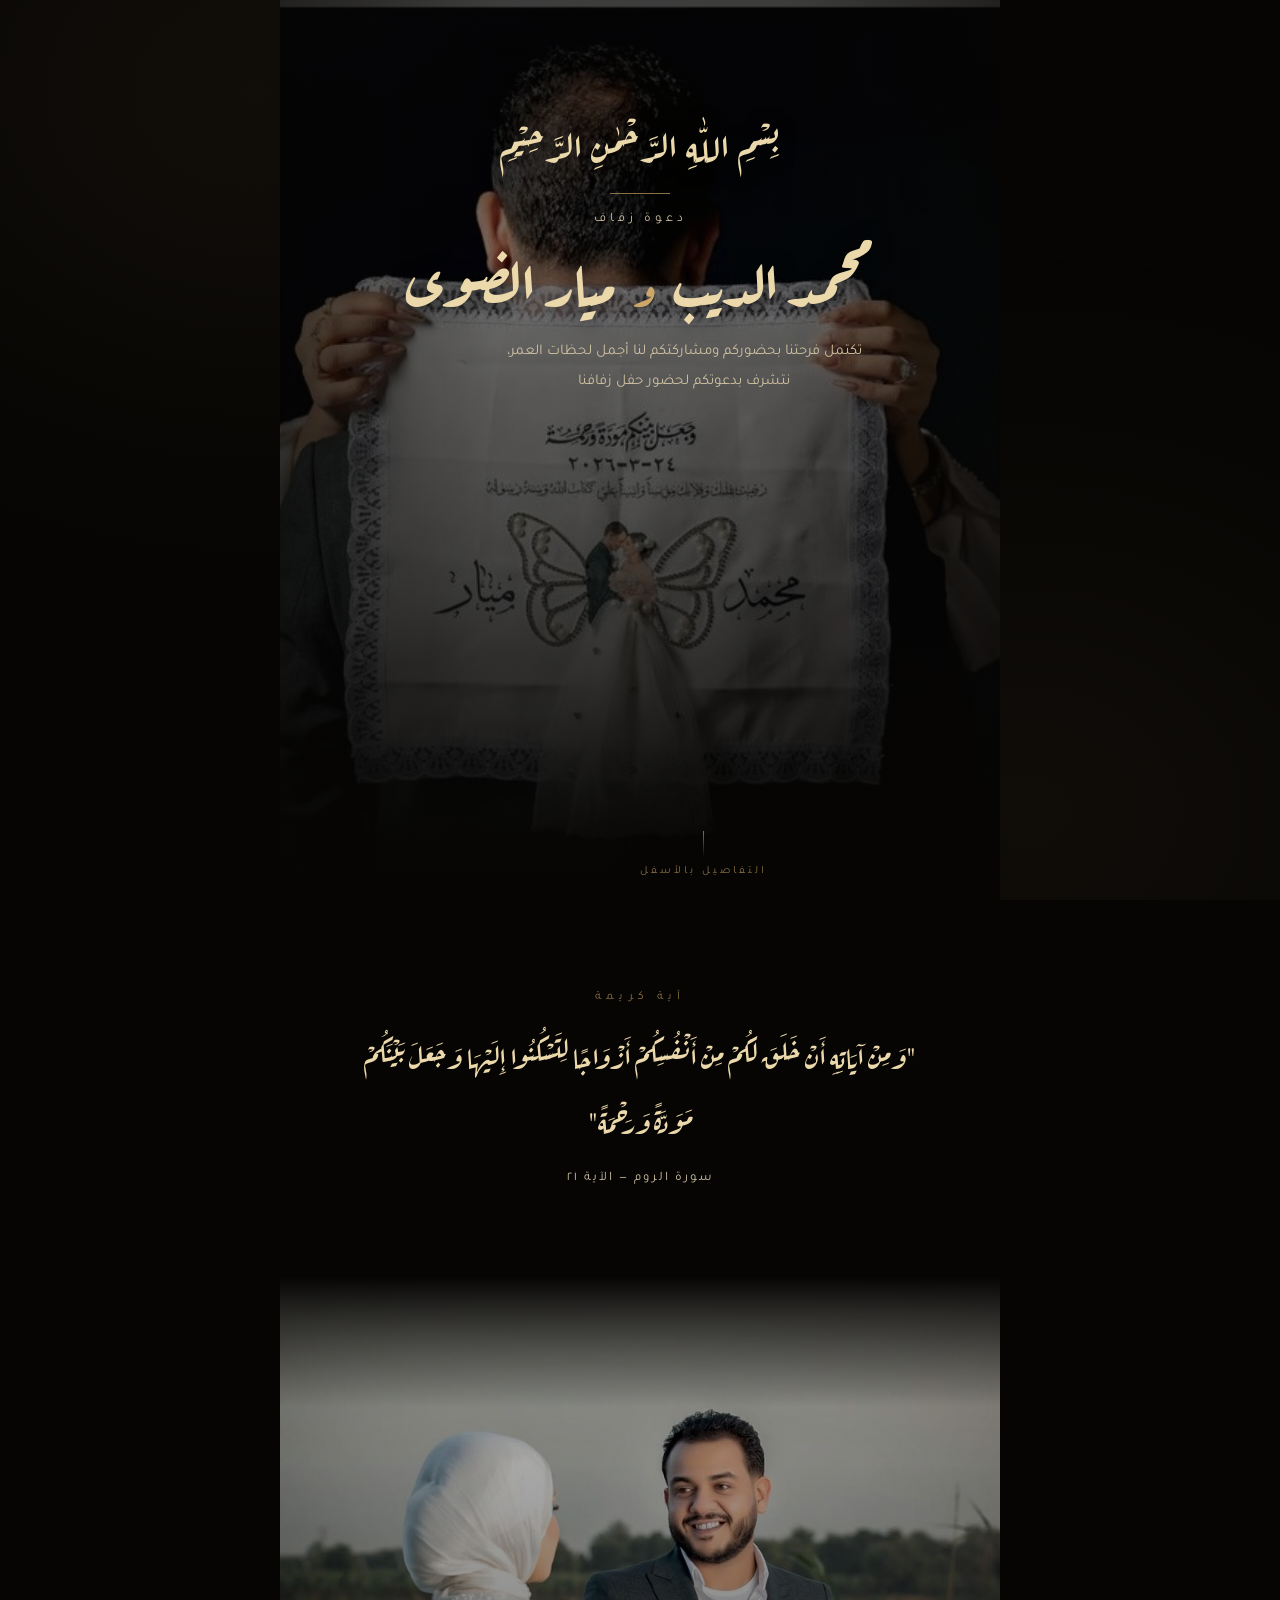
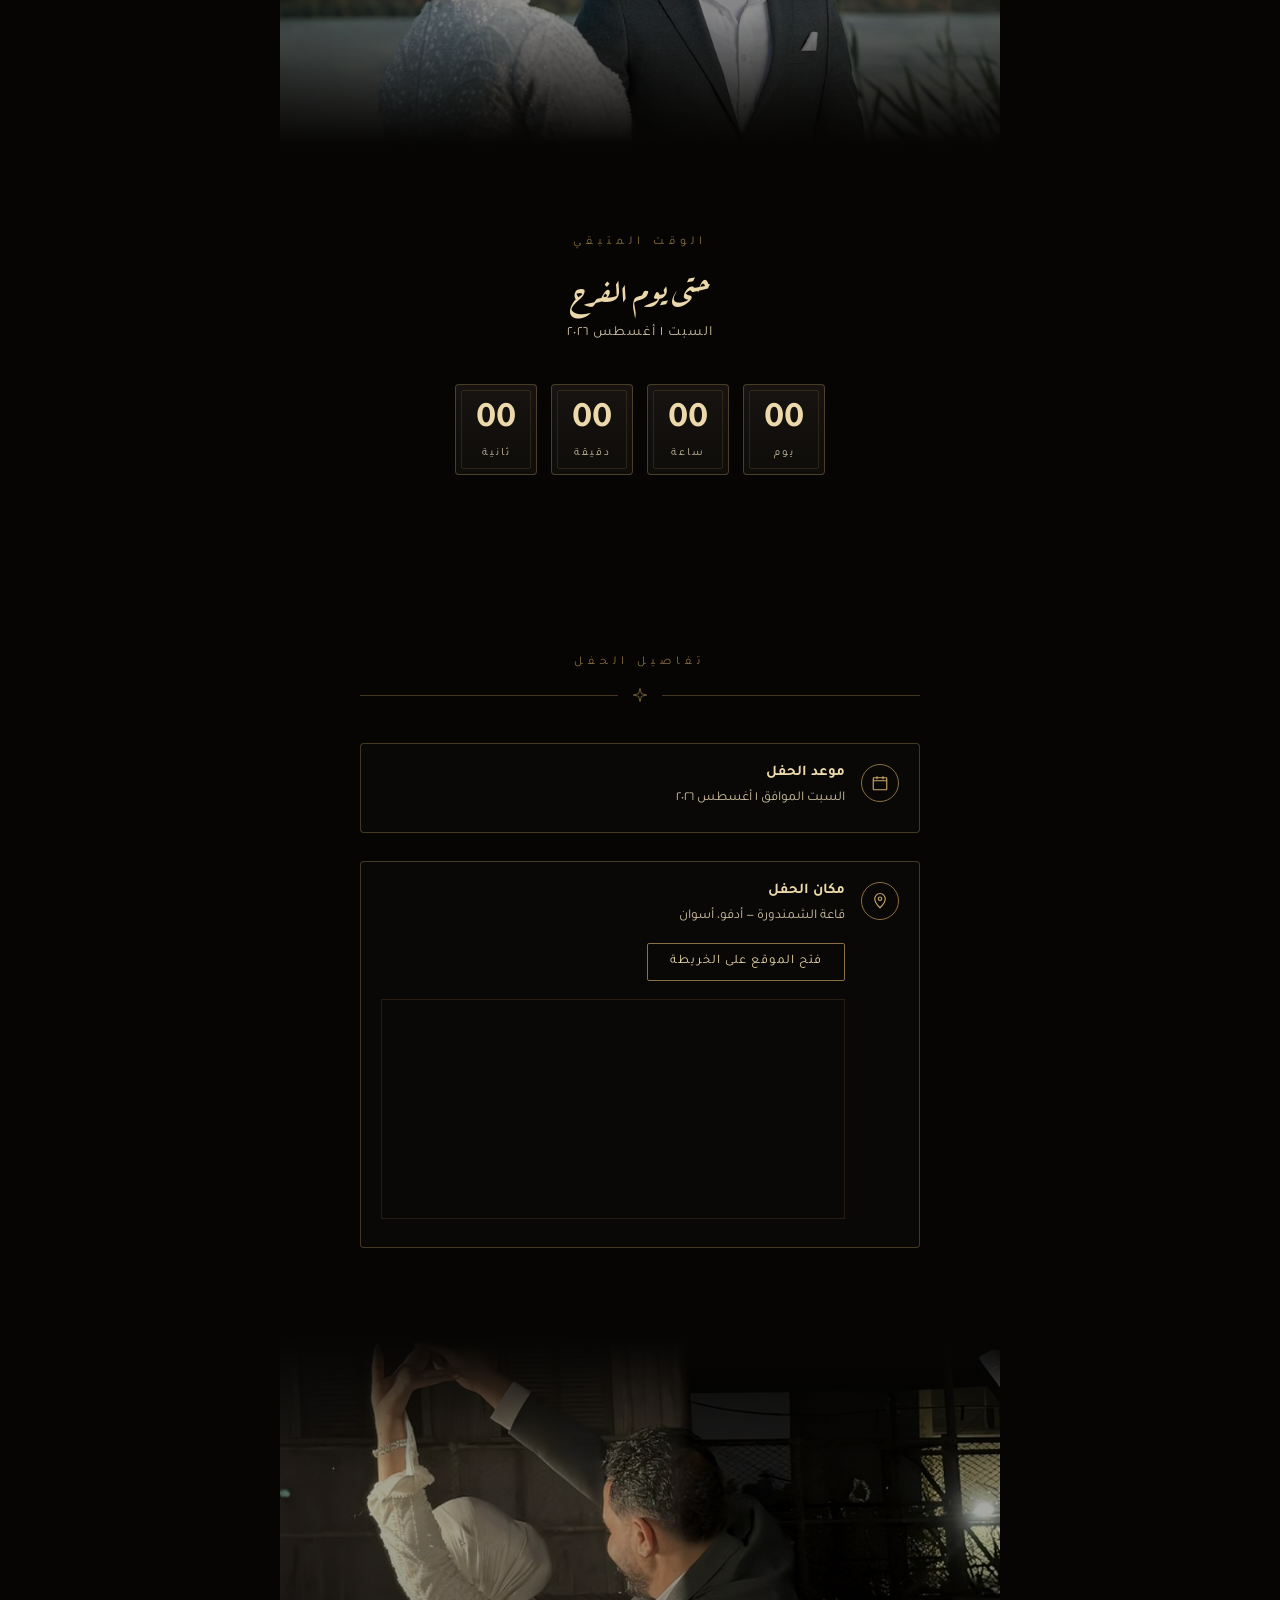
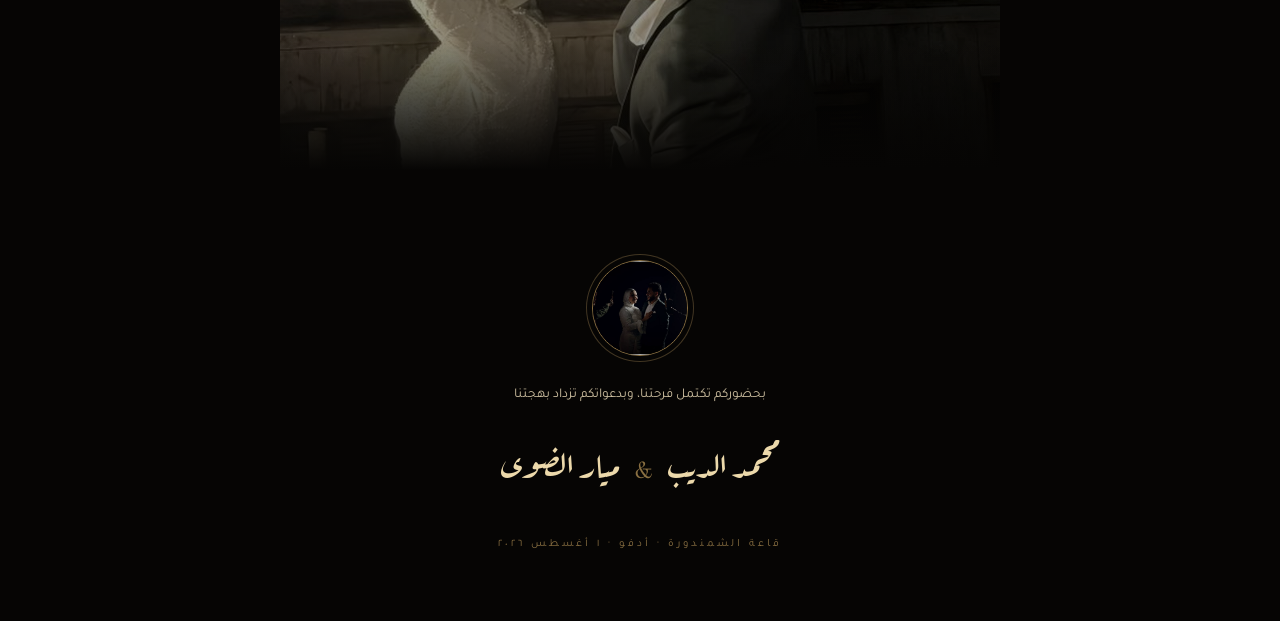
==== index.html @ a4fab57f "Add files via upload" ====
<!DOCTYPE html>
<html lang="ar" dir="rtl">
<head>
<meta charset="UTF-8">
<meta name="viewport" content="width=device-width, initial-scale=1.0">
<title>محمد الديب و ميار الضوى | دعوة زفاف</title>
<link rel="preconnect" href="https://fonts.googleapis.com">
<link rel="preconnect" href="https://fonts.gstatic.com" crossorigin>
<link href="https://fonts.googleapis.com/css2?family=Aref+Ruqaa:wght@400;700&family=Tajawal:wght@300;400;500;700;900&display=swap" rel="stylesheet">
<style>
  :root{
    --bg: #060504;
    --panel: #0f0d09;
    --panel-2: #161310;
    --gold: #cda86a;
    --gold-light: #ecd9ab;
    --gold-dim: #8a7042;
    --cream: #f3ead8;
    --cream-dim: #cdbfa0;
    --line: rgba(205,168,106,0.3);
  }
  *{box-sizing:border-box; margin:0; padding:0;}
  html{scroll-behavior:smooth;}
  body{
    background: var(--bg);
    color: var(--cream);
    font-family: 'Tajawal', sans-serif;
    overflow-x:hidden;
    -webkit-font-smoothing:antialiased;
  }
  ::selection{ background: var(--gold); color:#100c06; }

  /* ambient texture */
  body::before{
    content:"";
    position:fixed; inset:0;
    background-image:
      radial-gradient(ellipse at 20% 10%, rgba(205,168,106,0.06), transparent 45%),
      radial-gradient(ellipse at 80% 90%, rgba(205,168,106,0.05), transparent 50%);
    pointer-events:none;
    z-index:0;
  }

  .wrap{ max-width: 720px; margin:0 auto; position:relative; z-index:1; }

  /* ---------- ornament frame ---------- */
  .corner{ position:absolute; width:46px; height:46px; opacity:.85; }
  .corner svg{ width:100%; height:100%; }
  .tl{ top:14px; right:14px; transform: scaleX(-1); }
  .tr{ top:14px; left:14px; }
  .bl{ bottom:14px; right:14px; transform: scale(-1,-1); }
  .br{ bottom:14px; left:14px; transform: scaleY(-1); }

  .framed{
    position:relative;
    border: 1px solid var(--line);
    padding: 46px 28px;
  }

  /* ---------- HERO ---------- */
  .hero{
    position:relative;
    min-height: 100vh;
    display:flex; flex-direction:column; align-items:center; justify-content:flex-start;
    text-align:center;
    padding: 40px 20px 60px;
    overflow:hidden;
  }
  .hero-bg{
    position:absolute; inset:0;
    background-image: url('[data-uri]');
    background-size: cover;
    background-position: center 25%;
    filter: saturate(0.85) contrast(1.05) brightness(0.8);
  }
  .hero-veil{
    position:absolute; inset:0;
    background:
      linear-gradient(180deg, rgba(6,5,4,0.72) 0%, rgba(6,5,4,0.4) 28%, rgba(6,5,4,0.68) 66%, var(--bg) 97%),
      linear-gradient(90deg, rgba(6,5,4,0.5), transparent 30%, transparent 70%, rgba(6,5,4,0.5));
  }
  .hero-content{ position:relative; z-index:2; padding-top: 8vh; }

  .bismillah{
    font-family:'Aref Ruqaa', serif;
    font-size: clamp(28px, 6vw, 40px);
    color: var(--gold-light);
    text-shadow: 0 2px 18px rgba(0,0,0,0.6);
    letter-spacing: 1px;
    opacity:0;
    animation: fadeUp 1.1s ease forwards;
  }
  .divider-mini{
    width: 60px; height:1px; background: var(--gold-dim);
    margin: 18px auto; opacity:0; animation: fadeUp 1.1s ease .2s forwards;
  }
  .eyebrow{
    font-size: 13px; letter-spacing: 4px; color: var(--cream-dim);
    text-transform: none; margin-bottom: 6px;
    opacity:0; animation: fadeUp 1.1s ease .35s forwards;
  }
  .names{
    font-family:'Aref Ruqaa', serif;
    font-size: clamp(38px, 9vw, 60px);
    color: var(--gold-light);
    line-height: 1.35;
    margin: 10px 0 4px;
    text-shadow: 0 2px 20px rgba(0,0,0,0.7);
    opacity:0; animation: fadeUp 1.1s ease .5s forwards;
  }
  .amp{
    display:inline-block; color: var(--gold); margin: 0 10px; font-size: .7em;
  }
  .hero-sub{
    margin-top: 18px; font-size: 15px; color: var(--cream-dim);
    max-width: 380px; line-height: 2;
    opacity:0; animation: fadeUp 1.1s ease .65s forwards;
  }
  .scroll-hint{
    position:absolute; bottom: 22px; left:50%; transform:translateX(-50%);
    color: var(--gold-dim); font-size:11px; letter-spacing:3px;
    display:flex; flex-direction:column; align-items:center; gap:8px;
    opacity:0; animation: fadeUp 1.1s ease .9s forwards;
    z-index:2;
  }
  .scroll-hint span{
    width:1px; height:26px; background: linear-gradient(var(--gold-dim), transparent);
    animation: pulse 1.8s ease-in-out infinite;
  }

  @keyframes fadeUp{ from{opacity:0; transform:translateY(16px);} to{opacity:1; transform:translateY(0);} }
  @keyframes pulse{ 0%,100%{opacity:.3;} 50%{opacity:1;} }

  /* ---------- SECTION generic ---------- */
  section{ position:relative; padding: 90px 22px; text-align:center; }
  .section-inner{ max-width: 560px; margin:0 auto; }

  .kicker{
    font-size:12px; letter-spacing:5px; color: var(--gold-dim);
    margin-bottom: 18px;
  }

  /* ---------- AYAH ---------- */
  .ayah-box{ margin: 0 auto; }
  .ayah{
    font-family:'Aref Ruqaa', serif;
    font-size: clamp(22px, 4.2vw, 30px);
    line-height: 2.15;
    color: var(--gold-light);
  }
  .ayah-ref{
    margin-top: 20px; font-size: 13px; color: var(--cream-dim); letter-spacing:2px;
  }

  /* ---------- PHOTO BAND ---------- */
  .photo-band{
    padding:0; height: 52vh; min-height: 340px; position:relative;
  }
  .photo-band img{
    width:100%; height:100%; object-fit:cover; display:block;
    filter: saturate(0.85) brightness(0.72) contrast(1.05);
  }
  .photo-band .photo-dim{
    position:absolute; inset:0;
    background: linear-gradient(180deg, rgba(6,5,4,0.15), rgba(6,5,4,0.1) 40%, rgba(6,5,4,0.35));
    pointer-events:none;
  }
  .photo-band .fade-top, .photo-band .fade-bot{
    position:absolute; left:0; right:0; height:130px; pointer-events:none; z-index:1;
  }
  .photo-band .fade-top{ top:0; background:linear-gradient(var(--bg), transparent); }
  .photo-band .fade-bot{ bottom:0; background:linear-gradient(transparent, var(--bg)); }

  /* ---------- COUNTDOWN ---------- */
  .count-title{
    font-family:'Aref Ruqaa', serif;
    font-size: clamp(24px, 5vw, 32px);
    color: var(--gold-light);
    margin-bottom: 8px;
  }
  .count-date{ color: var(--cream-dim); font-size:14px; margin-bottom: 42px; letter-spacing:1px; }
  .countdown{
    display:flex; justify-content:center; gap: 14px; flex-wrap:wrap;
  }
  .cd-cell{
    width: 82px;
    padding: 18px 0 14px;
    background: linear-gradient(180deg, var(--panel-2), var(--panel));
    border: 1px solid var(--line);
    border-radius: 4px;
    position:relative;
  }
  .cd-cell::after{
    content:""; position:absolute; inset:5px; border:1px solid rgba(205,168,106,0.15); border-radius:2px; pointer-events:none;
  }
  .cd-num{
    font-size: clamp(28px, 6vw, 36px); font-weight:700; color: var(--gold-light);
    font-variant-numeric: tabular-nums; line-height:1;
  }
  .cd-label{ font-size:11px; color: var(--cream-dim); letter-spacing:2px; margin-top:8px; }

  /* ---------- DETAILS ---------- */
  .details-grid{ display:flex; flex-direction:column; gap: 28px; }
  .detail-row{
    display:flex; align-items:flex-start; gap:16px; text-align:right;
    padding: 20px; border: 1px solid var(--line); border-radius:4px;
    background: rgba(255,255,255,0.015);
  }
  .detail-icon{
    flex:none; width:38px; height:38px; border:1px solid var(--gold-dim); border-radius:50%;
    display:flex; align-items:center; justify-content:center; color:var(--gold);
  }
  .detail-icon svg{ width:18px; height:18px; }
  .detail-title{ font-size:15px; color: var(--gold-light); font-weight:700; margin-bottom:4px; }
  .detail-text{ font-size:13.5px; color: var(--cream-dim); line-height:1.9; }

  .map-btn{
    display:inline-flex; align-items:center; gap:8px;
    margin-top:14px; padding: 10px 22px;
    border:1px solid var(--gold-dim); color: var(--gold-light);
    text-decoration:none; font-size:13px; letter-spacing:1px;
    border-radius: 2px; transition: all .25s ease;
  }
  .map-btn:hover{ background: var(--gold); color:#141210; border-color: var(--gold); }

  .map-embed{
    margin-top:18px; width:100%; height:220px; border:1px solid var(--line); filter: grayscale(0.15) contrast(1.05) invert(0.92) hue-rotate(180deg);
    opacity:0.9;
  }

  /* ---------- CLOSING ---------- */
  .closing{ padding-bottom: 70px; }
  .accent-photo{
    width: 96px; height:96px; border-radius:50%; overflow:hidden;
    margin: 0 auto 26px; border: 1px solid var(--gold-dim);
    box-shadow: 0 0 0 5px var(--bg), 0 0 0 6px var(--line);
  }
  .accent-photo img{
    width:100%; height:100%; object-fit:cover;
    filter: saturate(0.85) brightness(0.85);
  }
  .closing .bismillah-small{
    font-family:'Aref Ruqaa', serif; font-size: 20px; color: var(--gold-dim); margin-bottom: 20px;
  }
  .closing-names{
    font-family:'Aref Ruqaa', serif; font-size: clamp(26px, 5vw, 34px); color: var(--gold-light);
  }
  .closing-note{ margin-top: 16px; color: var(--cream-dim); font-size: 13.5px; line-height:2; }
  .footer-line{ margin-top: 50px; font-size:11px; color: var(--gold-dim); letter-spacing:3px; }

  .divider{
    width: 100%; display:flex; align-items:center; gap: 14px; margin: 8px 0 40px;
    color: var(--gold-dim);
  }
  .divider::before, .divider::after{ content:""; flex:1; height:1px; background: var(--line); }
  .divider svg{ width:16px; height:16px; }

  @media (max-width: 420px){
    .cd-cell{ width: 68px; padding: 14px 0 10px; }
    section{ padding: 70px 16px; }
  }

  [data-reveal]{ opacity:0; transform: translateY(24px); transition: opacity .8s ease, transform .8s ease; }
  [data-reveal].in{ opacity:1; transform: translateY(0); }
</style>
</head>
<body>

<div class="wrap">

  <!-- HERO -->
  <div class="hero">
    <div class="hero-bg"></div>
    <div class="hero-veil"></div>
    <div class="hero-content">
      <div class="bismillah">بِسْمِ اللّٰهِ الرَّحْمٰنِ الرَّحِيْمِ</div>
      <div class="divider-mini"></div>
      <div class="eyebrow">دعوة زفاف</div>
      <h1 class="names">محمد الديب <span class="amp">و</span> ميار الضوى</h1>
      <p class="hero-sub">تكتمل فرحتنا بحضوركم ومشاركتكم لنا أجمل لحظات العمر، نتشرف بدعوتكم لحضور حفل زفافنا</p>
    </div>
    <div class="scroll-hint"><span></span>التفاصيل بالأسفل</div>
  </div>

  <!-- AYAH -->
  <section data-reveal>
    <div class="section-inner ayah-box">
      <div class="kicker">آية كريمة</div>
      <p class="ayah">"وَمِنْ آيَاتِهِ أَنْ خَلَقَ لَكُمْ مِنْ أَنْفُسِكُمْ أَزْوَاجًا لِتَسْكُنُوا إِلَيْهَا وَجَعَلَ بَيْنَكُمْ مَوَدَّةً وَرَحْمَةً"</p>
      <div class="ayah-ref">سورة الروم — الآية ٢١</div>
    </div>
  </section>

  <!-- PHOTO -->
  <div class="photo-band">
    <div class="fade-top"></div>
    <img src="[data-uri]" alt="محمد وميار">
    <div class="photo-dim"></div>
    <div class="fade-bot"></div>
  </div>

  <!-- COUNTDOWN -->
  <section data-reveal>
    <div class="section-inner">
      <div class="kicker">الوقت المتبقي</div>
      <div class="count-title">حتى يوم الفرح</div>
      <div class="count-date" id="hijriLike">السبت ١ أغسطس ٢٠٢٦</div>
      <div class="countdown">
        <div class="cd-cell"><div class="cd-num" id="cd-days">00</div><div class="cd-label">يوم</div></div>
        <div class="cd-cell"><div class="cd-num" id="cd-hours">00</div><div class="cd-label">ساعة</div></div>
        <div class="cd-cell"><div class="cd-num" id="cd-mins">00</div><div class="cd-label">دقيقة</div></div>
        <div class="cd-cell"><div class="cd-num" id="cd-secs">00</div><div class="cd-label">ثانية</div></div>
      </div>
    </div>
  </section>

  <!-- DETAILS -->
  <section data-reveal>
    <div class="section-inner">
      <div class="kicker">تفاصيل الحفل</div>
      <div class="divider">
        <svg viewBox="0 0 24 24" fill="none" stroke="currentColor" stroke-width="1.2"><path d="M12 2 L14 10 L22 12 L14 14 L12 22 L10 14 L2 12 L10 10 Z"/></svg>
      </div>
      <div class="details-grid">
        <div class="detail-row">
          <div class="detail-icon">
            <svg viewBox="0 0 24 24" fill="none" stroke="currentColor" stroke-width="1.5"><rect x="3" y="5" width="18" height="16" rx="1"/><path d="M3 9h18M8 3v4M16 3v4"/></svg>
          </div>
          <div>
            <div class="detail-title">موعد الحفل</div>
            <div class="detail-text">السبت الموافق ١ أغسطس ٢٠٢٦</div>
          </div>
        </div>
        <div class="detail-row">
          <div class="detail-icon">
            <svg viewBox="0 0 24 24" fill="none" stroke="currentColor" stroke-width="1.5"><path d="M12 21s7-6.5 7-12a7 7 0 1 0-14 0c0 5.5 7 12 7 12z"/><circle cx="12" cy="9" r="2.3"/></svg>
          </div>
          <div style="flex:1;">
            <div class="detail-title">مكان الحفل</div>
            <div class="detail-text">قاعة الشمندورة — أدفو، أسوان</div>
            <a class="map-btn" id="mapLink" href="#" target="_blank" rel="noopener">
              فتح الموقع على الخريطة
            </a>
            <iframe class="map-embed" id="mapEmbed" src="" loading="lazy" referrerpolicy="no-referrer-when-downgrade"></iframe>
          </div>
        </div>
      </div>
    </div>
  </section>

  <!-- PHOTO 2 -->
  <div class="photo-band" style="height:48vh; min-height:300px;">
    <div class="fade-top"></div>
    <img src="[data-uri]" alt="محمد وميار">
    <div class="photo-dim"></div>
    <div class="fade-bot"></div>
  </div>

  <!-- CLOSING -->
  <section class="closing" data-reveal>
    <div class="section-inner">
      <div class="accent-photo">
        <img src="[data-uri]" alt="محمد وميار">
      </div>
      <div class="closing-note" style="margin-bottom:26px;">بحضوركم تكتمل فرحتنا، وبدعواتكم تزداد بهجتنا</div>
      <div class="closing-names">محمد الديب <span class="amp" style="color:var(--gold-dim);">&</span> ميار الضوى</div>
      <div class="footer-line">قاعة الشمندورة · أدفو · ١ أغسطس ٢٠٢٦</div>
    </div>
  </section>

</div>

<script>
  // ---- Countdown ----
  var target = new Date('2026-08-01T00:00:00+02:00').getTime();
  function tick(){
    var now = new Date().getTime();
    var diff = Math.max(0, target - now);
    var d = Math.floor(diff / (1000*60*60*24));
    var h = Math.floor((diff % (1000*60*60*24)) / (1000*60*60));
    var m = Math.floor((diff % (1000*60*60)) / (1000*60));
    var s = Math.floor((diff % (1000*60)) / 1000);
    document.getElementById('cd-days').textContent = String(d).padStart(2,'0');
    document.getElementById('cd-hours').textContent = String(h).padStart(2,'0');
    document.getElementById('cd-mins').textContent = String(m).padStart(2,'0');
    document.getElementById('cd-secs').textContent = String(s).padStart(2,'0');
  }
  tick();
  setInterval(tick, 1000);

  // ---- Map link ----
  var query = encodeURIComponent('قاعة الشمندورة أدفو أسوان');
  document.getElementById('mapLink').href = 'https://www.google.com/maps/search/?api=1&query=' + query;
  document.getElementById('mapEmbed').src = 'https://www.google.com/maps?q=' + query + '&output=embed';

  // ---- Reveal on scroll ----
  var els = document.querySelectorAll('[data-reveal]');
  var io = new IntersectionObserver(function(entries){
    entries.forEach(function(e){
      if(e.isIntersecting){ e.target.classList.add('in'); }
    });
  }, { threshold: 0.15 });
  els.forEach(function(el){ io.observe(el); });
</script>

</body>
</html>
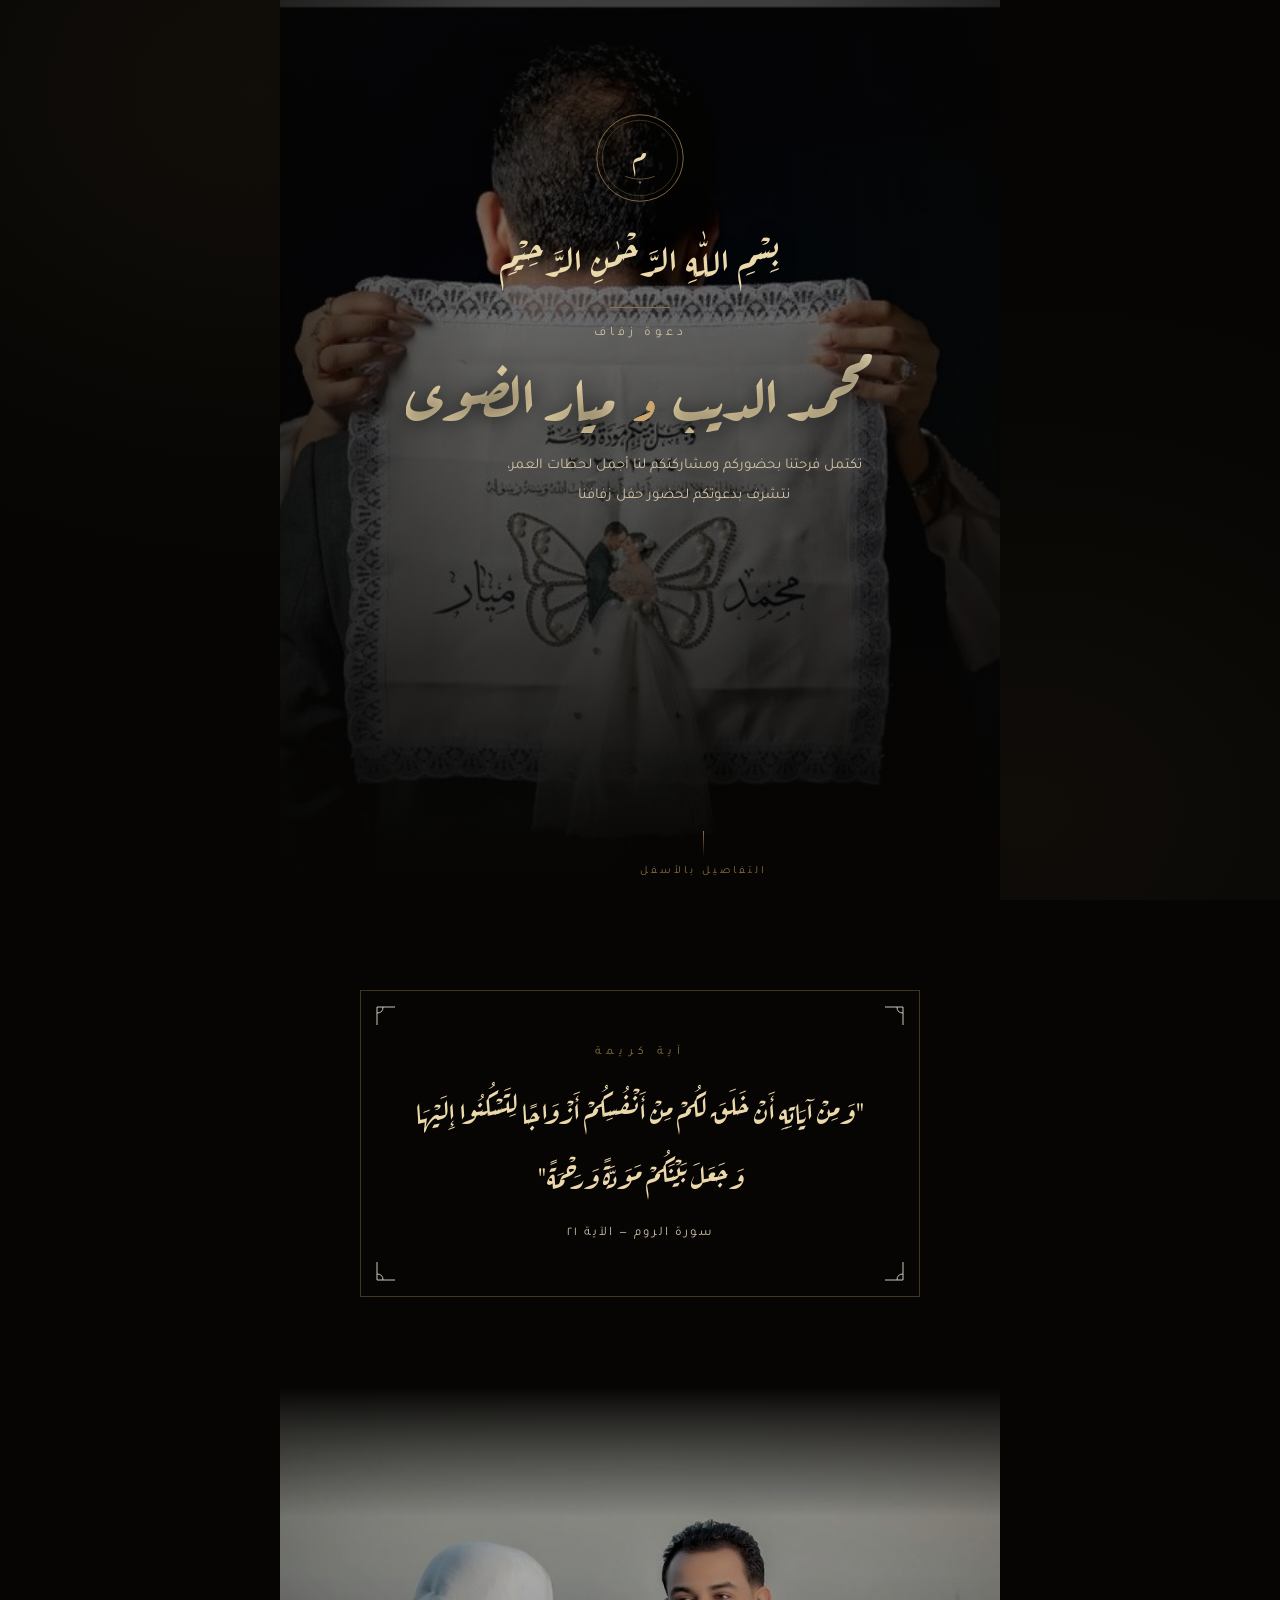
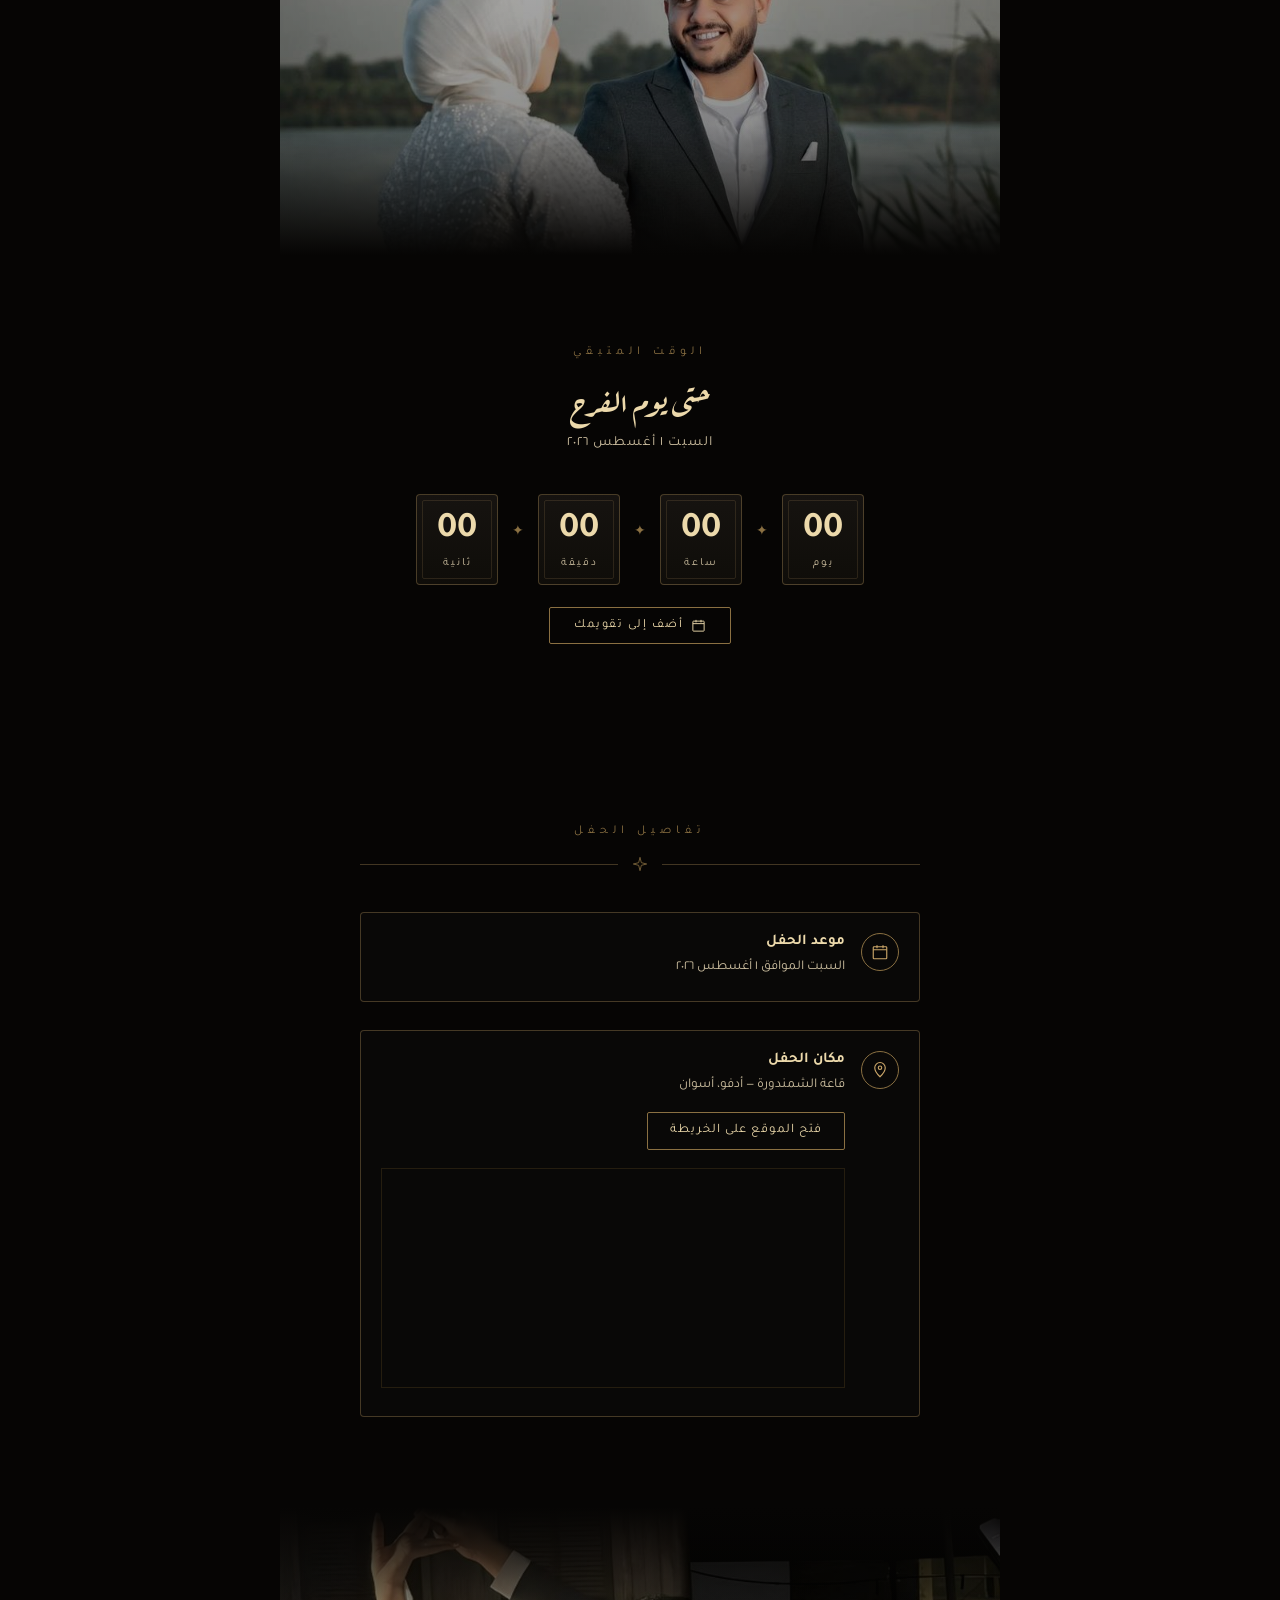
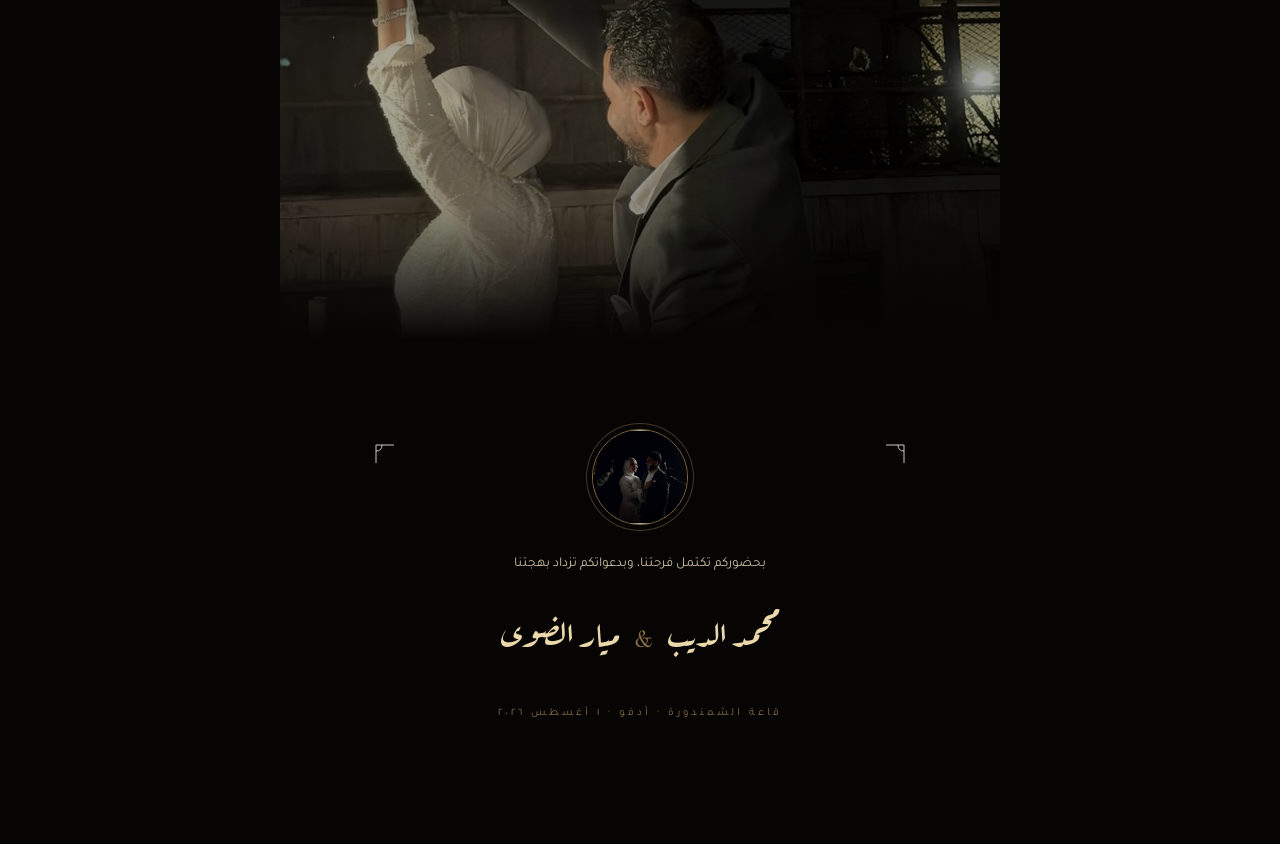
==== commit a084c7be: "Add files via upload" ====
--- a/index.html
+++ b/index.html
@@ -54,7 +54,51 @@
   .framed{
     position:relative;
     border: 1px solid var(--line);
-    padding: 46px 28px;
+    padding: 54px 28px;
+  }
+  .framed .corner svg{ stroke: var(--gold-dim); }
+
+  /* ---------- monogram ---------- */
+  .monogram{
+    width: 92px; height:92px; margin: 0 auto 22px;
+    opacity:0; animation: fadeUp 1.1s ease .05s forwards;
+    position:relative;
+  }
+  .monogram svg{ width:100%; height:100%; }
+  .monogram-ring{ fill:none; stroke:var(--gold-dim); stroke-width:1; }
+  .monogram-ring2{ fill:none; stroke:var(--line); stroke-width:1; }
+  .monogram-letters{
+    font-family:'Aref Ruqaa', serif; font-size:30px; fill:var(--gold-light);
+  }
+  .monogram-amp{ font-family:'Aref Ruqaa', serif; font-size:13px; fill:var(--gold-dim); }
+
+  /* ---------- shimmer ---------- */
+  @keyframes shimmer{
+    0%{ background-position: -120% 0; }
+    100%{ background-position: 220% 0; }
+  }
+  .names.shimmer{
+    background-image: linear-gradient(100deg, var(--gold-light) 35%, #fff 50%, var(--gold-light) 65%);
+    background-size: 260% 100%;
+    -webkit-background-clip: text; background-clip: text; color: transparent;
+    animation: fadeUp 1.1s ease .5s forwards, shimmer 6s ease-in-out 2.2s infinite;
+  }
+
+  /* ---------- calendar button ---------- */
+  .cal-btn{
+    display:inline-flex; align-items:center; gap:8px;
+    margin-top:22px; padding: 10px 24px;
+    background: transparent; border:1px solid var(--gold-dim); color: var(--gold-light);
+    text-decoration:none; font-size:12.5px; letter-spacing:1.5px;
+    border-radius: 2px; transition: all .25s ease;
+  }
+  .cal-btn:hover{ background: var(--gold); color:#141210; border-color: var(--gold); }
+  .cal-btn svg{ width:15px; height:15px; }
+
+  /* ---------- countdown diamond ---------- */
+  .cd-sep{
+    display:flex; align-items:center; color:var(--gold-dim); font-size:14px;
+    align-self:center; transform:translateY(-8px);
   }
 
   /* ---------- HERO ---------- */
@@ -273,10 +317,19 @@
     <div class="hero-bg"></div>
     <div class="hero-veil"></div>
     <div class="hero-content">
+      <div class="monogram">
+        <svg viewBox="0 0 100 100">
+          <circle class="monogram-ring" cx="50" cy="50" r="47"/>
+          <circle class="monogram-ring2" cx="50" cy="50" r="41"/>
+          <text class="monogram-letters" x="50" y="60" text-anchor="middle">م</text>
+          <path d="M34 70 Q50 76 66 70" fill="none" stroke="var(--gold-dim)" stroke-width="0.75"/>
+          <circle cx="50" cy="76.5" r="1.3" fill="var(--gold-dim)"/>
+        </svg>
+      </div>
       <div class="bismillah">بِسْمِ اللّٰهِ الرَّحْمٰنِ الرَّحِيْمِ</div>
       <div class="divider-mini"></div>
       <div class="eyebrow">دعوة زفاف</div>
-      <h1 class="names">محمد الديب <span class="amp">و</span> ميار الضوى</h1>
+      <h1 class="names shimmer">محمد الديب <span class="amp">و</span> ميار الضوى</h1>
       <p class="hero-sub">تكتمل فرحتنا بحضوركم ومشاركتكم لنا أجمل لحظات العمر، نتشرف بدعوتكم لحضور حفل زفافنا</p>
     </div>
     <div class="scroll-hint"><span></span>التفاصيل بالأسفل</div>
@@ -284,10 +337,18 @@
 
   <!-- AYAH -->
   <section data-reveal>
-    <div class="section-inner ayah-box">
-      <div class="kicker">آية كريمة</div>
-      <p class="ayah">"وَمِنْ آيَاتِهِ أَنْ خَلَقَ لَكُمْ مِنْ أَنْفُسِكُمْ أَزْوَاجًا لِتَسْكُنُوا إِلَيْهَا وَجَعَلَ بَيْنَكُمْ مَوَدَّةً وَرَحْمَةً"</p>
-      <div class="ayah-ref">سورة الروم — الآية ٢١</div>
+    <div class="section-inner">
+      <div class="framed">
+        <div class="corner tl"><svg viewBox="0 0 46 46"><path d="M2 2 L2 20 M2 2 L20 2 M2 8 Q8 8 8 2" fill="none" stroke="currentColor" stroke-width="1"/></svg></div>
+        <div class="corner tr"><svg viewBox="0 0 46 46"><path d="M2 2 L2 20 M2 2 L20 2 M2 8 Q8 8 8 2" fill="none" stroke="currentColor" stroke-width="1"/></svg></div>
+        <div class="corner bl"><svg viewBox="0 0 46 46"><path d="M2 2 L2 20 M2 2 L20 2 M2 8 Q8 8 8 2" fill="none" stroke="currentColor" stroke-width="1"/></svg></div>
+        <div class="corner br"><svg viewBox="0 0 46 46"><path d="M2 2 L2 20 M2 2 L20 2 M2 8 Q8 8 8 2" fill="none" stroke="currentColor" stroke-width="1"/></svg></div>
+        <div class="ayah-box">
+          <div class="kicker">آية كريمة</div>
+          <p class="ayah">"وَمِنْ آيَاتِهِ أَنْ خَلَقَ لَكُمْ مِنْ أَنْفُسِكُمْ أَزْوَاجًا لِتَسْكُنُوا إِلَيْهَا وَجَعَلَ بَيْنَكُمْ مَوَدَّةً وَرَحْمَةً"</p>
+          <div class="ayah-ref">سورة الروم — الآية ٢١</div>
+        </div>
+      </div>
     </div>
   </section>
 
@@ -307,10 +368,17 @@
       <div class="count-date" id="hijriLike">السبت ١ أغسطس ٢٠٢٦</div>
       <div class="countdown">
         <div class="cd-cell"><div class="cd-num" id="cd-days">00</div><div class="cd-label">يوم</div></div>
+        <div class="cd-sep">✦</div>
         <div class="cd-cell"><div class="cd-num" id="cd-hours">00</div><div class="cd-label">ساعة</div></div>
+        <div class="cd-sep">✦</div>
         <div class="cd-cell"><div class="cd-num" id="cd-mins">00</div><div class="cd-label">دقيقة</div></div>
+        <div class="cd-sep">✦</div>
         <div class="cd-cell"><div class="cd-num" id="cd-secs">00</div><div class="cd-label">ثانية</div></div>
       </div>
+      <a class="cal-btn" id="calAddLink" href="#" target="_blank" rel="noopener">
+        <svg viewBox="0 0 24 24" fill="none" stroke="currentColor" stroke-width="1.5"><rect x="3" y="5" width="18" height="16" rx="1"/><path d="M3 9h18M8 3v4M16 3v4"/></svg>
+        أضف إلى تقويمك
+      </a>
     </div>
   </section>
 
@@ -359,12 +427,16 @@
   <!-- CLOSING -->
   <section class="closing" data-reveal>
     <div class="section-inner">
+      <div class="framed" style="border:none; padding-top:0;">
+        <div class="corner tl"><svg viewBox="0 0 46 46"><path d="M2 2 L2 20 M2 2 L20 2 M2 8 Q8 8 8 2" fill="none" stroke="currentColor" stroke-width="1"/></svg></div>
+        <div class="corner tr"><svg viewBox="0 0 46 46"><path d="M2 2 L2 20 M2 2 L20 2 M2 8 Q8 8 8 2" fill="none" stroke="currentColor" stroke-width="1"/></svg></div>
       <div class="accent-photo">
         <img src="[data-uri]" alt="محمد وميار">
       </div>
       <div class="closing-note" style="margin-bottom:26px;">بحضوركم تكتمل فرحتنا، وبدعواتكم تزداد بهجتنا</div>
       <div class="closing-names">محمد الديب <span class="amp" style="color:var(--gold-dim);">&</span> ميار الضوى</div>
       <div class="footer-line">قاعة الشمندورة · أدفو · ١ أغسطس ٢٠٢٦</div>
+      </div>
     </div>
   </section>
 
@@ -388,6 +460,19 @@
   tick();
   setInterval(tick, 1000);
 
+  // ---- Add to calendar ----
+  (function(){
+    var text = encodeURIComponent('حفل زفاف محمد الديب و ميار الضوى');
+    var details = encodeURIComponent('يسعدنا حضوركم حفل زفافنا في قاعة الشمندورة، أدفو، أسوان');
+    var location = encodeURIComponent('قاعة الشمندورة، أدفو، أسوان');
+    var dates = '20260801T190000/20260801T230000';
+    var link = document.getElementById('calAddLink');
+    if(link){
+      link.href = 'https://www.google.com/calendar/render?action=TEMPLATE&text=' + text +
+        '&dates=' + dates + '&details=' + details + '&location=' + location;
+    }
+  })();
+
   // ---- Map link ----
   var query = encodeURIComponent('قاعة الشمندورة أدفو أسوان');
   document.getElementById('mapLink').href = 'https://www.google.com/maps/search/?api=1&query=' + query;
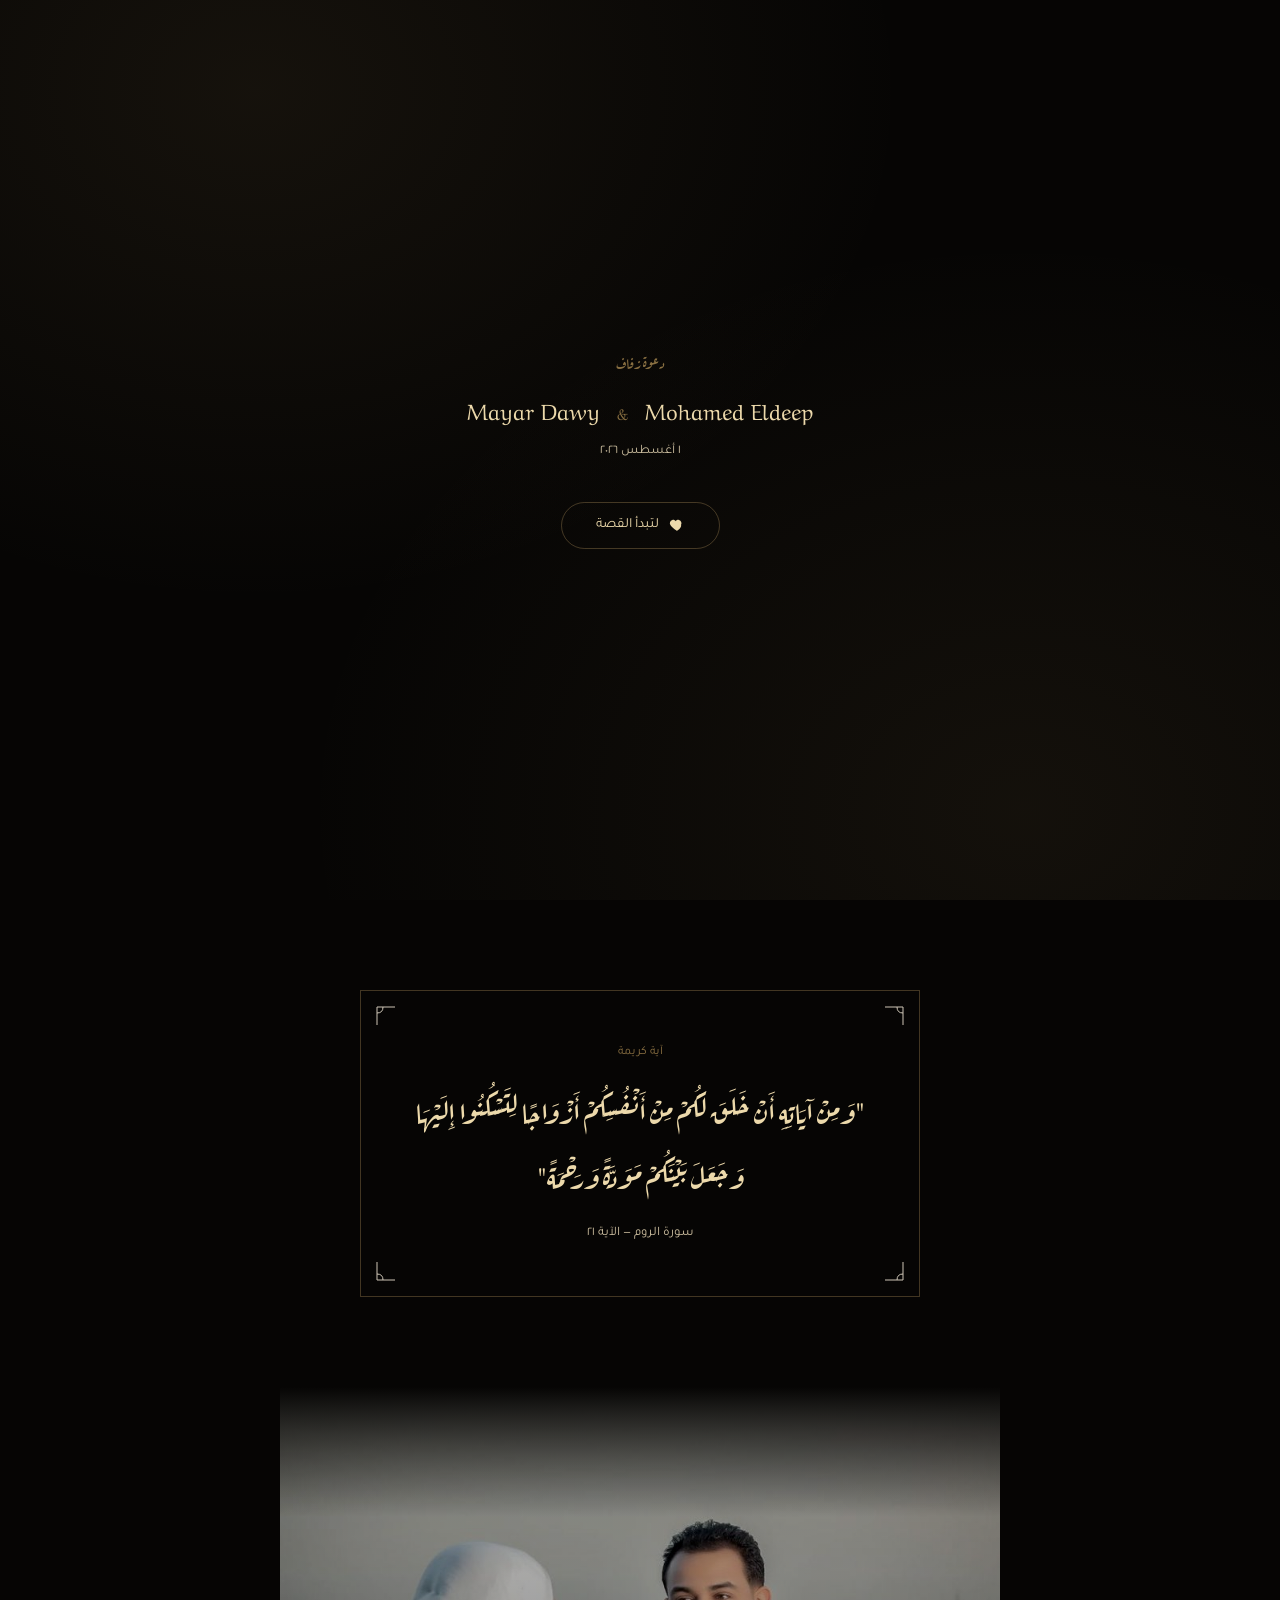
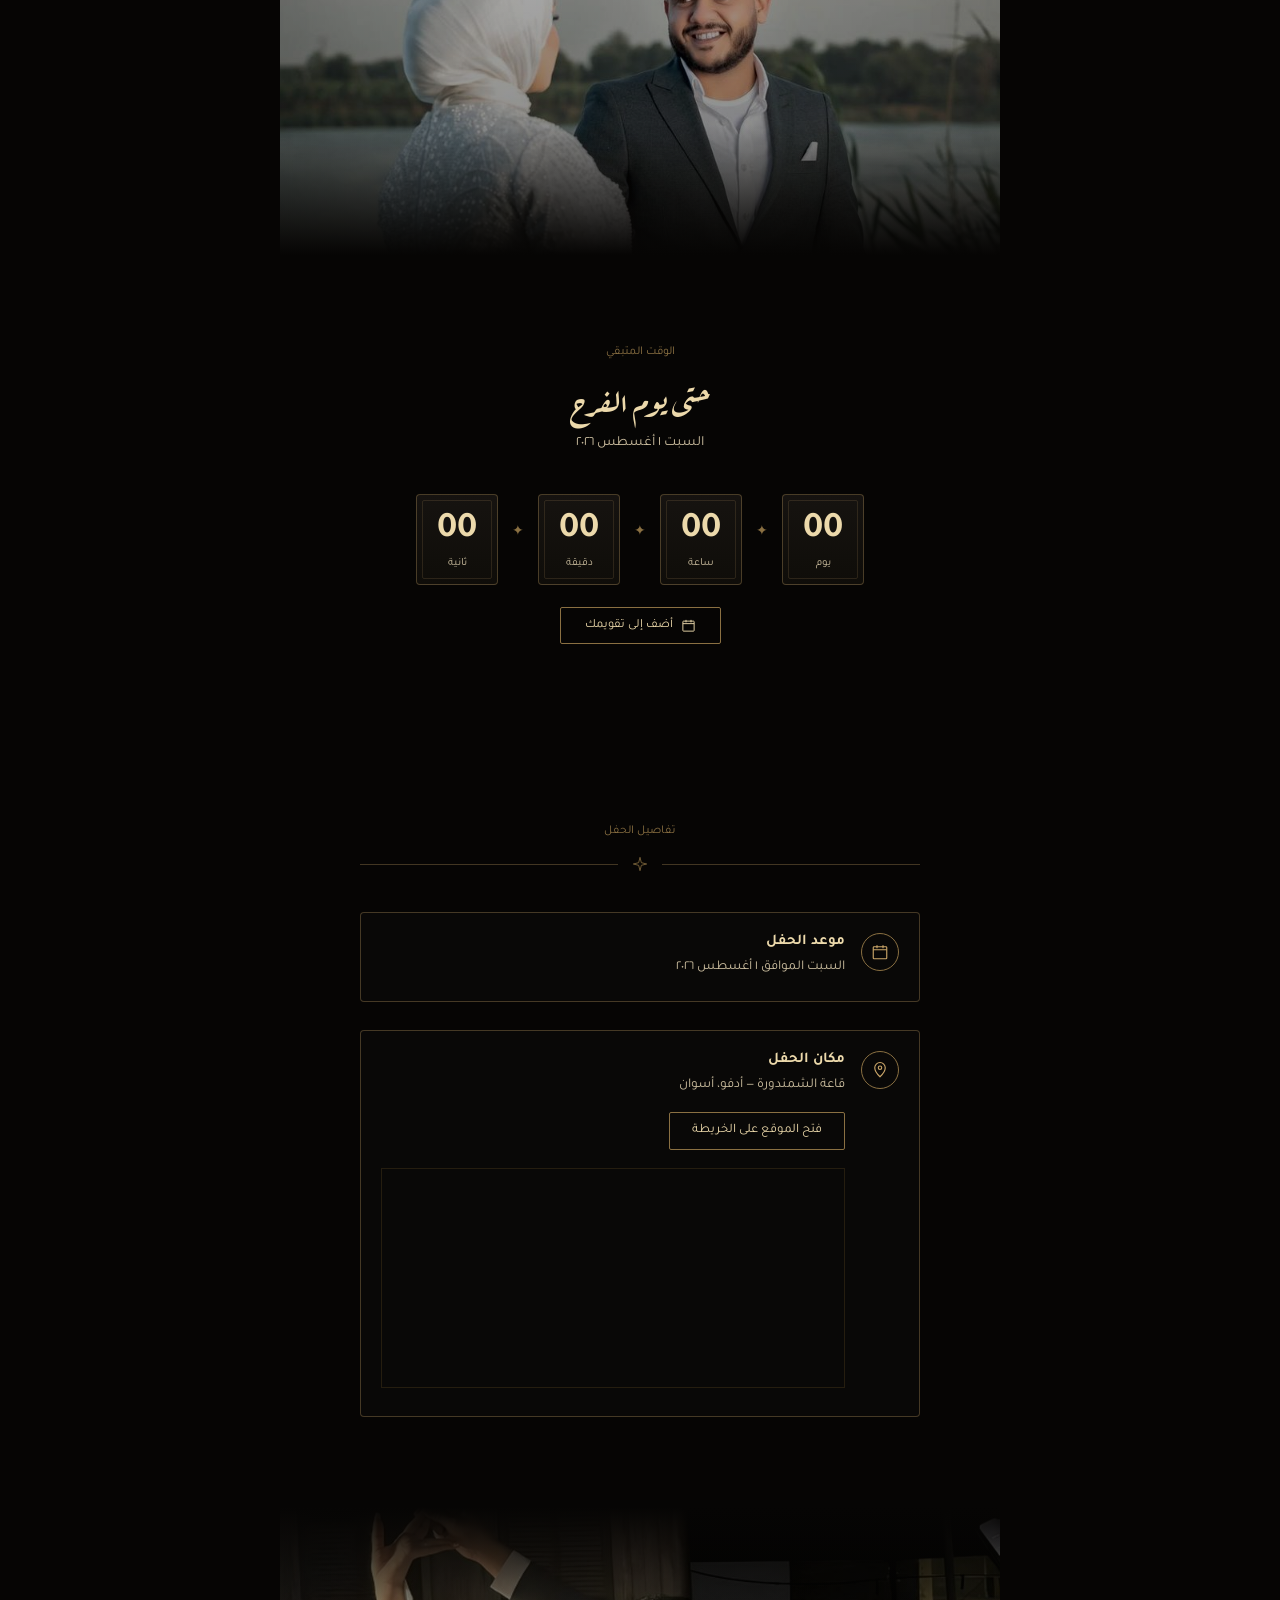
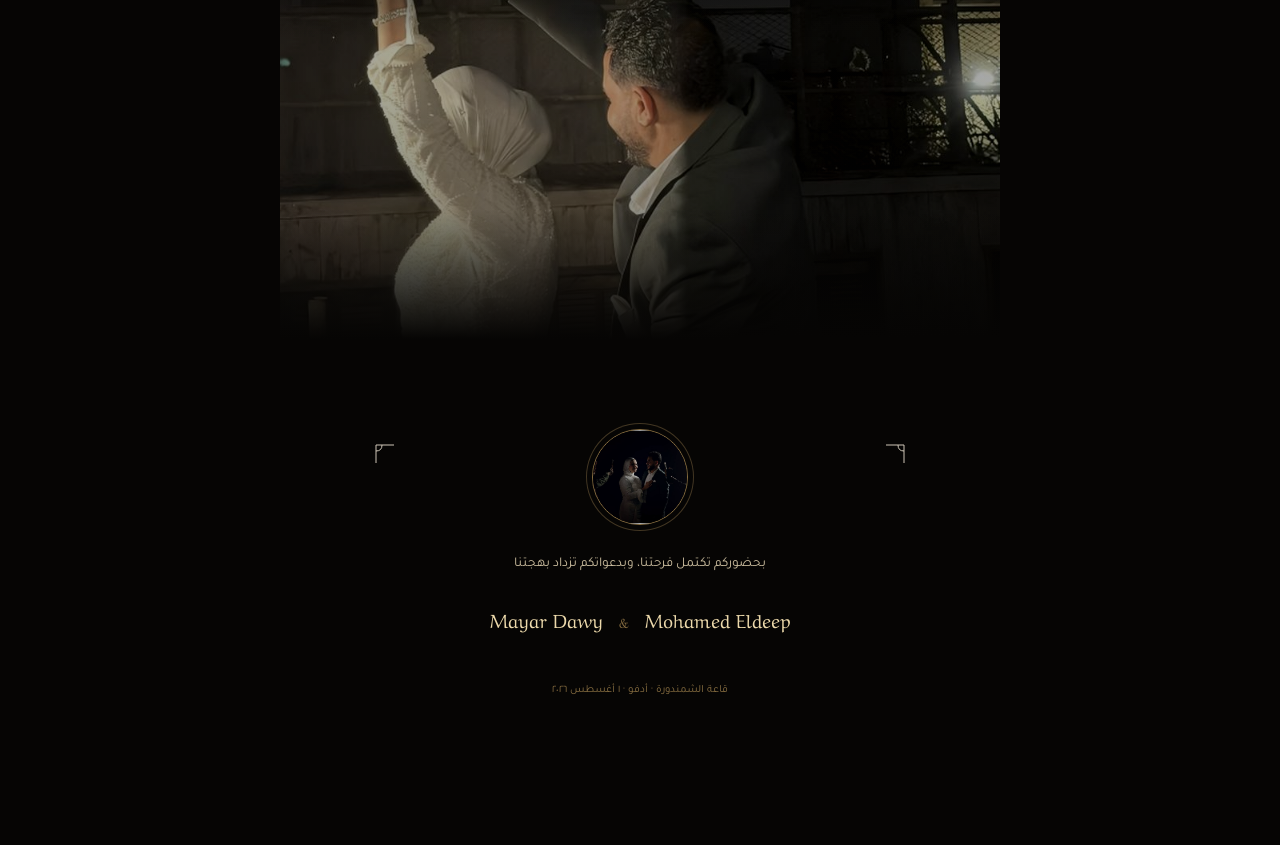
==== commit 6f83d3c4: "Add files via upload" ====
--- a/index.html
+++ b/index.html
@@ -3,7 +3,7 @@
 <head>
 <meta charset="UTF-8">
 <meta name="viewport" content="width=device-width, initial-scale=1.0">
-<title>محمد الديب و ميار الضوى | دعوة زفاف</title>
+<title>Mayar Dawy & Mohamed Eldeep | دعوة زفاف</title>
 <link rel="preconnect" href="https://fonts.googleapis.com">
 <link rel="preconnect" href="https://fonts.gstatic.com" crossorigin>
 <link href="https://fonts.googleapis.com/css2?family=Aref+Ruqaa:wght@400;700&family=Tajawal:wght@300;400;500;700;900&display=swap" rel="stylesheet">
@@ -89,7 +89,7 @@
     display:inline-flex; align-items:center; gap:8px;
     margin-top:22px; padding: 10px 24px;
     background: transparent; border:1px solid var(--gold-dim); color: var(--gold-light);
-    text-decoration:none; font-size:12.5px; letter-spacing:1.5px;
+    text-decoration:none; font-size:12.5px; letter-spacing:normal;
     border-radius: 2px; transition: all .25s ease;
   }
   .cal-btn:hover{ background: var(--gold); color:#141210; border-color: var(--gold); }
@@ -130,7 +130,7 @@
     font-size: clamp(28px, 6vw, 40px);
     color: var(--gold-light);
     text-shadow: 0 2px 18px rgba(0,0,0,0.6);
-    letter-spacing: 1px;
+    letter-spacing:normal;
     opacity:0;
     animation: fadeUp 1.1s ease forwards;
   }
@@ -139,13 +139,13 @@
     margin: 18px auto; opacity:0; animation: fadeUp 1.1s ease .2s forwards;
   }
   .eyebrow{
-    font-size: 13px; letter-spacing: 4px; color: var(--cream-dim);
+    font-size: 13px; letter-spacing:normal; color: var(--cream-dim);
     text-transform: none; margin-bottom: 6px;
     opacity:0; animation: fadeUp 1.1s ease .35s forwards;
   }
   .names{
     font-family:'Aref Ruqaa', serif;
-    font-size: clamp(38px, 9vw, 60px);
+    font-size: clamp(20px, 4.6vw, 30px);
     color: var(--gold-light);
     line-height: 1.35;
     margin: 10px 0 4px;
@@ -157,17 +157,18 @@
   }
   .hero-sub{
     margin-top: 18px; font-size: 15px; color: var(--cream-dim);
-    max-width: 380px; line-height: 2;
+    max-width: 380px; margin-left:auto; margin-right:auto; line-height: 2;
     opacity:0; animation: fadeUp 1.1s ease .65s forwards;
   }
   .scroll-hint{
-    position:absolute; bottom: 22px; left:50%; transform:translateX(-50%);
-    color: var(--gold-dim); font-size:11px; letter-spacing:3px;
+    position:absolute; bottom: 22px; left:0; right:0; margin-inline:auto;
+    width:max-content; text-align:center;
+    color: var(--gold-dim); font-size:11px; letter-spacing:normal;
     display:flex; flex-direction:column; align-items:center; gap:8px;
     opacity:0; animation: fadeUp 1.1s ease .9s forwards;
     z-index:2;
   }
-  .scroll-hint span{
+  .scroll-hint .line{
     width:1px; height:26px; background: linear-gradient(var(--gold-dim), transparent);
     animation: pulse 1.8s ease-in-out infinite;
   }
@@ -180,7 +181,7 @@
   .section-inner{ max-width: 560px; margin:0 auto; }
 
   .kicker{
-    font-size:12px; letter-spacing:5px; color: var(--gold-dim);
+    font-size:12px; letter-spacing:normal; color: var(--gold-dim);
     margin-bottom: 18px;
   }
 
@@ -193,7 +194,7 @@
     color: var(--gold-light);
   }
   .ayah-ref{
-    margin-top: 20px; font-size: 13px; color: var(--cream-dim); letter-spacing:2px;
+    margin-top: 20px; font-size: 13px; color: var(--cream-dim); letter-spacing:normal;
   }
 
   /* ---------- PHOTO BAND ---------- */
@@ -222,7 +223,7 @@
     color: var(--gold-light);
     margin-bottom: 8px;
   }
-  .count-date{ color: var(--cream-dim); font-size:14px; margin-bottom: 42px; letter-spacing:1px; }
+  .count-date{ color: var(--cream-dim); font-size:14px; margin-bottom: 42px; letter-spacing:normal; }
   .countdown{
     display:flex; justify-content:center; gap: 14px; flex-wrap:wrap;
   }
@@ -241,7 +242,7 @@
     font-size: clamp(28px, 6vw, 36px); font-weight:700; color: var(--gold-light);
     font-variant-numeric: tabular-nums; line-height:1;
   }
-  .cd-label{ font-size:11px; color: var(--cream-dim); letter-spacing:2px; margin-top:8px; }
+  .cd-label{ font-size:11px; color: var(--cream-dim); letter-spacing:normal; margin-top:8px; }
 
   /* ---------- DETAILS ---------- */
   .details-grid{ display:flex; flex-direction:column; gap: 28px; }
@@ -262,7 +263,7 @@
     display:inline-flex; align-items:center; gap:8px;
     margin-top:14px; padding: 10px 22px;
     border:1px solid var(--gold-dim); color: var(--gold-light);
-    text-decoration:none; font-size:13px; letter-spacing:1px;
+    text-decoration:none; font-size:13px; letter-spacing:normal;
     border-radius: 2px; transition: all .25s ease;
   }
   .map-btn:hover{ background: var(--gold); color:#141210; border-color: var(--gold); }
@@ -287,10 +288,10 @@
     font-family:'Aref Ruqaa', serif; font-size: 20px; color: var(--gold-dim); margin-bottom: 20px;
   }
   .closing-names{
-    font-family:'Aref Ruqaa', serif; font-size: clamp(26px, 5vw, 34px); color: var(--gold-light);
+    font-family:'Aref Ruqaa', serif; font-size: clamp(15px, 2.8vw, 19px); color: var(--gold-light);
   }
   .closing-note{ margin-top: 16px; color: var(--cream-dim); font-size: 13.5px; line-height:2; }
-  .footer-line{ margin-top: 50px; font-size:11px; color: var(--gold-dim); letter-spacing:3px; }
+  .footer-line{ margin-top: 50px; font-size:11px; color: var(--gold-dim); letter-spacing:normal; }
 
   .divider{
     width: 100%; display:flex; align-items:center; gap: 14px; margin: 8px 0 40px;
@@ -306,9 +307,105 @@
 
   [data-reveal]{ opacity:0; transform: translateY(24px); transition: opacity .8s ease, transform .8s ease; }
   [data-reveal].in{ opacity:1; transform: translateY(0); }
+
+  /* ---------- ENTRANCE SPLASH ---------- */
+  #splash{
+    position:fixed; inset:0; z-index:99999;
+    background: var(--bg);
+    display:flex; flex-direction:column; align-items:center; justify-content:center;
+    text-align:center; padding:20px;
+    transition: opacity .8s ease;
+  }
+  #splash::before{
+    content:"";
+    position:absolute; inset:0;
+    background-image:
+      radial-gradient(ellipse at 20% 10%, rgba(205,168,106,0.08), transparent 45%),
+      radial-gradient(ellipse at 80% 90%, rgba(205,168,106,0.07), transparent 50%);
+    pointer-events:none;
+  }
+  #splash.hide{ opacity:0; pointer-events:none; }
+  .splash-inner{ position:relative; z-index:2; transition: transform .25s ease-out; }
+
+  /* floating ambient particles */
+  #splashParticles{ position:absolute; inset:0; z-index:1; overflow:hidden; pointer-events:none; }
+  .particle{
+    position:absolute; bottom:-30px; opacity:0;
+    color: var(--gold);
+    animation-name: floatUp;
+    animation-timing-function: ease-in;
+    animation-iteration-count: infinite;
+  }
+  @keyframes floatUp{
+    0%{ transform: translate(0,0) rotate(0deg); opacity:0; }
+    8%{ opacity:.65; }
+    92%{ opacity:.35; }
+    100%{ transform: translate(var(--drift,20px), -115vh) rotate(20deg); opacity:0; }
+  }
+
+  /* tap/click heart burst */
+  .burst-heart{
+    position:fixed; z-index:99998; pointer-events:none;
+    color: var(--gold-light);
+    animation: burstUp 1.1s ease-out forwards;
+  }
+  @keyframes burstUp{
+    0%{ transform: translate(-50%,-50%) scale(.4); opacity:0; }
+    15%{ transform: translate(-50%,-60%) scale(1); opacity:.9; }
+    100%{ transform: translate(-50%,-220%) scale(.7); opacity:0; }
+  }
+  .splash-monogram{
+    font-family:'Aref Ruqaa', serif; font-size:15px; letter-spacing:normal;
+    color: var(--gold-dim); margin-bottom:18px;
+  }
+  .splash-names{
+    font-family:'Aref Ruqaa', serif;
+    font-size: clamp(16px, 3.4vw, 22px);
+    color: var(--gold-light);
+    line-height:1.6;
+  }
+  .splash-sub{
+    margin-top:16px; font-size:13px; letter-spacing:normal; color: var(--cream-dim);
+  }
+  .splash-btn{
+    margin-top:42px;
+    display:inline-flex; align-items:center; gap:10px;
+    justify-content:center;
+    border:1px solid var(--line);
+    color: var(--gold-light);
+    background: transparent;
+    font-family:'Tajawal', sans-serif;
+    font-size:14px;
+    padding:14px 34px;
+    border-radius:40px;
+    cursor:pointer;
+    letter-spacing:normal;
+    transition: background .3s ease, transform .2s ease;
+    animation: pulseGlow 2.4s ease-in-out infinite;
+  }
+  .splash-btn svg{ flex-shrink:0; }
+  .splash-btn:hover{ background: rgba(205,168,106,0.08); }
+  .splash-btn:active{ transform: scale(0.97); }
+  @keyframes pulseGlow{
+    0%, 100%{ box-shadow: 0 0 0 0 rgba(205,168,106,0.15); }
+    50%{ box-shadow: 0 0 0 8px rgba(205,168,106,0); }
+  }
 </style>
 </head>
 <body>
+
+<div id="splash">
+  <div id="splashParticles"></div>
+  <div class="splash-inner">
+    <div class="splash-monogram">دعـوة زفـاف</div>
+    <div class="splash-names" dir="ltr">Mayar Dawy <span class="amp" style="color:var(--gold-dim);">&</span> Mohamed Eldeep</div>
+    <div class="splash-sub">١ أغسطس ٢٠٢٦</div>
+    <button id="enterBtn" class="splash-btn">
+      <svg viewBox="0 0 24 24" width="16" height="16" fill="currentColor" stroke="none"><path d="M12 21s-7.5-4.6-10.1-9.2C.4 8.9 1.7 5.4 5 4.4c2.1-.6 4 .3 5 2 1-1.7 2.9-2.6 5-2 3.3 1 4.6 4.5 3.1 7.4C19.5 16.4 12 21 12 21Z"/></svg>
+      <span>لتبدأ القصة</span>
+    </button>
+  </div>
+</div>
 
 <div class="wrap">
 
@@ -329,10 +426,10 @@
       <div class="bismillah">بِسْمِ اللّٰهِ الرَّحْمٰنِ الرَّحِيْمِ</div>
       <div class="divider-mini"></div>
       <div class="eyebrow">دعوة زفاف</div>
-      <h1 class="names shimmer">محمد الديب <span class="amp">و</span> ميار الضوى</h1>
+      <h1 class="names shimmer" dir="ltr">Mayar Dawy <span class="amp">&</span> Mohamed Eldeep</h1>
       <p class="hero-sub">تكتمل فرحتنا بحضوركم ومشاركتكم لنا أجمل لحظات العمر، نتشرف بدعوتكم لحضور حفل زفافنا</p>
     </div>
-    <div class="scroll-hint"><span></span>التفاصيل بالأسفل</div>
+    <div class="scroll-hint"><span class="line"></span><span>التفاصيل بالأسفل</span></div>
   </div>
 
   <!-- AYAH -->
@@ -434,7 +531,7 @@
         <img src="[data-uri]" alt="محمد وميار">
       </div>
       <div class="closing-note" style="margin-bottom:26px;">بحضوركم تكتمل فرحتنا، وبدعواتكم تزداد بهجتنا</div>
-      <div class="closing-names">محمد الديب <span class="amp" style="color:var(--gold-dim);">&</span> ميار الضوى</div>
+      <div class="closing-names" dir="ltr">Mayar Dawy <span class="amp" style="color:var(--gold-dim);">&</span> Mohamed Eldeep</div>
       <div class="footer-line">قاعة الشمندورة · أدفو · ١ أغسطس ٢٠٢٦</div>
       </div>
     </div>
@@ -442,7 +539,154 @@
 
 </div>
 
+<audio id="bgAudio" src="audio.mp3" loop preload="auto"></audio>
+
+<button id="soundToggle" aria-label="تشغيل/إيقاف الصوت" style="
+  position:fixed;
+  bottom:18px;
+  left:18px;
+  z-index:9999;
+  width:42px;
+  height:42px;
+  border-radius:50%;
+  border:1px solid var(--line);
+  background:rgba(15,13,9,0.85);
+  color:var(--gold-light);
+  font-size:18px;
+  display:flex;
+  align-items:center;
+  justify-content:center;
+  cursor:pointer;
+  backdrop-filter:blur(4px);
+  box-shadow:0 2px 10px rgba(0,0,0,0.35);
+  transition:opacity .3s ease, transform .2s ease;
+  opacity:0.75;
+"></button>
+
 <script>
+  // ---- Background audio: autoplay on first interaction + mute toggle ----
+  (function(){
+    var audio = document.getElementById('bgAudio');
+    var btn = document.getElementById('soundToggle');
+    var userPaused = false;
+    var started = false;
+
+    var iconOn = '<svg viewBox="0 0 24 24" width="18" height="18" fill="none" stroke="currentColor" stroke-width="1.6" stroke-linecap="round" stroke-linejoin="round"><path d="M11 5 6 9H3v6h3l5 4V5Z"/><path d="M15.5 8.5a5 5 0 0 1 0 7"/><path d="M18 6a8.5 8.5 0 0 1 0 12"/></svg>';
+    var iconOff = '<svg viewBox="0 0 24 24" width="18" height="18" fill="none" stroke="currentColor" stroke-width="1.6" stroke-linecap="round" stroke-linejoin="round"><path d="M11 5 6 9H3v6h3l5 4V5Z"/><path d="M16 9l5 6"/><path d="M21 9l-5 6"/></svg>';
+
+    function updateIcon(){
+      btn.innerHTML = (audio.paused || audio.muted) ? iconOff : iconOn;
+    }
+
+    function unmuteAndPlay(){
+      if(userPaused) return;
+      audio.muted = false;
+      audio.volume = 1;
+      if(audio.paused){
+        audio.play().catch(function(){});
+      }
+      started = true;
+      updateIcon();
+    }
+
+    // Splash "enter" button: this single tap is the user gesture that
+    // both reveals the invitation and starts the sound at the same moment.
+    var splash = document.getElementById('splash');
+    var enterBtn = document.getElementById('enterBtn');
+    if(enterBtn){
+      enterBtn.addEventListener('click', function(){
+        unmuteAndPlay();
+        document.body.style.overflow = '';
+        splash.classList.add('hide');
+        setTimeout(function(){ splash.remove(); }, 850);
+      });
+    }
+    // Lock scroll until the visitor enters
+    document.body.style.overflow = 'hidden';
+
+    // ---- Splash interactive extras: floating particles, parallax, tap-burst hearts ----
+    (function(){
+      var heartPath = '<svg viewBox="0 0 24 24" width="{S}" height="{S}" fill="currentColor" stroke="none"><path d="M12 21s-7.5-4.6-10.1-9.2C.4 8.9 1.7 5.4 5 4.4c2.1-.6 4 .3 5 2 1-1.7 2.9-2.6 5-2 3.3 1 4.6 4.5 3.1 7.4C19.5 16.4 12 21 12 21Z"/></svg>';
+
+      // Floating ambient particles rising behind the text
+      var pc = document.getElementById('splashParticles');
+      if(pc){
+        var count = 16;
+        for(var i=0;i<count;i++){
+          var p = document.createElement('div');
+          p.className = 'particle';
+          var size = 8 + Math.random()*10;
+          p.innerHTML = heartPath.replace('{S}', size.toFixed(0));
+          p.style.left = (Math.random()*100).toFixed(1) + '%';
+          p.style.setProperty('--drift', ((Math.random()*80)-40).toFixed(0) + 'px');
+          var dur = 4 + Math.random()*4;
+          p.style.animationDuration = dur.toFixed(1) + 's';
+          p.style.animationDelay = '-' + (Math.random()*dur).toFixed(1) + 's';
+          pc.appendChild(p);
+        }
+      }
+
+      // Subtle parallax: the invitation text drifts gently toward the pointer/finger
+      var inner = document.querySelector('.splash-inner');
+      function parallax(x, y){
+        if(!inner) return;
+        var dx = (x / window.innerWidth - 0.5) * 14;
+        var dy = (y / window.innerHeight - 0.5) * 14;
+        inner.style.transform = 'translate(' + dx.toFixed(1) + 'px,' + dy.toFixed(1) + 'px)';
+      }
+      splash && splash.addEventListener('mousemove', function(e){ parallax(e.clientX, e.clientY); });
+      splash && splash.addEventListener('touchmove', function(e){
+        if(e.touches && e.touches[0]) parallax(e.touches[0].clientX, e.touches[0].clientY);
+      }, { passive:true });
+
+      // A little heart blooms wherever the visitor taps on the splash (playful, non-navigational)
+      function spawnBurst(x, y){
+        var h = document.createElement('div');
+        h.className = 'burst-heart';
+        var size = 16 + Math.random()*10;
+        h.innerHTML = heartPath.replace('{S}', size.toFixed(0));
+        h.style.left = x + 'px';
+        h.style.top = y + 'px';
+        document.body.appendChild(h);
+        setTimeout(function(){ h.remove(); }, 1200);
+      }
+      splash && splash.addEventListener('click', function(e){
+        if(e.target.closest('#enterBtn')) return;
+        spawnBurst(e.clientX, e.clientY);
+      });
+      splash && splash.addEventListener('touchstart', function(e){
+        if(e.target.closest('#enterBtn')) return;
+        if(e.touches && e.touches[0]) spawnBurst(e.touches[0].clientX, e.touches[0].clientY);
+      }, { passive:true });
+    })();
+
+    // Fallback: muted autoplay from load (always allowed by browsers),
+    // then unmute on any interaction elsewhere too, just in case.
+    audio.muted = true;
+    audio.play().catch(function(){ /* will retry on first interaction */ });
+
+    ['click','touchstart','keydown','scroll','wheel','touchmove'].forEach(function(evt){
+      window.addEventListener(evt, unmuteAndPlay, { once:false, passive:true, capture:true });
+    });
+
+    btn.addEventListener('click', function(e){
+      e.stopPropagation();
+      if(audio.muted || audio.paused){
+        userPaused = false;
+        unmuteAndPlay();
+      } else {
+        audio.pause();
+        userPaused = true;
+      }
+      updateIcon();
+    });
+
+    audio.addEventListener('play', updateIcon);
+    audio.addEventListener('pause', updateIcon);
+    updateIcon();
+  })();
+
+  // ---- Countdown ----
   // ---- Countdown ----
   var target = new Date('2026-08-01T00:00:00+02:00').getTime();
   function tick(){
@@ -462,7 +706,7 @@
 
   // ---- Add to calendar ----
   (function(){
-    var text = encodeURIComponent('حفل زفاف محمد الديب و ميار الضوى');
+    var text = encodeURIComponent('حفل زفاف Mayar Dawy & Mohamed Eldeep');
     var details = encodeURIComponent('يسعدنا حضوركم حفل زفافنا في قاعة الشمندورة، أدفو، أسوان');
     var location = encodeURIComponent('قاعة الشمندورة، أدفو، أسوان');
     var dates = '20260801T190000/20260801T230000';
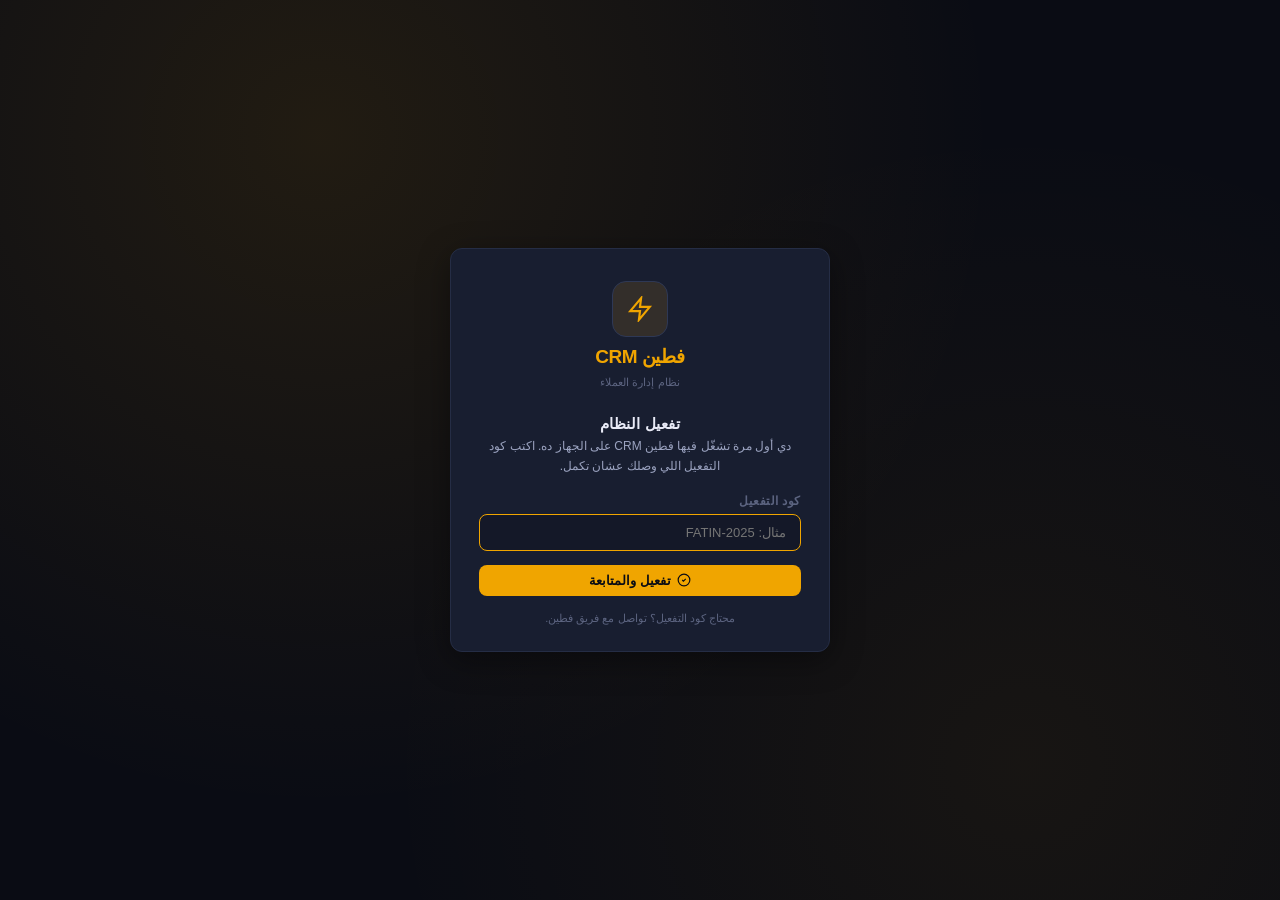
==== commit 3a72a940: "Add files via upload" ====
--- a/index.html
+++ b/index.html
@@ -3,734 +3,3535 @@
 <head>
 <meta charset="UTF-8">
 <meta name="viewport" content="width=device-width, initial-scale=1.0">
-<title>Mayar Dawy & Mohamed Eldeep | دعوة زفاف</title>
+<title>فطين CRM — نظام إدارة العملاء</title>
 <link rel="preconnect" href="https://fonts.googleapis.com">
 <link rel="preconnect" href="https://fonts.gstatic.com" crossorigin>
-<link href="https://fonts.googleapis.com/css2?family=Aref+Ruqaa:wght@400;700&family=Tajawal:wght@300;400;500;700;900&display=swap" rel="stylesheet">
-<style>
-  :root{
-    --bg: #060504;
-    --panel: #0f0d09;
-    --panel-2: #161310;
-    --gold: #cda86a;
-    --gold-light: #ecd9ab;
-    --gold-dim: #8a7042;
-    --cream: #f3ead8;
-    --cream-dim: #cdbfa0;
-    --line: rgba(205,168,106,0.3);
-  }
-  *{box-sizing:border-box; margin:0; padding:0;}
-  html{scroll-behavior:smooth;}
-  body{
-    background: var(--bg);
-    color: var(--cream);
-    font-family: 'Tajawal', sans-serif;
-    overflow-x:hidden;
-    -webkit-font-smoothing:antialiased;
-  }
-  ::selection{ background: var(--gold); color:#100c06; }
-
-  /* ambient texture */
-  body::before{
-    content:"";
-    position:fixed; inset:0;
-    background-image:
-      radial-gradient(ellipse at 20% 10%, rgba(205,168,106,0.06), transparent 45%),
-      radial-gradient(ellipse at 80% 90%, rgba(205,168,106,0.05), transparent 50%);
-    pointer-events:none;
-    z-index:0;
-  }
-
-  .wrap{ max-width: 720px; margin:0 auto; position:relative; z-index:1; }
-
-  /* ---------- ornament frame ---------- */
-  .corner{ position:absolute; width:46px; height:46px; opacity:.85; }
-  .corner svg{ width:100%; height:100%; }
-  .tl{ top:14px; right:14px; transform: scaleX(-1); }
-  .tr{ top:14px; left:14px; }
-  .bl{ bottom:14px; right:14px; transform: scale(-1,-1); }
-  .br{ bottom:14px; left:14px; transform: scaleY(-1); }
-
-  .framed{
-    position:relative;
-    border: 1px solid var(--line);
-    padding: 54px 28px;
-  }
-  .framed .corner svg{ stroke: var(--gold-dim); }
-
-  /* ---------- monogram ---------- */
-  .monogram{
-    width: 92px; height:92px; margin: 0 auto 22px;
-    opacity:0; animation: fadeUp 1.1s ease .05s forwards;
-    position:relative;
-  }
-  .monogram svg{ width:100%; height:100%; }
-  .monogram-ring{ fill:none; stroke:var(--gold-dim); stroke-width:1; }
-  .monogram-ring2{ fill:none; stroke:var(--line); stroke-width:1; }
-  .monogram-letters{
-    font-family:'Aref Ruqaa', serif; font-size:30px; fill:var(--gold-light);
-  }
-  .monogram-amp{ font-family:'Aref Ruqaa', serif; font-size:13px; fill:var(--gold-dim); }
-
-  /* ---------- shimmer ---------- */
-  @keyframes shimmer{
-    0%{ background-position: -120% 0; }
-    100%{ background-position: 220% 0; }
-  }
-  .names.shimmer{
-    background-image: linear-gradient(100deg, var(--gold-light) 35%, #fff 50%, var(--gold-light) 65%);
-    background-size: 260% 100%;
-    -webkit-background-clip: text; background-clip: text; color: transparent;
-    animation: fadeUp 1.1s ease .5s forwards, shimmer 6s ease-in-out 2.2s infinite;
-  }
-
-  /* ---------- calendar button ---------- */
-  .cal-btn{
-    display:inline-flex; align-items:center; gap:8px;
-    margin-top:22px; padding: 10px 24px;
-    background: transparent; border:1px solid var(--gold-dim); color: var(--gold-light);
-    text-decoration:none; font-size:12.5px; letter-spacing:normal;
-    border-radius: 2px; transition: all .25s ease;
-  }
-  .cal-btn:hover{ background: var(--gold); color:#141210; border-color: var(--gold); }
-  .cal-btn svg{ width:15px; height:15px; }
-
-  /* ---------- countdown diamond ---------- */
-  .cd-sep{
-    display:flex; align-items:center; color:var(--gold-dim); font-size:14px;
-    align-self:center; transform:translateY(-8px);
-  }
-
-  /* ---------- HERO ---------- */
-  .hero{
-    position:relative;
-    min-height: 100vh;
-    display:flex; flex-direction:column; align-items:center; justify-content:flex-start;
-    text-align:center;
-    padding: 40px 20px 60px;
-    overflow:hidden;
-  }
-  .hero-bg{
-    position:absolute; inset:0;
-    background-image: url('[data-uri]');
-    background-size: cover;
-    background-position: center 25%;
-    filter: saturate(0.85) contrast(1.05) brightness(0.8);
-  }
-  .hero-veil{
-    position:absolute; inset:0;
-    background:
-      linear-gradient(180deg, rgba(6,5,4,0.72) 0%, rgba(6,5,4,0.4) 28%, rgba(6,5,4,0.68) 66%, var(--bg) 97%),
-      linear-gradient(90deg, rgba(6,5,4,0.5), transparent 30%, transparent 70%, rgba(6,5,4,0.5));
-  }
-  .hero-content{ position:relative; z-index:2; padding-top: 8vh; }
-
-  .bismillah{
-    font-family:'Aref Ruqaa', serif;
-    font-size: clamp(28px, 6vw, 40px);
-    color: var(--gold-light);
-    text-shadow: 0 2px 18px rgba(0,0,0,0.6);
-    letter-spacing:normal;
-    opacity:0;
-    animation: fadeUp 1.1s ease forwards;
-  }
-  .divider-mini{
-    width: 60px; height:1px; background: var(--gold-dim);
-    margin: 18px auto; opacity:0; animation: fadeUp 1.1s ease .2s forwards;
-  }
-  .eyebrow{
-    font-size: 13px; letter-spacing:normal; color: var(--cream-dim);
-    text-transform: none; margin-bottom: 6px;
-    opacity:0; animation: fadeUp 1.1s ease .35s forwards;
-  }
-  .names{
-    font-family:'Aref Ruqaa', serif;
-    font-size: clamp(20px, 4.6vw, 30px);
-    color: var(--gold-light);
-    line-height: 1.35;
-    margin: 10px 0 4px;
-    text-shadow: 0 2px 20px rgba(0,0,0,0.7);
-    opacity:0; animation: fadeUp 1.1s ease .5s forwards;
-  }
-  .amp{
-    display:inline-block; color: var(--gold); margin: 0 10px; font-size: .7em;
-  }
-  .hero-sub{
-    margin-top: 18px; font-size: 15px; color: var(--cream-dim);
-    max-width: 380px; margin-left:auto; margin-right:auto; line-height: 2;
-    opacity:0; animation: fadeUp 1.1s ease .65s forwards;
-  }
-  .scroll-hint{
-    position:absolute; bottom: 22px; left:0; right:0; margin-inline:auto;
-    width:max-content; text-align:center;
-    color: var(--gold-dim); font-size:11px; letter-spacing:normal;
-    display:flex; flex-direction:column; align-items:center; gap:8px;
-    opacity:0; animation: fadeUp 1.1s ease .9s forwards;
-    z-index:2;
-  }
-  .scroll-hint .line{
-    width:1px; height:26px; background: linear-gradient(var(--gold-dim), transparent);
-    animation: pulse 1.8s ease-in-out infinite;
-  }
-
-  @keyframes fadeUp{ from{opacity:0; transform:translateY(16px);} to{opacity:1; transform:translateY(0);} }
-  @keyframes pulse{ 0%,100%{opacity:.3;} 50%{opacity:1;} }
-
-  /* ---------- SECTION generic ---------- */
-  section{ position:relative; padding: 90px 22px; text-align:center; }
-  .section-inner{ max-width: 560px; margin:0 auto; }
-
-  .kicker{
-    font-size:12px; letter-spacing:normal; color: var(--gold-dim);
-    margin-bottom: 18px;
-  }
-
-  /* ---------- AYAH ---------- */
-  .ayah-box{ margin: 0 auto; }
-  .ayah{
-    font-family:'Aref Ruqaa', serif;
-    font-size: clamp(22px, 4.2vw, 30px);
-    line-height: 2.15;
-    color: var(--gold-light);
-  }
-  .ayah-ref{
-    margin-top: 20px; font-size: 13px; color: var(--cream-dim); letter-spacing:normal;
-  }
-
-  /* ---------- PHOTO BAND ---------- */
-  .photo-band{
-    padding:0; height: 52vh; min-height: 340px; position:relative;
-  }
-  .photo-band img{
-    width:100%; height:100%; object-fit:cover; display:block;
-    filter: saturate(0.85) brightness(0.72) contrast(1.05);
-  }
-  .photo-band .photo-dim{
-    position:absolute; inset:0;
-    background: linear-gradient(180deg, rgba(6,5,4,0.15), rgba(6,5,4,0.1) 40%, rgba(6,5,4,0.35));
-    pointer-events:none;
-  }
-  .photo-band .fade-top, .photo-band .fade-bot{
-    position:absolute; left:0; right:0; height:130px; pointer-events:none; z-index:1;
-  }
-  .photo-band .fade-top{ top:0; background:linear-gradient(var(--bg), transparent); }
-  .photo-band .fade-bot{ bottom:0; background:linear-gradient(transparent, var(--bg)); }
-
-  /* ---------- COUNTDOWN ---------- */
-  .count-title{
-    font-family:'Aref Ruqaa', serif;
-    font-size: clamp(24px, 5vw, 32px);
-    color: var(--gold-light);
-    margin-bottom: 8px;
-  }
-  .count-date{ color: var(--cream-dim); font-size:14px; margin-bottom: 42px; letter-spacing:normal; }
-  .countdown{
-    display:flex; justify-content:center; gap: 14px; flex-wrap:wrap;
-  }
-  .cd-cell{
-    width: 82px;
-    padding: 18px 0 14px;
-    background: linear-gradient(180deg, var(--panel-2), var(--panel));
-    border: 1px solid var(--line);
-    border-radius: 4px;
-    position:relative;
-  }
-  .cd-cell::after{
-    content:""; position:absolute; inset:5px; border:1px solid rgba(205,168,106,0.15); border-radius:2px; pointer-events:none;
-  }
-  .cd-num{
-    font-size: clamp(28px, 6vw, 36px); font-weight:700; color: var(--gold-light);
-    font-variant-numeric: tabular-nums; line-height:1;
-  }
-  .cd-label{ font-size:11px; color: var(--cream-dim); letter-spacing:normal; margin-top:8px; }
-
-  /* ---------- DETAILS ---------- */
-  .details-grid{ display:flex; flex-direction:column; gap: 28px; }
-  .detail-row{
-    display:flex; align-items:flex-start; gap:16px; text-align:right;
-    padding: 20px; border: 1px solid var(--line); border-radius:4px;
-    background: rgba(255,255,255,0.015);
-  }
-  .detail-icon{
-    flex:none; width:38px; height:38px; border:1px solid var(--gold-dim); border-radius:50%;
-    display:flex; align-items:center; justify-content:center; color:var(--gold);
-  }
-  .detail-icon svg{ width:18px; height:18px; }
-  .detail-title{ font-size:15px; color: var(--gold-light); font-weight:700; margin-bottom:4px; }
-  .detail-text{ font-size:13.5px; color: var(--cream-dim); line-height:1.9; }
-
-  .map-btn{
-    display:inline-flex; align-items:center; gap:8px;
-    margin-top:14px; padding: 10px 22px;
-    border:1px solid var(--gold-dim); color: var(--gold-light);
-    text-decoration:none; font-size:13px; letter-spacing:normal;
-    border-radius: 2px; transition: all .25s ease;
-  }
-  .map-btn:hover{ background: var(--gold); color:#141210; border-color: var(--gold); }
-
-  .map-embed{
-    margin-top:18px; width:100%; height:220px; border:1px solid var(--line); filter: grayscale(0.15) contrast(1.05) invert(0.92) hue-rotate(180deg);
-    opacity:0.9;
-  }
-
-  /* ---------- CLOSING ---------- */
-  .closing{ padding-bottom: 70px; }
-  .accent-photo{
-    width: 96px; height:96px; border-radius:50%; overflow:hidden;
-    margin: 0 auto 26px; border: 1px solid var(--gold-dim);
-    box-shadow: 0 0 0 5px var(--bg), 0 0 0 6px var(--line);
-  }
-  .accent-photo img{
-    width:100%; height:100%; object-fit:cover;
-    filter: saturate(0.85) brightness(0.85);
-  }
-  .closing .bismillah-small{
-    font-family:'Aref Ruqaa', serif; font-size: 20px; color: var(--gold-dim); margin-bottom: 20px;
-  }
-  .closing-names{
-    font-family:'Aref Ruqaa', serif; font-size: clamp(15px, 2.8vw, 19px); color: var(--gold-light);
-  }
-  .closing-note{ margin-top: 16px; color: var(--cream-dim); font-size: 13.5px; line-height:2; }
-  .footer-line{ margin-top: 50px; font-size:11px; color: var(--gold-dim); letter-spacing:normal; }
-
-  .divider{
-    width: 100%; display:flex; align-items:center; gap: 14px; margin: 8px 0 40px;
-    color: var(--gold-dim);
-  }
-  .divider::before, .divider::after{ content:""; flex:1; height:1px; background: var(--line); }
-  .divider svg{ width:16px; height:16px; }
-
-  @media (max-width: 420px){
-    .cd-cell{ width: 68px; padding: 14px 0 10px; }
-    section{ padding: 70px 16px; }
-  }
-
-  [data-reveal]{ opacity:0; transform: translateY(24px); transition: opacity .8s ease, transform .8s ease; }
-  [data-reveal].in{ opacity:1; transform: translateY(0); }
-
-  /* ---------- ENTRANCE SPLASH ---------- */
-  #splash{
-    position:fixed; inset:0; z-index:99999;
-    background: var(--bg);
-    display:flex; flex-direction:column; align-items:center; justify-content:center;
-    text-align:center; padding:20px;
-    transition: opacity .8s ease;
-  }
-  #splash::before{
-    content:"";
-    position:absolute; inset:0;
-    background-image:
-      radial-gradient(ellipse at 20% 10%, rgba(205,168,106,0.08), transparent 45%),
-      radial-gradient(ellipse at 80% 90%, rgba(205,168,106,0.07), transparent 50%);
-    pointer-events:none;
-  }
-  #splash.hide{ opacity:0; pointer-events:none; }
-  .splash-inner{ position:relative; z-index:2; transition: transform .25s ease-out; }
-
-  /* floating ambient particles */
-  #splashParticles{ position:absolute; inset:0; z-index:1; overflow:hidden; pointer-events:none; }
-  .particle{
-    position:absolute; bottom:-30px; opacity:0;
-    color: var(--gold);
-    animation-name: floatUp;
-    animation-timing-function: ease-in;
-    animation-iteration-count: infinite;
-  }
-  @keyframes floatUp{
-    0%{ transform: translate(0,0) rotate(0deg); opacity:0; }
-    8%{ opacity:.65; }
-    92%{ opacity:.35; }
-    100%{ transform: translate(var(--drift,20px), -115vh) rotate(20deg); opacity:0; }
-  }
-
-  /* tap/click heart burst */
-  .burst-heart{
-    position:fixed; z-index:99998; pointer-events:none;
-    color: var(--gold-light);
-    animation: burstUp 1.1s ease-out forwards;
-  }
-  @keyframes burstUp{
-    0%{ transform: translate(-50%,-50%) scale(.4); opacity:0; }
-    15%{ transform: translate(-50%,-60%) scale(1); opacity:.9; }
-    100%{ transform: translate(-50%,-220%) scale(.7); opacity:0; }
-  }
-  .splash-monogram{
-    font-family:'Aref Ruqaa', serif; font-size:15px; letter-spacing:normal;
-    color: var(--gold-dim); margin-bottom:18px;
-  }
-  .splash-names{
-    font-family:'Aref Ruqaa', serif;
-    font-size: clamp(16px, 3.4vw, 22px);
-    color: var(--gold-light);
-    line-height:1.6;
-  }
-  .splash-sub{
-    margin-top:16px; font-size:13px; letter-spacing:normal; color: var(--cream-dim);
-  }
-  .splash-btn{
-    margin-top:42px;
-    display:inline-flex; align-items:center; gap:10px;
-    justify-content:center;
-    border:1px solid var(--line);
-    color: var(--gold-light);
-    background: transparent;
-    font-family:'Tajawal', sans-serif;
-    font-size:14px;
-    padding:14px 34px;
-    border-radius:40px;
-    cursor:pointer;
-    letter-spacing:normal;
-    transition: background .3s ease, transform .2s ease;
-    animation: pulseGlow 2.4s ease-in-out infinite;
-  }
-  .splash-btn svg{ flex-shrink:0; }
-  .splash-btn:hover{ background: rgba(205,168,106,0.08); }
-  .splash-btn:active{ transform: scale(0.97); }
-  @keyframes pulseGlow{
-    0%, 100%{ box-shadow: 0 0 0 0 rgba(205,168,106,0.15); }
-    50%{ box-shadow: 0 0 0 8px rgba(205,168,106,0); }
-  }
-</style>
+<link href="https://fonts.googleapis.com/css2?family=Aref+Ruqaa:wght@400;700&display=swap" rel="stylesheet">
+<link rel="stylesheet" href="style.css">
 </head>
 <body>
 
-<div id="splash">
-  <div id="splashParticles"></div>
-  <div class="splash-inner">
-    <div class="splash-monogram">دعـوة زفـاف</div>
-    <div class="splash-names" dir="ltr">Mayar Dawy <span class="amp" style="color:var(--gold-dim);">&</span> Mohamed Eldeep</div>
-    <div class="splash-sub">١ أغسطس ٢٠٢٦</div>
-    <button id="enterBtn" class="splash-btn">
-      <svg viewBox="0 0 24 24" width="16" height="16" fill="currentColor" stroke="none"><path d="M12 21s-7.5-4.6-10.1-9.2C.4 8.9 1.7 5.4 5 4.4c2.1-.6 4 .3 5 2 1-1.7 2.9-2.6 5-2 3.3 1 4.6 4.5 3.1 7.4C19.5 16.4 12 21 12 21Z"/></svg>
-      <span>لتبدأ القصة</span>
+<div id="sandbox-banner" style="display:none;position:fixed;top:0;right:0;left:0;z-index:99999;background:linear-gradient(90deg,#7c3aed,#a855f7);color:#fff;padding:8px 16px;display:flex;justify-content:center;align-items:center;gap:14px;font-size:13px;font-weight:700">
+  <span>🧪 وضع تجربة (Sandbox) — البيانات دي وهمية للتدريب بس، مش هتأثر على بيانات النظام الحقيقية</span>
+  <button class="btn btn-sm" style="background:#fff;color:#7c3aed" onclick="exitSandboxMode()">الخروج من وضع التجربة</button>
+</div>
+
+<!-- ═══ AUTH SCREEN (تفعيل أول مرة + تسجيل الدخول) ═══ -->
+<div class="auth-screen" id="auth-screen">
+  <div class="auth-card">
+    <div class="auth-logo">
+      <div class="logo-circle">
+        <svg viewBox="0 0 24 24" fill="none" stroke="var(--gold)" stroke-width="2" width="26" height="26"><path d="M13 2L3 14h9l-1 8 10-12h-9l1-8z"/></svg>
+      </div>
+      <div class="brand">فطين CRM</div>
+      <div class="sub">نظام إدارة العملاء</div>
+    </div>
+
+    <!-- ─── لوحة التفعيل: تظهر أول مرة بس ─── -->
+    <div id="auth-activate-panel">
+      <div class="auth-title">تفعيل النظام</div>
+      <div class="auth-desc">دي أول مرة تشغّل فيها فطين CRM على الجهاز ده. اكتب كود التفعيل اللي وصلك عشان تكمل.</div>
+      <div class="auth-error" id="activate-error">
+        <svg viewBox="0 0 24 24" fill="none" stroke="currentColor" stroke-width="2"><circle cx="12" cy="12" r="10"/><line x1="12" y1="8" x2="12" y2="12"/><line x1="12" y1="16" x2="12.01" y2="16"/></svg>
+        <span>كود التفعيل غير صحيح</span>
+      </div>
+      <div class="auth-form">
+        <div class="form-group">
+          <label class="form-label">كود التفعيل</label>
+          <input class="form-input" id="activate-code" placeholder="مثال: FATIN-2025" autocomplete="off" onkeydown="if(event.key==='Enter'){event.preventDefault();submitActivation();}">
+        </div>
+        <button class="btn btn-gold auth-submit" onclick="submitActivation()">
+          <svg viewBox="0 0 24 24" fill="none" stroke="currentColor" stroke-width="2" width="14" height="14"><path d="M9 12l2 2 4-4"/><circle cx="12" cy="12" r="10"/></svg>
+          تفعيل والمتابعة
+        </button>
+      </div>
+      <div class="auth-foot">محتاج كود التفعيل؟ تواصل مع فريق فطين.</div>
+    </div>
+
+    <!-- ─── لوحة إنشاء الحساب: تظهر بعد التفعيل أول مرة بس (لحد ما يتعمل أول حساب) ─── -->
+    <div id="auth-signup-panel" style="display:none">
+      <div class="auth-title">إنشاء حساب المدير</div>
+      <div class="auth-desc">تم التفعيل بنجاح ✓ — دلوقتي أنشئ أول حساب للدخول على النظام</div>
+      <div class="auth-role-note">
+        <svg viewBox="0 0 24 24" fill="none" stroke="currentColor" stroke-width="2"><path d="M12 2l3.09 6.26L22 9.27l-5 4.87 1.18 6.88L12 17.77l-6.18 3.25L7 14.14 2 9.27l6.91-1.01L12 2z"/></svg>
+        الحساب اللي هتنشئه هيتسجل تلقائيًا بصلاحية <b>مدير</b>
+      </div>
+      <div class="auth-error" id="signup-error">
+        <svg viewBox="0 0 24 24" fill="none" stroke="currentColor" stroke-width="2"><circle cx="12" cy="12" r="10"/><line x1="12" y1="8" x2="12" y2="12"/><line x1="12" y1="16" x2="12.01" y2="16"/></svg>
+        <span id="signup-error-text">فيه بيانات ناقصة</span>
+      </div>
+      <div class="auth-form">
+        <div class="signup-logo-row">
+          <div class="logo-preview-box" id="signup-logo-box" onclick="document.getElementById('signup-logo-upload').click()" title="اضغط لرفع شعار الشركة">
+            <img id="signup-logo-img" src="" alt="logo" style="display:none;width:100%;height:100%;object-fit:contain;">
+            <div id="signup-logo-ph" class="settings-logo-ph">
+              <svg viewBox="0 0 24 24" fill="none" stroke="var(--text3)" stroke-width="1.5" width="26" height="26"><rect x="3" y="3" width="18" height="18" rx="3"/><circle cx="8.5" cy="8.5" r="1.5"/><polyline points="21,15 16,10 5,21"/></svg>
+              <span>شعار الشركة (اختياري)</span>
+            </div>
+          </div>
+          <input type="file" id="signup-logo-upload" accept="image/*" style="display:none" onchange="signupUploadLogo(event)">
+        </div>
+        <div class="form-group">
+          <label class="form-label">اسم الشركة</label>
+          <input class="form-input" id="signup-company" placeholder="مثال: شركة النور للتجارة" autocomplete="organization" onkeydown="if(event.key==='Enter'){event.preventDefault();document.getElementById('signup-name').focus();}">
+        </div>
+        <div class="form-group">
+          <label class="form-label">الاسم</label>
+          <input class="form-input" id="signup-name" placeholder="اسمك بالكامل" autocomplete="name" onkeydown="if(event.key==='Enter'){event.preventDefault();document.getElementById('signup-user').focus();}">
+        </div>
+        <div class="form-group">
+          <label class="form-label">اسم المستخدم</label>
+          <input class="form-input" id="signup-user" placeholder="اسم المستخدم لتسجيل الدخول" autocomplete="username" onkeydown="if(event.key==='Enter'){event.preventDefault();document.getElementById('signup-pass').focus();}">
+        </div>
+        <div class="form-group">
+          <label class="form-label">كلمة المرور</label>
+          <input class="form-input" id="signup-pass" type="password" placeholder="••••••••" autocomplete="new-password" onkeydown="if(event.key==='Enter'){event.preventDefault();document.getElementById('signup-pass2').focus();}">
+        </div>
+        <div class="form-group">
+          <label class="form-label">تأكيد كلمة المرور</label>
+          <input class="form-input" id="signup-pass2" type="password" placeholder="••••••••" autocomplete="new-password" onkeydown="if(event.key==='Enter'){event.preventDefault();submitSignup();}">
+        </div>
+        <button class="btn btn-gold auth-submit" onclick="submitSignup()">
+          <svg viewBox="0 0 24 24" fill="none" stroke="currentColor" stroke-width="2" width="14" height="14"><path d="M16 21v-2a4 4 0 0 0-4-4H5a4 4 0 0 0-4 4v2"/><circle cx="8.5" cy="7" r="4"/><line x1="20" y1="8" x2="20" y2="14"/><line x1="23" y1="11" x2="17" y2="11"/></svg>
+          إنشاء الحساب والدخول
+        </button>
+      </div>
+    </div>
+
+    <!-- ─── لوحة تسجيل الدخول ─── -->
+    <div id="auth-login-panel" style="display:none">
+      <div class="auth-title">تسجيل الدخول</div>
+      <div class="auth-desc">أدخل بيانات حسابك للدخول للوحة التحكم</div>
+      <div class="auth-error" id="login-error">
+        <svg viewBox="0 0 24 24" fill="none" stroke="currentColor" stroke-width="2"><circle cx="12" cy="12" r="10"/><line x1="12" y1="8" x2="12" y2="12"/><line x1="12" y1="16" x2="12.01" y2="16"/></svg>
+        <span>اسم المستخدم أو كلمة المرور غلط</span>
+      </div>
+      <div class="auth-form">
+        <div class="form-group">
+          <label class="form-label">اسم المستخدم</label>
+          <input class="form-input" id="login-user" placeholder="اسم المستخدم" autocomplete="username" onkeydown="if(event.key==='Enter'){event.preventDefault();document.getElementById('login-pass').focus();}">
+        </div>
+        <div class="form-group">
+          <label class="form-label">كلمة المرور</label>
+          <div style="position:relative">
+            <input class="form-input" id="login-pass" type="password" placeholder="••••••••" autocomplete="current-password" style="padding-left:38px" onkeydown="if(event.key==='Enter'){event.preventDefault();submitLogin();}">
+            <button type="button" class="auth-eye-btn" onclick="togglePassVisibility()" title="إظهار/إخفاء كلمة المرور" tabindex="-1">
+              <svg viewBox="0 0 24 24" fill="none" stroke="currentColor" stroke-width="2" width="16" height="16"><path d="M1 12s4-8 11-8 11 8 11 8-4 8-11 8-11-8-11-8z"/><circle cx="12" cy="12" r="3"/></svg>
+            </button>
+          </div>
+        </div>
+        <label class="auth-remember">
+          <input type="checkbox" id="login-remember" checked>
+          تذكرني على الجهاز ده
+        </label>
+        <button class="btn btn-gold auth-submit" onclick="submitLogin()">
+          <svg viewBox="0 0 24 24" fill="none" stroke="currentColor" stroke-width="2" width="14" height="14"><path d="M15 3h4a2 2 0 0 1 2 2v14a2 2 0 0 1-2 2h-4"/><polyline points="10 17 15 12 10 7"/><line x1="15" y1="12" x2="3" y2="12"/></svg>
+          دخول
+        </button>
+      </div>
+    </div>
+  </div>
+</div>
+
+<div class="app">
+
+<!-- SIDEBAR -->
+<aside class="sidebar" id="sidebar">
+  <div class="sidebar-logo">
+    <div class="logo-img-wrap">
+      <img id="logo-img" src="" alt="logo" style="display:none">
+      <div class="logo-placeholder" id="logo-ph">
+        <svg viewBox="0 0 24 24" fill="none" stroke="var(--gold)" stroke-width="2" width="24" height="24"><path d="M13 2L3 14h9l-1 8 10-12h-9l1-8z"/></svg>
+      </div>
+    </div>
+    <div class="brand-text">
+      <div class="brand" id="sidebar-brand-name">اسم الشركة</div>
+      <div class="sidebar-user" id="sidebar-user" style="display:none">
+        <span class="u-role" id="sidebar-user-role">—</span><span class="u-name" id="sidebar-user-name">—</span>
+      </div>
+    </div>
+  </div>
+  <nav class="nav">
+    <div class="nav-item active" data-page="dashboard" onclick="navigate('dashboard')">
+      <span class="nav-icon"><svg viewBox="0 0 24 24" fill="none" stroke="currentColor" stroke-width="2"><rect x="3" y="3" width="7" height="7" rx="1"/><rect x="14" y="3" width="7" height="7" rx="1"/><rect x="3" y="14" width="7" height="7" rx="1"/><rect x="14" y="14" width="7" height="7" rx="1"/></svg></span>
+      لوحة التحكم
+    </div>
+
+    <div class="nav-group-title">عملاء وصفقات</div>
+    <div class="nav-item" data-page="clients" onclick="navigate('clients')">
+      <span class="nav-icon"><svg viewBox="0 0 24 24" fill="none" stroke="currentColor" stroke-width="2"><path d="M17 21v-2a4 4 0 0 0-4-4H5a4 4 0 0 0-4 4v2"/><circle cx="9" cy="7" r="4"/><path d="M23 21v-2a4 4 0 0 0-3-3.87"/><path d="M16 3.13a4 4 0 0 1 0 7.75"/></svg></span>
+      العملاء
+    </div>
+    <div class="nav-item" data-page="deals" onclick="navigate('deals')">
+      <span class="nav-icon"><svg viewBox="0 0 24 24" fill="none" stroke="currentColor" stroke-width="2"><path d="M22 12h-4l-3 9L9 3l-3 9H2"/></svg></span>
+      الصفقات
+      <span class="nav-badge" id="followup-badge"></span>
+    </div>
+    <div class="nav-item" onclick="openQuickQuote();closeSidebar()">
+      <span class="nav-icon"><svg viewBox="0 0 24 24" fill="none" stroke="currentColor" stroke-width="2"><rect x="4" y="2" width="16" height="20" rx="2"/><line x1="8" y1="6" x2="16" y2="6"/><line x1="8" y1="10" x2="8.01" y2="10"/><line x1="12" y1="10" x2="12.01" y2="10"/><line x1="16" y1="10" x2="16.01" y2="10"/><line x1="8" y1="14" x2="8.01" y2="14"/><line x1="12" y1="14" x2="12.01" y2="14"/><line x1="16" y1="14" x2="16.01" y2="14"/><line x1="8" y1="18" x2="16" y2="18"/></svg></span>
+      حاسبة عرض سعر سريعة
+    </div>
+    <div class="nav-item" data-page="followups" onclick="navigate('followups')">
+      <span class="nav-icon"><svg viewBox="0 0 24 24" fill="none" stroke="currentColor" stroke-width="2"><path d="M21 15a2 2 0 0 1-2 2H7l-4 4V5a2 2 0 0 1 2-2h14a2 2 0 0 1 2 2z"/></svg></span>
+      المتابعات
+      <span class="nav-badge" id="followups-nav-badge"></span>
+    </div>
+    <div class="nav-item" data-page="tasks" onclick="navigate('tasks')">
+      <span class="nav-icon"><svg viewBox="0 0 24 24" fill="none" stroke="currentColor" stroke-width="2"><rect x="3" y="3" width="18" height="18" rx="2"/><polyline points="8,12 11,15 16,9"/></svg></span>
+      المهام
+    </div>
+    <div class="nav-item" data-page="clients-map" onclick="navigate('clients-map')">
+      <span class="nav-icon"><svg viewBox="0 0 24 24" fill="none" stroke="currentColor" stroke-width="2"><path d="M21 10c0 7-9 13-9 13s-9-6-9-13a9 9 0 0 1 18 0z"/><circle cx="12" cy="10" r="3"/></svg></span>
+      خريطة العملاء
+    </div>
+    <div class="nav-item" data-page="feedback" onclick="navigate('feedback')">
+      <span class="nav-icon"><svg viewBox="0 0 24 24" fill="none" stroke="currentColor" stroke-width="2"><path d="M21 15a2 2 0 0 1-2 2H7l-4 4V5a2 2 0 0 1 2-2h14a2 2 0 0 1 2 2z"/></svg></span>
+      تقييمات العملاء
+    </div>
+    <div class="nav-item" data-page="msg-templates" onclick="navigate('msg-templates')">
+      <span class="nav-icon"><svg viewBox="0 0 24 24" fill="none" stroke="currentColor" stroke-width="2"><path d="M21 15a2 2 0 0 1-2 2H7l-4 4V5a2 2 0 0 1 2-2h14a2 2 0 0 1 2 2z"/><line x1="7" y1="9" x2="17" y2="9"/><line x1="7" y1="13" x2="13" y2="13"/></svg></span>
+      رسائل جاهزة
+    </div>
+
+    <div class="nav-group-title">التسويق</div>
+    <div class="nav-item" data-page="targets" onclick="navigate('targets')">
+      <span class="nav-icon"><svg viewBox="0 0 24 24" fill="none" stroke="currentColor" stroke-width="2"><circle cx="12" cy="12" r="10"/><circle cx="12" cy="12" r="6"/><circle cx="12" cy="12" r="2"/></svg></span>
+      التارجت والأهداف
+    </div>
+    <div class="nav-item" data-page="social" onclick="navigate('social')">
+      <span class="nav-icon"><svg viewBox="0 0 24 24" fill="none" stroke="currentColor" stroke-width="2"><circle cx="18" cy="5" r="3"/><circle cx="6" cy="12" r="3"/><circle cx="18" cy="19" r="3"/><line x1="8.59" y1="10.51" x2="15.42" y2="6.49"/><line x1="8.59" y1="13.49" x2="15.42" y2="17.51"/></svg></span>
+      ربط السوشيال
+    </div>
+    <div class="nav-group-title">الإدارة</div>
+    <div class="nav-item" data-page="employees" onclick="navigate('employees')">
+      <span class="nav-icon"><svg viewBox="0 0 24 24" fill="none" stroke="currentColor" stroke-width="2"><rect x="2" y="5" width="20" height="14" rx="2"/><circle cx="8" cy="12" r="2"/><line x1="13" y1="10" x2="18" y2="10"/><line x1="13" y1="14" x2="18" y2="14"/></svg></span>
+      الموظفين وفريق العمل
+    </div>
+    <div class="nav-item" data-page="services" onclick="navigate('services')">
+      <span class="nav-icon"><svg viewBox="0 0 24 24" fill="none" stroke="currentColor" stroke-width="2"><path d="M20.59 13.41l-7.17 7.17a2 2 0 0 1-2.83 0L2 12V2h10l8.59 8.59a2 2 0 0 1 0 2.82z"/><line x1="7" y1="7" x2="7.01" y2="7"/></svg></span>
+      الخدمات
+    </div>
+    <div class="nav-item" data-page="financial-reports" onclick="navigate('financial-reports')">
+      <span class="nav-icon"><svg viewBox="0 0 24 24" fill="none" stroke="currentColor" stroke-width="2"><line x1="12" y1="1" x2="12" y2="23"/><path d="M17 5H9.5a3.5 3.5 0 0 0 0 7h5a3.5 3.5 0 0 1 0 7H6"/></svg></span>
+      تقارير مالية
+    </div>
+    <div class="nav-item" data-page="document-center" onclick="navigate('document-center')">
+      <span class="nav-icon"><svg viewBox="0 0 24 24" fill="none" stroke="currentColor" stroke-width="2"><path d="M22 19a2 2 0 0 1-2 2H4a2 2 0 0 1-2-2V5a2 2 0 0 1 2-2h5l2 3h9a2 2 0 0 1 2 2z"/></svg></span>
+      مركز المستندات
+    </div>
+    <div class="nav-item" data-page="templates" onclick="navigate('templates')">
+      <span class="nav-icon"><svg viewBox="0 0 24 24" fill="none" stroke="currentColor" stroke-width="2"><rect x="3" y="3" width="7" height="7"/><rect x="14" y="3" width="7" height="7"/><rect x="14" y="14" width="7" height="7"/><rect x="3" y="14" width="7" height="7"/></svg></span>
+      القوالب الجاهزة
+    </div>
+    <div class="nav-item" data-page="activity-log" onclick="navigate('activity-log')">
+      <span class="nav-icon"><svg viewBox="0 0 24 24" fill="none" stroke="currentColor" stroke-width="2"><circle cx="12" cy="12" r="10"/><polyline points="12,6 12,12 16,14"/></svg></span>
+      سجل النشاط
+    </div>
+
+    <div class="nav-item" id="nav-developer-tab" onclick="navigate('developer')" style="display:none">
+      <span class="nav-icon"><svg viewBox="0 0 24 24" fill="none" stroke="currentColor" stroke-width="2"><polyline points="16 18 22 12 16 6"/><polyline points="8 6 2 12 8 18"/></svg></span>
+      المطور
+    </div>
+
+    <div class="nav-item nav-settings" data-page="settings" onclick="navigate('settings')">
+      <span class="nav-icon"><svg viewBox="0 0 24 24" fill="none" stroke="currentColor" stroke-width="2"><circle cx="12" cy="12" r="3"/><path d="M19.4 15a1.65 1.65 0 0 0 .33 1.82l.06.06a2 2 0 0 1-2.83 2.83l-.06-.06a1.65 1.65 0 0 0-1.82-.33 1.65 1.65 0 0 0-1 1.51V21a2 2 0 0 1-4 0v-.09A1.65 1.65 0 0 0 9 19.4a1.65 1.65 0 0 0-1.82.33l-.06.06a2 2 0 0 1-2.83-2.83l.06-.06A1.65 1.65 0 0 0 4.68 15a1.65 1.65 0 0 0-1.51-1H3a2 2 0 0 1 0-4h.09A1.65 1.65 0 0 0 4.6 9a1.65 1.65 0 0 0-.33-1.82l-.06-.06a2 2 0 0 1 2.83-2.83l.06.06A1.65 1.65 0 0 0 9 4.68a1.65 1.65 0 0 0 1-1.51V3a2 2 0 0 1 4 0v.09a1.65 1.65 0 0 0 1 1.51 1.65 1.65 0 0 0 1.82-.33l.06-.06a2 2 0 0 1 2.83 2.83l-.06.06A1.65 1.65 0 0 0 19.4 9a1.65 1.65 0 0 0 1.51 1H21a2 2 0 0 1 0 4h-.09a1.65 1.65 0 0 0-1.51 1z"/></svg></span>
+      الإعدادات
+    </div>
+  </nav>
+  <div class="sidebar-footer">
+    <div class="nav-item nav-logout" onclick="logout()">
+      <span class="nav-icon"><svg viewBox="0 0 24 24" fill="none" stroke="currentColor" stroke-width="2"><path d="M9 21H5a2 2 0 0 1-2-2V5a2 2 0 0 1 2-2h4"/><polyline points="16 17 21 12 16 7"/><line x1="21" y1="12" x2="9" y2="12"/></svg></span>
+      تسجيل الخروج
+    </div>
+  </div>
+</aside>
+
+<!-- SIDEBAR BACKDROP -->
+<div class="sidebar-backdrop" id="sidebar-backdrop" onclick="closeSidebar()"></div>
+
+<!-- MAIN -->
+<div class="main">
+
+<!-- TOPBAR -->
+<div class="topbar">
+  <div class="topbar-left">
+    <button class="menu-toggle-btn" onclick="toggleSidebar()" title="القائمة" aria-label="فتح القائمة">
+      <svg viewBox="0 0 24 24" fill="none" stroke="currentColor" stroke-width="2"><line x1="3" y1="6" x2="21" y2="6"/><line x1="3" y1="12" x2="21" y2="12"/><line x1="3" y1="18" x2="21" y2="18"/></svg>
     </button>
+    <div class="topbar-title" id="page-title">لوحة التحكم</div>
+  </div>
+  <div class="topbar-right">
+    <div class="gsearch-wrap" id="gsearch-wrap">
+      <div class="gsearch-backdrop" id="gsearch-backdrop" onclick="closeGlobalSearch()"></div>
+      <button class="btn btn-icon btn-outline no-print" onclick="toggleGlobalSearch(event)" title="بحث شامل">
+        <svg viewBox="0 0 24 24" fill="none" stroke="currentColor" stroke-width="2"><circle cx="11" cy="11" r="8"/><line x1="21" y1="21" x2="16.65" y2="16.65"/></svg>
+      </button>
+      <div class="gsearch-dropdown" id="gsearch-dropdown">
+        <div class="gsearch-input-wrap">
+          <svg viewBox="0 0 24 24" fill="none" stroke="currentColor" stroke-width="2" width="15" height="15"><circle cx="11" cy="11" r="8"/><line x1="21" y1="21" x2="16.65" y2="16.65"/></svg>
+          <input type="text" id="gsearch-input" class="gsearch-input" placeholder="ابحث عن عميل، صفقة، موظف، خدمة، صفحة..." oninput="renderGlobalSearchResults()" onkeydown="gsearchKeydown(event)" autocomplete="off">
+          <button class="gsearch-clear" id="gsearch-clear-btn" onclick="clearGlobalSearch()" title="مسح" style="display:none">
+            <svg viewBox="0 0 24 24" fill="none" stroke="currentColor" stroke-width="2.5" width="12" height="12"><line x1="18" y1="6" x2="6" y2="18"/><line x1="6" y1="6" x2="18" y2="18"/></svg>
+          </button>
+        </div>
+        <div class="gsearch-results" id="gsearch-results">
+          <div class="gsearch-empty">اكتب أي حاجة تدور عليها — اسم عميل، رقم تليفون، صفقة، موظف، أو حتى اسم صفحة في السيستم</div>
+        </div>
+      </div>
+    </div>
+    <div class="notif-wrap" id="notif-wrap">
+      <button class="btn btn-icon btn-outline" onclick="toggleNotifDropdown(event)" title="الإشعارات">
+        <svg viewBox="0 0 24 24" fill="none" stroke="currentColor" stroke-width="2"><path d="M18 8a6 6 0 0 0-12 0c0 7-3 9-3 9h18s-3-2-3-9"/><path d="M13.73 21a2 2 0 0 1-3.46 0"/></svg>
+        <span class="notif-badge" id="notif-badge"></span>
+      </button>
+      <div class="notif-dropdown" id="notif-dropdown">
+        <div class="notif-dropdown-header">
+          <span>الإشعارات</span>
+          <span class="notif-view-all" onclick="navigate('followups')">عرض الكل</span>
+        </div>
+        <div class="notif-dropdown-list" id="notif-dropdown-list"></div>
+      </div>
+    </div>
   </div>
 </div>
 
-<div class="wrap">
-
-  <!-- HERO -->
-  <div class="hero">
-    <div class="hero-bg"></div>
-    <div class="hero-veil"></div>
-    <div class="hero-content">
-      <div class="monogram">
-        <svg viewBox="0 0 100 100">
-          <circle class="monogram-ring" cx="50" cy="50" r="47"/>
-          <circle class="monogram-ring2" cx="50" cy="50" r="41"/>
-          <text class="monogram-letters" x="50" y="60" text-anchor="middle">م</text>
-          <path d="M34 70 Q50 76 66 70" fill="none" stroke="var(--gold-dim)" stroke-width="0.75"/>
-          <circle cx="50" cy="76.5" r="1.3" fill="var(--gold-dim)"/>
-        </svg>
-      </div>
-      <div class="bismillah">بِسْمِ اللّٰهِ الرَّحْمٰنِ الرَّحِيْمِ</div>
-      <div class="divider-mini"></div>
-      <div class="eyebrow">دعوة زفاف</div>
-      <h1 class="names shimmer" dir="ltr">Mayar Dawy <span class="amp">&</span> Mohamed Eldeep</h1>
-      <p class="hero-sub">تكتمل فرحتنا بحضوركم ومشاركتكم لنا أجمل لحظات العمر، نتشرف بدعوتكم لحضور حفل زفافنا</p>
-    </div>
-    <div class="scroll-hint"><span class="line"></span><span>التفاصيل بالأسفل</span></div>
-  </div>
-
-  <!-- AYAH -->
-  <section data-reveal>
-    <div class="section-inner">
-      <div class="framed">
-        <div class="corner tl"><svg viewBox="0 0 46 46"><path d="M2 2 L2 20 M2 2 L20 2 M2 8 Q8 8 8 2" fill="none" stroke="currentColor" stroke-width="1"/></svg></div>
-        <div class="corner tr"><svg viewBox="0 0 46 46"><path d="M2 2 L2 20 M2 2 L20 2 M2 8 Q8 8 8 2" fill="none" stroke="currentColor" stroke-width="1"/></svg></div>
-        <div class="corner bl"><svg viewBox="0 0 46 46"><path d="M2 2 L2 20 M2 2 L20 2 M2 8 Q8 8 8 2" fill="none" stroke="currentColor" stroke-width="1"/></svg></div>
-        <div class="corner br"><svg viewBox="0 0 46 46"><path d="M2 2 L2 20 M2 2 L20 2 M2 8 Q8 8 8 2" fill="none" stroke="currentColor" stroke-width="1"/></svg></div>
-        <div class="ayah-box">
-          <div class="kicker">آية كريمة</div>
-          <p class="ayah">"وَمِنْ آيَاتِهِ أَنْ خَلَقَ لَكُمْ مِنْ أَنْفُسِكُمْ أَزْوَاجًا لِتَسْكُنُوا إِلَيْهَا وَجَعَلَ بَيْنَكُمْ مَوَدَّةً وَرَحْمَةً"</p>
-          <div class="ayah-ref">سورة الروم — الآية ٢١</div>
-        </div>
-      </div>
-    </div>
-  </section>
-
-  <!-- PHOTO -->
-  <div class="photo-band">
-    <div class="fade-top"></div>
-    <img src="[data-uri]" alt="محمد وميار">
-    <div class="photo-dim"></div>
-    <div class="fade-bot"></div>
-  </div>
-
-  <!-- COUNTDOWN -->
-  <section data-reveal>
-    <div class="section-inner">
-      <div class="kicker">الوقت المتبقي</div>
-      <div class="count-title">حتى يوم الفرح</div>
-      <div class="count-date" id="hijriLike">السبت ١ أغسطس ٢٠٢٦</div>
-      <div class="countdown">
-        <div class="cd-cell"><div class="cd-num" id="cd-days">00</div><div class="cd-label">يوم</div></div>
-        <div class="cd-sep">✦</div>
-        <div class="cd-cell"><div class="cd-num" id="cd-hours">00</div><div class="cd-label">ساعة</div></div>
-        <div class="cd-sep">✦</div>
-        <div class="cd-cell"><div class="cd-num" id="cd-mins">00</div><div class="cd-label">دقيقة</div></div>
-        <div class="cd-sep">✦</div>
-        <div class="cd-cell"><div class="cd-num" id="cd-secs">00</div><div class="cd-label">ثانية</div></div>
-      </div>
-      <a class="cal-btn" id="calAddLink" href="#" target="_blank" rel="noopener">
-        <svg viewBox="0 0 24 24" fill="none" stroke="currentColor" stroke-width="1.5"><rect x="3" y="5" width="18" height="16" rx="1"/><path d="M3 9h18M8 3v4M16 3v4"/></svg>
-        أضف إلى تقويمك
-      </a>
-    </div>
-  </section>
-
-  <!-- DETAILS -->
-  <section data-reveal>
-    <div class="section-inner">
-      <div class="kicker">تفاصيل الحفل</div>
-      <div class="divider">
-        <svg viewBox="0 0 24 24" fill="none" stroke="currentColor" stroke-width="1.2"><path d="M12 2 L14 10 L22 12 L14 14 L12 22 L10 14 L2 12 L10 10 Z"/></svg>
-      </div>
-      <div class="details-grid">
-        <div class="detail-row">
-          <div class="detail-icon">
-            <svg viewBox="0 0 24 24" fill="none" stroke="currentColor" stroke-width="1.5"><rect x="3" y="5" width="18" height="16" rx="1"/><path d="M3 9h18M8 3v4M16 3v4"/></svg>
-          </div>
+<!-- CONTENT -->
+<div class="content">
+
+  <!-- Print letterhead — shown only when printing (see @media print) -->
+  <div class="print-header" id="print-header">
+    <img id="print-logo-img" class="print-logo" src="" alt="logo" style="display:none">
+    <div id="print-logo-ph" class="print-logo-ph">ف</div>
+    <div>
+      <div class="print-brand" id="print-brand-name">فطين CRM</div>
+      <div class="print-sub" id="print-page-title">لوحة التحكم</div>
+    </div>
+  </div>
+
+  <!-- ═══ SERVICES ═══ -->
+  <div class="page" id="page-services">
+    <div class="sec-header">
+      <div class="sec-title">الخدمات</div>
+      <button class="btn btn-gold btn-sm" onclick="openAddService()">
+        <svg viewBox="0 0 24 24" fill="none" stroke="currentColor" stroke-width="2.5" width="13" height="13"><line x1="12" y1="5" x2="12" y2="19"/><line x1="5" y1="12" x2="19" y2="12"/></svg>
+        خدمة جديدة
+      </button>
+    </div>
+    <div class="card no-print" style="margin-bottom:14px">
+      <div class="settings-section-title" style="margin-bottom:10px">
+        <svg viewBox="0 0 24 24" fill="none" stroke="currentColor" stroke-width="2" width="16" height="16"><rect x="3" y="3" width="7" height="7"/><rect x="14" y="3" width="7" height="7"/><rect x="14" y="14" width="7" height="7"/><rect x="3" y="14" width="7" height="7"/></svg>
+        فئات الخدمات
+      </div>
+      <div style="font-size:12px;color:var(--text3);margin-bottom:12px">تحكم في فئات الخدمات المتاحة عند إضافة/تعديل خدمة — تقدر تضيف فئة جديدة أو تحذف الموجودة براحتك</div>
+      <div class="status-tags-wrap" id="service-category-tags-list"></div>
+      <div style="display:flex;gap:8px;margin-top:14px;flex-wrap:wrap">
+        <input class="form-input" id="new-service-category-input" placeholder="اسم فئة جديدة" style="flex:1;min-width:160px" onkeydown="if(event.key==='Enter'){event.preventDefault();addServiceCategory();}">
+        <button class="btn btn-gold btn-sm" onclick="addServiceCategory()">
+          <svg viewBox="0 0 24 24" fill="none" stroke="currentColor" stroke-width="2.5" width="13" height="13"><line x1="12" y1="5" x2="12" y2="19"/><line x1="5" y1="12" x2="19" y2="12"/></svg>
+          إضافة فئة
+        </button>
+      </div>
+    </div>
+    <div class="table-wrap">
+      <div class="table-top" style="padding:14px 16px 0">
+        <input class="search-box" placeholder="ابحث باسم الخدمة..." id="svc-search" oninput="renderServices()">
+        <select class="filter-select" id="svc-filter-category" onchange="renderServices()">
+          <option value="">كل الفئات</option>
+        </select>
+        <button class="btn btn-outline btn-sm no-print" onclick="printCurrentPage()">
+          <svg viewBox="0 0 24 24" fill="none" stroke="currentColor" stroke-width="2" width="13" height="13"><polyline points="6 9 6 2 18 2 18 9"/><path d="M6 18H4a2 2 0 0 1-2-2v-5a2 2 0 0 1 2-2h16a2 2 0 0 1 2 2v5a2 2 0 0 1-2 2h-2"/><rect x="6" y="14" width="12" height="8"/></svg>
+          طباعة PDF
+        </button>
+        <button class="btn btn-outline btn-sm no-print" onclick="exportServicesCSV()">
+          <svg viewBox="0 0 24 24" fill="none" stroke="currentColor" stroke-width="2" width="13" height="13"><path d="M21 15v4a2 2 0 0 1-2 2H5a2 2 0 0 1-2-2v-4"/><polyline points="7 10 12 15 17 10"/><line x1="12" y1="15" x2="12" y2="3"/></svg>
+          تصدير Excel
+        </button>
+      </div>
+      <div style="overflow-x:auto">
+        <table>
+          <thead>
+            <tr>
+              <th class="th-sortable" data-table="services" data-key="id" onclick="thSort('services','id',renderServices)">#</th>
+              <th class="th-sortable" data-table="services" data-key="name" onclick="thSort('services','name',renderServices)">اسم الخدمة</th>
+              <th class="th-sortable" data-table="services" data-key="category" onclick="thSort('services','category',renderServices)">الفئة</th>
+              <th class="th-sortable" data-table="services" data-key="price" onclick="thSort('services','price',renderServices)">السعر (ج.م)</th>
+              <th class="th-sortable" data-table="services" data-key="cost" onclick="thSort('services','cost',renderServices)">التكلفة (ج.م)</th>
+              <th class="th-sortable" data-table="services" data-key="margin" onclick="thSort('services','margin',renderServices)">هامش الربح</th>
+              <th class="th-sortable" data-table="services" data-key="commissionRate" onclick="thSort('services','commissionRate',renderServices)">نسبة العمولة</th>
+              <th class="th-sortable" data-table="services" data-key="clients" onclick="thSort('services','clients',renderServices)">عملاء</th>
+              <th>إجراءات</th>
+            </tr>
+          </thead>
+          <tbody id="services-tbody"></tbody>
+        </table>
+      </div>
+    </div>
+  </div>
+
+  <!-- ═══ FINANCIAL REPORTS ═══ -->
+  <div class="page" id="page-financial-reports">
+    <div class="sec-header no-print" style="margin-bottom:4px">
+      <div style="display:flex;gap:8px;align-items:center">
+        <select id="finrep-pdf-month" class="form-input" style="width:auto;padding:6px 10px;font-size:12.5px">
+          <option value="0">تقرير الشهر الحالي</option>
+          <option value="1">تقرير الشهر السابق</option>
+        </select>
+        <button class="btn btn-gold btn-sm" onclick="exportMonthlyReportPDF(parseInt(document.getElementById('finrep-pdf-month').value))">
+          📄 تصدير PDF
+        </button>
+      </div>
+      <button class="btn btn-outline btn-sm" onclick="printCurrentPage()">
+        <svg viewBox="0 0 24 24" fill="none" stroke="currentColor" stroke-width="2" width="13" height="13"><polyline points="6 9 6 2 18 2 18 9"/><path d="M6 18H4a2 2 0 0 1-2-2v-5a2 2 0 0 1 2-2h16a2 2 0 0 1 2 2v5a2 2 0 0 1-2 2h-2"/><rect x="6" y="14" width="12" height="8"/></svg>
+        طباعة PDF
+      </button>
+    </div>
+    <div class="stats-grid" id="finrep-stats"></div>
+
+    <div class="tabs" id="finrep-tabs">
+      <div class="tab active" onclick="setFinRepTab('tips')">نصائح</div>
+      <div class="tab" onclick="setFinRepTab('services')">تحليل الخدمات</div>
+      <div class="tab" onclick="setFinRepTab('commissions')">الأداء والعمولات</div>
+      <div class="tab" onclick="setFinRepTab('payments')">طرق الدفع</div>
+      <div class="tab" onclick="setFinRepTab('seasonal')">موسمية الطلب</div>
+      <div class="tab" onclick="setFinRepTab('abtests')">اختبار A/B للعروض</div>
+    </div>
+
+    <div id="finrep-tab-tips">
+      <div id="finrep-wa-reminders"></div>
+      <div class="card" id="finrep-insights"></div>
+      <div id="finrep-cancel-reasons"></div>
+    </div>
+
+    <div id="finrep-tab-seasonal" style="display:none">
+      <div class="sec-header"><div class="sec-title">📆 تنبؤ بموسمية الطلب</div></div>
+      <div id="finrep-seasonal-list"></div>
+    </div>
+
+    <div id="finrep-tab-abtests" style="display:none">
+      <div class="sec-header">
+        <div class="sec-title">🧪 اختبار A/B لعروض السعر</div>
+        <button class="btn btn-gold btn-sm" onclick="openAddQuoteVariant()">+ نسخة عرض جديدة</button>
+      </div>
+      <div style="font-size:12px;color:var(--text3);margin-bottom:12px">
+        اعمل أكتر من نسخة (صيغة) لعرض السعر لنفس نوع الخدمة، وابعتها للعملاء من صفحة بيانات العميل. النظام هيتابع أنهي نسخة قفلت صفقات أكتر بمرور الوقت.
+      </div>
+      <div id="finrep-abtests-list"></div>
+    </div>
+
+    <div id="finrep-tab-services" style="display:none">
+      <div class="sec-header"><div class="sec-title">تحليل أداء الخدمات والربحية</div></div>
+      <div class="table-wrap">
+        <div style="overflow-x:auto">
+          <table>
+            <thead>
+              <tr>
+                <th>الخدمة</th>
+                <th>عدد العملاء</th>
+                <th>الإيراد (المحصل)</th>
+                <th>قيمة العقود</th>
+                <th>التكلفة التقديرية</th>
+                <th>صافي الربح</th>
+                <th>هامش الربح</th>
+              </tr>
+            </thead>
+            <tbody id="finrep-services-tbody"></tbody>
+          </table>
+        </div>
+      </div>
+    </div>
+
+    <div id="finrep-tab-commissions" style="display:none">
+      <div class="sec-header"><div class="sec-title">الأداء والعمولات — فريق العمل</div></div>
+      <div class="table-wrap">
+        <div style="overflow-x:auto">
+          <table>
+            <thead>
+              <tr>
+                <th>العضو</th>
+                <th>الدور</th>
+                <th>عملاء</th>
+                <th>مكتمل</th>
+                <th>ملغي</th>
+                <th>نسبة الإغلاق</th>
+                <th>العمولة</th>
+              </tr>
+            </thead>
+            <tbody id="finrep-team-tbody"></tbody>
+          </table>
+        </div>
+      </div>
+
+      <div class="sec-header"><div class="sec-title">الأداء والعمولات — حسب نوع الخدمة</div></div>
+      <div class="table-wrap">
+        <div style="overflow-x:auto">
+          <table>
+            <thead>
+              <tr>
+                <th>الخدمة</th>
+                <th>السعر</th>
+                <th>نسبة العمولة</th>
+                <th>قيمة العمولة</th>
+              </tr>
+            </thead>
+            <tbody id="finrep-commission-tbody"></tbody>
+          </table>
+        </div>
+      </div>
+    </div>
+
+    <div id="finrep-tab-payments" style="display:none">
+      <div class="sec-header"><div class="sec-title">تحليل طرق الدفع</div></div>
+      <div class="table-wrap">
+        <div style="overflow-x:auto">
+          <table>
+            <thead>
+              <tr>
+                <th>طريقة الدفع</th>
+                <th>عدد الصفقات</th>
+                <th>إجمالي المحصّل</th>
+                <th>النسبة من إجمالي التحصيل</th>
+              </tr>
+            </thead>
+            <tbody id="finrep-payments-tbody"></tbody>
+          </table>
+        </div>
+      </div>
+    </div>
+  </div>
+
+  <!-- ═══ TEMPLATES (القوالب الجاهزة) ═══ -->
+  <div class="page" id="page-templates">
+    <div class="sec-header">
+      <div class="sec-title">القوالب الجاهزة</div>
+    </div>
+    <div class="card" style="padding:16px;margin-bottom:14px">
+      <div class="settings-section-title" style="margin-bottom:10px">
+        <svg viewBox="0 0 24 24" fill="none" stroke="currentColor" stroke-width="2" width="16" height="16"><path d="M19 21H5a2 2 0 0 1-2-2V5a2 2 0 0 1 2-2h11l5 5v11a2 2 0 0 1-2 2z"/><polyline points="17,21 17,13 7,13 7,21"/><polyline points="7,3 7,8 15,8"/></svg>
+        حفظ الشكل الحالي كقالب
+      </div>
+      <div style="font-size:12px;color:var(--text3);margin-bottom:12px">بيحفظ الثيم الحالي، وقالب تصميم الفاتورة، ونصوص الفاتورة، وإعدادات بطاقات الهوية — كله مع بعض تحت اسم واحد، عشان ترجع له بضغطة واحدة وقت ما تحتاج.</div>
+      <div style="display:flex;gap:8px;flex-wrap:wrap">
+        <input class="form-input" id="new-template-name" placeholder="اسم القالب (مثال: شكل رمضان)" style="flex:1;min-width:200px" onkeydown="if(event.key==='Enter'){event.preventDefault();saveCurrentAsTemplate();}">
+        <button class="btn btn-gold btn-sm" onclick="saveCurrentAsTemplate()">
+          <svg viewBox="0 0 24 24" fill="none" stroke="currentColor" stroke-width="2.5" width="13" height="13"><line x1="12" y1="5" x2="12" y2="19"/><line x1="5" y1="12" x2="19" y2="12"/></svg>
+          حفظ كقالب جديد
+        </button>
+      </div>
+    </div>
+    <div id="templates-list"></div>
+  </div>
+
+  <!-- ═══ رسائل جاهزة (Smart Templates) ═══ -->
+  <div class="page" id="page-msg-templates">
+    <div class="sec-header">
+      <div class="sec-title">مكتبة الرسائل الجاهزة</div>
+      <button class="btn btn-gold btn-sm" onclick="addMessageTemplate()">
+        <svg viewBox="0 0 24 24" fill="none" stroke="currentColor" stroke-width="2.5" width="13" height="13"><line x1="12" y1="5" x2="12" y2="19"/><line x1="5" y1="12" x2="19" y2="12"/></svg>
+        قالب جديد
+      </button>
+    </div>
+    <div class="card" style="padding:14px 16px;margin-bottom:14px;font-size:12px;color:var(--text3)">
+      اكتب رسالتك مرة واحدة واستخدم المتغيرات دي، وهي هتتبدل تلقائيًا ببيانات العميل وقت الإرسال:
+      <div style="margin-top:8px;display:flex;flex-wrap:wrap;gap:6px">
+        <span class="status-tag badge-gray" style="cursor:default">{name} اسم العميل</span>
+        <span class="status-tag badge-gray" style="cursor:default">{owner} اسم المالك</span>
+        <span class="status-tag badge-gray" style="cursor:default">{service} الخدمة</span>
+        <span class="status-tag badge-gray" style="cursor:default">{cost} التكلفة</span>
+        <span class="status-tag badge-gray" style="cursor:default">{collected} المحصل</span>
+        <span class="status-tag badge-gray" style="cursor:default">{remaining} المتبقي</span>
+        <span class="status-tag badge-gray" style="cursor:default">{agent} المندوب</span>
+        <span class="status-tag badge-gray" style="cursor:default">{date} التاريخ</span>
+      </div>
+    </div>
+    <div id="msg-templates-list"></div>
+  </div>
+
+  <!-- ═══ ACTIVITY LOG (سجل النشاط) ═══ -->
+  <div class="page" id="page-activity-log">
+    <div class="sec-header">
+      <div class="sec-title">سجل النشاط</div>
+      <button class="btn btn-outline btn-sm" onclick="clearActivityLog()" style="color:var(--red)">مسح السجل</button>
+    </div>
+    <div class="card no-print" style="margin-bottom:14px;padding:14px 16px">
+      <input class="search-box" placeholder="ابحث بالمستخدم أو نوع الحركة..." id="activity-log-search" oninput="renderActivityLogPage()" style="width:100%">
+    </div>
+    <div id="activity-log-list"></div>
+  </div>
+
+  <!-- ═══ SETTINGS ═══ -->
+  <div class="page" id="page-settings">
+    <div class="settings-shell">
+
+      <!-- Settings Nav -->
+      <div class="settings-nav" id="settings-nav">
+        <div class="settings-nav-group-title">الهوية والعلامة التجارية</div>
+        <div class="settings-nav-item active" data-settings-tab="logo" onclick="setSettingsTab('logo')">
+          <svg viewBox="0 0 24 24" fill="none" stroke="currentColor" stroke-width="2" width="16" height="16"><rect x="3" y="3" width="18" height="18" rx="3"/><circle cx="8.5" cy="8.5" r="1.5"/><polyline points="21,15 16,10 5,21"/></svg>
+          <span>شعار الشركة</span>
+        </div>
+        <div class="settings-nav-item" data-settings-tab="brand" onclick="setSettingsTab('brand')">
+          <svg viewBox="0 0 24 24" fill="none" stroke="currentColor" stroke-width="2" width="16" height="16"><path d="M20 21v-2a4 4 0 0 0-4-4H8a4 4 0 0 0-4 4v2"/><circle cx="12" cy="7" r="4"/></svg>
+          <span>معلومات الشركة</span>
+        </div>
+        <div class="settings-nav-item" data-settings-tab="theme" onclick="setSettingsTab('theme')">
+          <svg viewBox="0 0 24 24" fill="none" stroke="currentColor" stroke-width="2" width="16" height="16"><circle cx="12" cy="12" r="10"/><path d="M12 2a10 10 0 0 1 10 10c0 5.52-4.48 10-10 10-1.1 0-2-.9-2-2 0-.53.2-1.01.53-1.37.32-.35.5-.83.5-1.32 0-1.1-.9-2-2-2H7c-2.76 0-5-2.24-5-5 0-5.52 4.48-10 10-10z"/></svg>
+          <span>المظهر والثيم</span>
+        </div>
+
+        <div class="settings-nav-divider"></div>
+        <div class="settings-nav-group-title">الفواتير والمستندات</div>
+        <div class="settings-nav-item" data-settings-tab="invoice-design" onclick="setSettingsTab('invoice-design')">
+          <svg viewBox="0 0 24 24" fill="none" stroke="currentColor" stroke-width="2" width="16" height="16"><path d="M14 2H6a2 2 0 0 0-2 2v16a2 2 0 0 0 2 2h12a2 2 0 0 0 2-2V8z"/><polyline points="14 2 14 8 20 8"/><line x1="9" y1="15" x2="15" y2="15"/><line x1="9" y1="11" x2="13" y2="11"/></svg>
+          <span>تخصيص أشكال الفواتير</span>
+        </div>
+        <div class="settings-nav-item" data-settings-tab="idcards" onclick="setSettingsTab('idcards')">
+          <svg viewBox="0 0 24 24" fill="none" stroke="currentColor" stroke-width="2" width="16" height="16"><rect x="2" y="5" width="20" height="14" rx="2"/><circle cx="8" cy="12" r="2"/><line x1="13" y1="10" x2="18" y2="10"/><line x1="13" y1="14" x2="18" y2="14"/></svg>
+          <span>بطاقات ID</span>
+        </div>
+
+        <div class="settings-nav-divider"></div>
+        <div class="settings-nav-group-title">سير العمل والصفقات</div>
+        <div class="settings-nav-item" data-settings-tab="status" onclick="setSettingsTab('status')">
+          <svg viewBox="0 0 24 24" fill="none" stroke="currentColor" stroke-width="2" width="16" height="16"><path d="M22 11.08V12a10 10 0 1 1-5.93-9.14"/><polyline points="22,4 12,14.01 9,11.01"/></svg>
+          <span>حالات العملاء والصفقات</span>
+        </div>
+        <div class="settings-nav-item" data-settings-tab="payment" onclick="setSettingsTab('payment')">
+          <svg viewBox="0 0 24 24" fill="none" stroke="currentColor" stroke-width="2" width="16" height="16"><rect x="1" y="4" width="22" height="16" rx="2"/><line x1="1" y1="10" x2="23" y2="10"/></svg>
+          <span>طرق الدفع</span>
+        </div>
+        <div class="settings-nav-item" data-settings-tab="commission" onclick="setSettingsTab('commission')">
+          <svg viewBox="0 0 24 24" fill="none" stroke="currentColor" stroke-width="2" width="16" height="16"><line x1="12" y1="1" x2="12" y2="23"/><path d="M17 5H9.5a3.5 3.5 0 0 0 0 7h5a3.5 3.5 0 0 1 0 7H6"/></svg>
+          <span>نظام العمولة</span>
+        </div>
+
+        <div class="settings-nav-divider"></div>
+        <div class="settings-nav-group-title">بيانات العملاء</div>
+        <div class="settings-nav-item" data-settings-tab="custom-fields" onclick="setSettingsTab('custom-fields')">
+          <svg viewBox="0 0 24 24" fill="none" stroke="currentColor" stroke-width="2" width="16" height="16"><rect x="3" y="3" width="7" height="7" rx="1"/><rect x="14" y="3" width="7" height="7" rx="1"/><rect x="3" y="14" width="7" height="7" rx="1"/><rect x="14" y="14" width="7" height="7" rx="1"/></svg>
+          <span>حقول مخصصة</span>
+        </div>
+        <div class="settings-nav-item" data-settings-tab="client-templates" onclick="setSettingsTab('client-templates')">
+          <svg viewBox="0 0 24 24" fill="none" stroke="currentColor" stroke-width="2" width="16" height="16"><path d="M3 9l9-7 9 7v11a2 2 0 0 1-2 2H5a2 2 0 0 1-2-2z"/><polyline points="9,22 9,12 15,12 15,22"/></svg>
+          <span>قوالب نوع النشاط</span>
+        </div>
+
+        <div class="settings-nav-divider"></div>
+        <div class="settings-nav-group-title">الإشعارات والصلاحيات</div>
+        <div class="settings-nav-item" data-settings-tab="notifications" onclick="setSettingsTab('notifications')">
+          <svg viewBox="0 0 24 24" fill="none" stroke="currentColor" stroke-width="2" width="16" height="16"><path d="M18 8a6 6 0 0 0-12 0c0 7-3 9-3 9h18s-3-2-3-9"/><path d="M13.73 21a2 2 0 0 1-3.46 0"/></svg>
+          <span>الإشعارات</span>
+        </div>
+        <div class="settings-nav-item" data-settings-tab="roles" onclick="setSettingsTab('roles')">
+          <svg viewBox="0 0 24 24" fill="none" stroke="currentColor" stroke-width="2" width="16" height="16"><path d="M20.59 13.41l-7.17 7.17a2 2 0 0 1-2.83 0L2 12V2h10l8.59 8.59a2 2 0 0 1 0 2.82z"/><line x1="7" y1="7" x2="7.01" y2="7"/></svg>
+          <span>الأدوار والصلاحيات</span>
+        </div>
+        <div class="settings-nav-item" data-settings-tab="whatsapp" onclick="setSettingsTab('whatsapp')">
+          <svg viewBox="0 0 24 24" fill="none" stroke="currentColor" stroke-width="2" width="16" height="16"><path d="M21 11.5a8.38 8.38 0 0 1-.9 3.8 8.5 8.5 0 0 1-7.6 4.7 8.38 8.38 0 0 1-3.8-.9L3 21l1.9-5.7a8.38 8.38 0 0 1-.9-3.8 8.5 8.5 0 0 1 4.7-7.6 8.38 8.38 0 0 1 3.8-.9h.5a8.48 8.48 0 0 1 8 8v.5z"/></svg>
+          <span>تكامل واتساب</span>
+        </div>
+
+        <div class="settings-nav-divider"></div>
+        <div class="settings-nav-group-title">لوحة التحكم</div>
+        <div class="settings-nav-item" data-settings-tab="widgets" onclick="setSettingsTab('widgets')">
+          <svg viewBox="0 0 24 24" fill="none" stroke="currentColor" stroke-width="2" width="16" height="16"><rect x="3" y="3" width="7" height="9" rx="1"/><rect x="14" y="3" width="7" height="5" rx="1"/><rect x="14" y="12" width="7" height="9" rx="1"/><rect x="3" y="16" width="7" height="5" rx="1"/></svg>
+          <span>ويدجت لوحة التحكم</span>
+        </div>
+
+        <div class="settings-nav-divider"></div>
+        <div class="settings-nav-group-title">النظام</div>
+        <div class="settings-nav-item" data-settings-tab="shortcuts" onclick="setSettingsTab('shortcuts')">
+          <svg viewBox="0 0 24 24" fill="none" stroke="currentColor" stroke-width="2" width="16" height="16"><rect x="2" y="6" width="20" height="12" rx="2"/><line x1="6" y1="10" x2="6" y2="10"/><line x1="10" y1="10" x2="10" y2="10"/><line x1="14" y1="10" x2="14" y2="10"/><line x1="18" y1="10" x2="18" y2="10"/><line x1="7" y1="14" x2="17" y2="14"/></svg>
+          <span>اختصارات لوحة المفاتيح</span>
+        </div>
+        <div class="settings-nav-item" data-settings-tab="backup" onclick="setSettingsTab('backup')">
+          <svg viewBox="0 0 24 24" fill="none" stroke="currentColor" stroke-width="2" width="16" height="16"><path d="M21 15v4a2 2 0 0 1-2 2H5a2 2 0 0 1-2-2v-4"/><polyline points="7,10 12,15 17,10"/><line x1="12" y1="15" x2="12" y2="3"/></svg>
+          <span>النسخ الاحتياطية والبيانات</span>
+        </div>
+      </div>
+
+      <!-- Settings Content -->
+      <div class="settings-content">
+
+      <!-- Logo Section -->
+      <div class="settings-panel" id="settings-panel-logo">
+      <div class="settings-section">
+        <div class="settings-section-title">
+          <svg viewBox="0 0 24 24" fill="none" stroke="currentColor" stroke-width="2" width="16" height="16"><rect x="3" y="3" width="18" height="18" rx="3"/><circle cx="8.5" cy="8.5" r="1.5"/><polyline points="21,15 16,10 5,21"/></svg>
+          شعار الشركة
+        </div>
+        <div class="settings-logo-upload">
+          <div class="logo-preview-box" onclick="document.getElementById('settings-logo-upload').click()">
+            <img id="settings-logo-img" src="" alt="logo" style="display:none;width:100%;height:100%;object-fit:contain;">
+            <div id="settings-logo-ph" class="settings-logo-ph">
+              <svg viewBox="0 0 24 24" fill="none" stroke="var(--text3)" stroke-width="1.5" width="32" height="32"><rect x="3" y="3" width="18" height="18" rx="3"/><circle cx="8.5" cy="8.5" r="1.5"/><polyline points="21,15 16,10 5,21"/></svg>
+              <span>اضغط لرفع الشعار</span>
+            </div>
+            <div class="logo-preview-overlay">
+              <svg viewBox="0 0 24 24" fill="none" stroke="white" stroke-width="2" width="20" height="20"><path d="M21 15v4a2 2 0 0 1-2 2H5a2 2 0 0 1-2-2v-4"/><polyline points="17,8 12,3 7,8"/><line x1="12" y1="3" x2="12" y2="15"/></svg>
+              رفع شعار جديد
+            </div>
+          </div>
+          <input type="file" id="settings-logo-upload" accept="image/*" style="display:none" onchange="settingsUploadLogo(event)">
+          <div class="settings-logo-info">
+            <p>يدعم صيغ: PNG, JPG, SVG, WEBP</p>
+            <p>الحجم الموصى به: 200×200 بكسل</p>
+            <p>الحد الأقصى: 2 ميجابايت</p>
+            <div style="display:flex;gap:8px;margin-top:12px">
+              <button class="btn btn-gold btn-sm" onclick="document.getElementById('settings-logo-upload').click()">رفع شعار</button>
+              <button class="btn btn-outline btn-sm" onclick="removeLogo()">حذف الشعار</button>
+            </div>
+          </div>
+        </div>
+      </div>
+      </div>
+
+      <!-- Brand Info -->
+      <div class="settings-panel" id="settings-panel-brand" style="display:none">
+      <div class="settings-section">
+        <div class="settings-section-title">
+          <svg viewBox="0 0 24 24" fill="none" stroke="currentColor" stroke-width="2" width="16" height="16"><path d="M20 21v-2a4 4 0 0 0-4-4H8a4 4 0 0 0-4 4v2"/><circle cx="12" cy="7" r="4"/></svg>
+          معلومات الشركة
+        </div>
+        <div class="settings-form-grid">
+          <div class="settings-field">
+            <label>اسم الشركة</label>
+            <input class="form-input" id="sett-brand-name" placeholder="مثال: شركة النور للتجارة">
+          </div>
+          <div class="settings-field">
+            <label>النشاط التجاري</label>
+            <input class="form-input" id="sett-brand-sub" placeholder="مثال: تجارة وتوزيع">
+          </div>
+          <div class="settings-field">
+            <label>رقم الهاتف</label>
+            <input class="form-input" id="sett-phone" placeholder="01x xxxx xxxx">
+          </div>
+          <div class="settings-field">
+            <label>البريد الإلكتروني</label>
+            <input class="form-input" id="sett-email" placeholder="info@company.com" dir="ltr">
+          </div>
+          <div class="settings-field full">
+            <label>العنوان</label>
+            <input class="form-input" id="sett-address" placeholder="عنوان الشركة">
+          </div>
+          <div class="settings-field full">
+            <label>رابط صفحة تقييم العميل (rate.html بعد ما ترفعها لأي استضافة)</label>
+            <input class="form-input" id="sett-feedback-url" placeholder="https://example.com/rate.html" dir="ltr">
+            <div style="font-size:11px;color:var(--text3);margin-top:4px">لازم ترفع ملف rate.html اللي اتبعتلك لأي استضافة (موقعك، Netlify، GitHub Pages...) وتحط رابطه هنا عشان زرار "ابعت رابط تقييم واتساب" يشتغل</div>
+          </div>
+          <div class="settings-field">
+            <label>الرقم الضريبي للشركة</label>
+            <input class="form-input" id="sett-tax-number" placeholder="مثال: 123-456-789" dir="ltr">
+          </div>
+        </div>
+        <div class="settings-hint" style="margin-top:8px;font-size:11px;color:var(--text3)">حجم الفاتورة، الختم، والتوقيعات بقوا في تاب "تخصيص أشكال الفواتير" — وطريقة الدفع اللي بتظهر في الفاتورة بتتحدد من الصفقة نفسها (تقدر تدير طرق الدفع من تاب "طرق الدفع")</div>
+        <div class="settings-hint" style="margin-top:4px;font-size:11px;color:var(--text3)">الرقم الضريبي بيتضاف ويتعدل من هنا بس — وبيظهر في تاب "تخصيص أشكال الفواتير" كعرض للتحكم في إظهاره في الفاتورة</div>
+        <div style="margin-top:16px">
+          <button class="btn btn-gold btn-sm" onclick="saveBrandInfo()">
+            <svg viewBox="0 0 24 24" fill="none" stroke="currentColor" stroke-width="2.5" width="13" height="13"><polyline points="20,6 9,17 4,12"/></svg>
+            حفظ المعلومات
+          </button>
+        </div>
+      </div>
+      </div>
+
+      <!-- Invoice Design Customization -->
+      <div class="settings-panel" id="settings-panel-invoice-design" style="display:none">
+
+      <!-- نصوص الفاتورة: ترحيب + ختام -->
+      <div class="settings-section">
+        <div class="settings-section-title">
+          <svg viewBox="0 0 24 24" fill="none" stroke="currentColor" stroke-width="2" width="16" height="16"><path d="M21 15a2 2 0 0 1-2 2H7l-4 4V5a2 2 0 0 1 2-2h14a2 2 0 0 1 2 2z"/></svg>
+          نصوص الفاتورة
+        </div>
+        <div style="font-size:12px;color:var(--text3);margin-bottom:14px">النص ده بيظهر أعلى الفاتورة قبل بيانات العميل، والختام بيظهر بدل "Thank you for purchase!" في آخر الفاتورة</div>
+        <div class="settings-form-grid">
+          <div class="settings-field">
+            <label>نص الترحيب (أعلى الفاتورة)</label>
+            <input class="form-input" id="inv-welcome-text" placeholder="مثال: شكرًا لتعاملكم معنا" oninput="saveInvoiceTexts(); updateInvoicePreview();">
+          </div>
+          <div class="settings-field">
+            <label>نص الختام (أسفل الفاتورة)</label>
+            <input class="form-input" id="inv-footer-text" placeholder="مثال: نتمنى لكم يوم سعيد" oninput="saveInvoiceTexts(); updateInvoicePreview();">
+          </div>
+        </div>
+      </div>
+
+      <!-- اختيار شكل التصميم — 5 قوالب مختلفة في التركيب مش بس في الألوان -->
+      <div class="settings-section">
+        <div class="settings-section-title">
+          <svg viewBox="0 0 24 24" fill="none" stroke="currentColor" stroke-width="2" width="16" height="16"><path d="M14 2H6a2 2 0 0 0-2 2v16a2 2 0 0 0 2 2h12a2 2 0 0 0 2-2V8z"/><polyline points="14 2 14 8 20 8"/></svg>
+          شكل تصميم الفاتورة
+        </div>
+        <div style="font-size:12px;color:var(--text3);margin-bottom:14px">اختار الشكل العام اللي هتظهر بيه الفاتورة عند الطباعة أو المعاينة — كل قالب ليه تركيب وتنسيق مختلف تمامًا مش مجرد لون مختلف</div>
+        <div class="theme-grid" id="invoice-template-grid">
+          <div class="theme-card active" data-invoice-template="classic" onclick="applyInvoiceTemplateSetting('classic')">
+            <div class="theme-preview" style="background:#f4f4f4;border-color:#161616;padding:0;overflow:hidden;flex-direction:column">
+              <div style="height:30%;background:#161616"></div>
+              <div style="height:14%;background:#e3e3e3;margin:8% 10% 0"></div>
+              <div style="height:10%;background:#e3e3e3;margin:4% 10% 0;width:60%"></div>
+            </div>
+            <div class="theme-name">كلاسيك (أسود)</div>
+            <div class="theme-check" id="check-invtpl-classic">✓</div>
+          </div>
+          <div class="theme-card" data-invoice-template="elegant" onclick="applyInvoiceTemplateSetting('elegant')">
+            <div class="theme-preview" style="background:#fdfdfd;border-color:#161616;padding:0;overflow:hidden;flex-direction:column;align-items:center">
+              <div style="width:20%;height:20%;border-radius:50%;background:#161616;margin-top:10%"></div>
+              <div style="height:6%;width:46%;background:#161616;margin-top:8%"></div>
+              <div style="height:7%;width:60%;background:#e6e6e6;margin-top:6%"></div>
+            </div>
+            <div class="theme-name">فاخر (شعار مركزي)</div>
+            <div class="theme-check" id="check-invtpl-elegant">✓</div>
+          </div>
+          <div class="theme-card" data-invoice-template="bordered" onclick="applyInvoiceTemplateSetting('bordered')">
+            <div class="theme-preview" style="background:#fff;border:2px solid #161616;padding:0;overflow:hidden;flex-direction:column">
+              <div style="height:20%;border-bottom:3px solid #161616;margin:8% 10% 0"></div>
+              <div style="height:10%;border:2px solid #161616;margin:10% 10% 0;width:80%"></div>
+              <div style="height:8%;background:#161616;margin:6% 10% 0;width:70%"></div>
+            </div>
+            <div class="theme-name">مؤطر (حدود واضحة)</div>
+            <div class="theme-check" id="check-invtpl-bordered">✓</div>
+          </div>
+          <div class="theme-card" data-invoice-template="banded" onclick="applyInvoiceTemplateSetting('banded')">
+            <div class="theme-preview" style="background:#fff;border-color:#ccc;padding:0;overflow:hidden;flex-direction:column">
+              <div style="height:3%;background:#161616;margin:8% 12% 0"></div>
+              <div style="height:9%;background:#ddd;margin:10% 32% 0"></div>
+              <div style="height:7%;background:#161616;margin:8% 12% 0;width:76%"></div>
+              <div style="height:7%;background:#eee;margin:5% 12% 0;width:50%"></div>
+            </div>
+            <div class="theme-name">مُقسّم (صفوف متبادلة)</div>
+            <div class="theme-check" id="check-invtpl-banded">✓</div>
+          </div>
+        </div>
+      </div>
+
+      <!-- معاينة حية — بتتحدث فورًا مع أي تغيير في القالب/النصوص/الضريبة/العناصر الظاهرة -->
+      <div class="settings-section">
+        <div class="settings-section-title">
+          <svg viewBox="0 0 24 24" fill="none" stroke="currentColor" stroke-width="2" width="16" height="16"><path d="M1 12s4-8 11-8 11 8 11 8-4 8-11 8-11-8-11-8z"/><circle cx="12" cy="12" r="3"/></svg>
+          معاينة حية
+        </div>
+        <div style="font-size:12px;color:var(--text3);margin-bottom:14px">شكل الفاتورة تقريبًا زي ما هيتطبع، ببيانات تجريبية — بتتحدث أول ما تغيّر أي إعداد تحت</div>
+        <div class="inv-preview-wrap" id="inv-preview-wrap">
+          <div class="inv-paper" id="inv-preview-paper" style="direction:ltr">
+            <div class="inv-topbar">
+              <div class="inv-logo-box">
+                <img id="pv-logo-img" src="" alt="logo" style="display:none">
+                <div id="pv-logo-ph" class="inv-logo-box-ph">ف</div>
+              </div>
+              <div class="inv-title-wrap"><div class="inv-title" id="pv-title">اسم الشركة - INVOICE</div></div>
+              <div class="inv-swatch"></div>
+            </div>
+            <div class="pv-welcome" id="pv-welcome" style="display:none"></div>
+            <hr class="inv-hr">
+            <div class="inv-meta-row">
+              <div class="inv-to">
+                <div class="inv-label">INVOICE TO :</div>
+                <div class="inv-to-name">عميل تجريبي</div>
+                <div class="inv-to-line">P : <span>0100 000 0000</span></div>
+                <div class="pv-employee-line inv-to-line" id="pv-employee-line" style="display:none">Employee : <span id="pv-employee-name">—</span></div>
+                <div class="pv-tax-number-line inv-to-line" id="pv-tax-number-line" style="display:none">Tax No : <span id="pv-tax-number">—</span></div>
+              </div>
+              <div class="inv-due">
+                <div class="inv-label">TOTAL DUE</div>
+                <div class="inv-due-amount">2,300 ج.م</div>
+                <div class="inv-meta-line">No : <span id="pv-inv-number">INV-000001</span></div>
+                <div class="inv-meta-line">Date : <span>01/01/2026</span></div>
+              </div>
+            </div>
+            <table class="inv-table" id="pv-table">
+              <thead><tr><th>Item</th><th>Qty</th><th class="pv-unit-price-col">Unit Price</th><th>Total</th></tr></thead>
+              <tbody>
+                <tr><td>خدمة تجريبية</td><td style="text-align:center">1</td><td class="pv-unit-price-col" style="text-align:center">2,000</td><td style="text-align:center">2,000</td></tr>
+              </tbody>
+            </table>
+            <div class="inv-bottom-row">
+              <div class="inv-payment">
+                <div class="inv-payment-title">Payment Method :</div>
+                <div class="inv-payment-line">نقدي</div>
+                <img id="pv-stamp-img" class="inv-stamp inv-stamp-payment" src="" alt="stamp" style="display:none">
+              </div>
+              <div class="inv-totals">
+                <div class="inv-totals-row"><span>Sub-total :</span><span>2,000 ج.م</span></div>
+                <div class="inv-totals-row" id="pv-tax-row" style="display:none"><span id="pv-tax-label">Tax (14%) :</span><span id="pv-tax-amount">280 ج.م</span></div>
+                <div class="inv-totals-row"><span>Collected :</span><span>0 ج.م</span></div>
+                <div class="inv-totals-row inv-totals-final"><span>Total Due :</span><span id="pv-total-due">2,300 ج.م</span></div>
+              </div>
+            </div>
+            <div class="inv-footer-row">
+              <div class="inv-thanks" id="pv-footer-text">Thank you for purchase!</div>
+              <div class="inv-signatures" id="pv-signatures"></div>
+            </div>
+            <div class="inv-roll">Fateen Digital Solutions — fateen1.me</div>
+          </div>
+        </div>
+      </div>
+
+      <!-- حجم الورق وعدد النسخ -->
+      <div class="settings-section">
+        <div class="settings-section-title">
+          <svg viewBox="0 0 24 24" fill="none" stroke="currentColor" stroke-width="2" width="16" height="16"><rect x="4" y="2" width="16" height="20" rx="2"/><line x1="8" y1="6" x2="16" y2="6"/></svg>
+          حجم الفاتورة وعدد النسخ عند الطباعة
+        </div>
+        <div class="settings-form-grid">
+          <div class="settings-field">
+            <label>حجم الورق</label>
+            <select class="form-select" id="sett-print-size" onchange="saveInvoicePrintSize()">
+              <option value="a4">A4 (الحجم العادي)</option>
+              <option value="80mm">إيصال حراري 80مم</option>
+              <option value="58mm">إيصال حراري 58مم</option>
+              <option value="55mm">إيصال حراري 55مم</option>
+            </select>
+          </div>
+          <div class="settings-field">
+            <label>عدد نسخ الطباعة</label>
+            <select class="form-select" id="sett-print-copies" onchange="saveInvoicePrintCopies()">
+              <option value="1">نسخة واحدة</option>
+              <option value="2">نسختين</option>
+              <option value="3">3 نسخ</option>
+            </select>
+          </div>
+        </div>
+        <div class="settings-hint" style="margin-top:8px;font-size:11px;color:var(--text3)">الحجم بيتطبّق على طباعة الفاتورة وكل صفحات الطباعة التانية (زي المتابعات والعملاء والصفقات) — عدد النسخ خاص بالفاتورة بس، وكل نسخة بتتطبع في ورقة منفصلة</div>
+      </div>
+
+      <!-- الضريبة وعناصر إضافية في الفاتورة -->
+      <div class="settings-section">
+        <div class="settings-section-title">
+          <svg viewBox="0 0 24 24" fill="none" stroke="currentColor" stroke-width="2" width="16" height="16"><line x1="12" y1="1" x2="12" y2="23"/><path d="M17 5H9.5a3.5 3.5 0 0 0 0 7h5a3.5 3.5 0 0 1 0 7H6"/></svg>
+          الضريبة وعناصر الفاتورة
+        </div>
+        <div style="font-size:12px;color:var(--text3);margin-bottom:14px">تحكم في العناصر اللي بتظهر في الفاتورة، وفعّل الضريبة لو الشركة بتحسبها على فواتيرها</div>
+        <div class="settings-form-grid">
+          <div class="settings-field">
+            <label>الرقم الضريبي للشركة</label>
+            <input class="form-input" id="inv-tax-number" placeholder="— لسه متضافش" dir="ltr" readonly disabled style="opacity:.75;cursor:not-allowed">
+          </div>
+          <div class="settings-field">
+            <label>نسبة الضريبة (%)</label>
+            <input type="number" class="form-input" id="inv-tax-rate" min="0" max="100" step="0.5" placeholder="14" oninput="updateInvoicePreview();" onchange="saveInvoiceTaxRate()">
+          </div>
+        </div>
+        <div class="settings-hint" style="margin-top:-4px;margin-bottom:10px;font-size:11px;color:var(--text3)">الرقم الضريبي هنا للعرض بس — لإضافته أو تعديله روح لتاب "معلومات الشركة"</div>
+        <div class="inv-toggle-list" style="margin-top:6px">
+          <label class="inv-toggle-row">
+            <input type="checkbox" id="inv-apply-tax" onchange="saveInvoiceToggle('applyTax', this.checked); updateInvoicePreview();">
+            <span>تفعيل حساب الضريبة على الفاتورة</span>
+          </label>
+          <label class="inv-toggle-row">
+            <input type="checkbox" id="inv-show-tax-number" onchange="saveInvoiceToggle('showTaxNumber', this.checked); updateInvoicePreview();">
+            <span>إظهار الرقم الضريبي في الفاتورة</span>
+          </label>
+          <label class="inv-toggle-row">
+            <input type="checkbox" id="inv-show-employee" onchange="saveInvoiceToggle('showEmployeeName', this.checked); updateInvoicePreview();">
+            <span>إظهار اسم الموظف اللي طلّع الفاتورة</span>
+          </label>
+          <label class="inv-toggle-row">
+            <input type="checkbox" id="inv-show-unit-price" checked onchange="saveInvoiceToggle('showUnitPrice', this.checked); updateInvoicePreview();">
+            <span>إظهار عمود سعر الوحدة في جدول الأصناف</span>
+          </label>
+          <label class="inv-toggle-row">
+            <input type="checkbox" id="inv-show-logo" checked onchange="saveInvoiceToggle('showLogo', this.checked); updateInvoicePreview();">
+            <span>إظهار شعار الشركة في الفاتورة</span>
+          </label>
+          <label class="inv-toggle-row">
+            <input type="checkbox" id="inv-show-stamp" checked onchange="saveInvoiceToggle('showStamp', this.checked); updateInvoicePreview();">
+            <span>إظهار ختم الشركة في الفاتورة (لو مرفوع)</span>
+          </label>
+        </div>
+      </div>
+
+      <!-- ترقيم الفواتير -->
+      <div class="settings-section">
+        <div class="settings-section-title">
+          <svg viewBox="0 0 24 24" fill="none" stroke="currentColor" stroke-width="2" width="16" height="16"><line x1="4" y1="9" x2="20" y2="9"/><line x1="4" y1="15" x2="20" y2="15"/><line x1="10" y1="3" x2="8" y2="21"/><line x1="16" y1="3" x2="14" y2="21"/></svg>
+          ترقيم الفواتير
+        </div>
+        <div style="font-size:12px;color:var(--text3);margin-bottom:14px">تحكم في شكل رقم الفاتورة اللي بيظهر على كل فاتورة جديدة</div>
+        <div class="settings-form-grid">
+          <div class="settings-field">
+            <label>بادئة الرقم (Prefix)</label>
+            <input class="form-input" id="inv-num-prefix" placeholder="مثال: INV-" oninput="updateInvoiceNumberPreview()" onchange="saveInvoiceNumbering()">
+          </div>
+          <div class="settings-field">
+            <label>رقم البداية</label>
+            <input type="number" class="form-input" id="inv-num-start" min="1" placeholder="1000" oninput="updateInvoiceNumberPreview()" onchange="saveInvoiceNumbering()">
+          </div>
+          <div class="settings-field">
+            <label>عدد خانات الأصفار</label>
+            <select class="form-select" id="inv-num-padding" onchange="updateInvoiceNumberPreview(); saveInvoiceNumbering()">
+              <option value="3">3 خانات (001)</option>
+              <option value="4">4 خانات (0001)</option>
+              <option value="5">5 خانات (00001)</option>
+              <option value="6">6 خانات (000001)</option>
+            </select>
+          </div>
+          <div class="settings-field">
+            <label>تصفير الترقيم تلقائيًا</label>
+            <select class="form-select" id="inv-num-reset" onchange="saveInvoiceNumbering()">
+              <option value="none">بدون تصفير — يفضل يزيد باستمرار</option>
+              <option value="daily">يوميًا</option>
+              <option value="weekly">أسبوعيًا</option>
+              <option value="monthly">شهريًا</option>
+            </select>
+          </div>
+        </div>
+        <div class="settings-hint" style="margin-top:10px;font-size:12px;color:var(--text2);display:flex;align-items:center;gap:6px">
+          <span>الفاتورة الجاية هتبقى رقم:</span>
+          <span id="inv-num-preview-out" style="font-weight:800;color:var(--gold);font-size:13.5px">INV-1000</span>
+        </div>
+      </div>
+
+      <!-- QR Codes على الفواتير وبطاقات الـ ID -->
+      <div class="settings-section">
+        <div class="settings-section-title" style="display:flex;justify-content:space-between;align-items:center">
+          <span style="display:flex;align-items:center;gap:8px">
+            <svg viewBox="0 0 24 24" fill="none" stroke="currentColor" stroke-width="2" width="16" height="16"><rect x="3" y="3" width="7" height="7"/><rect x="14" y="3" width="7" height="7"/><rect x="3" y="14" width="7" height="7"/><line x1="14" y1="14" x2="14" y2="21"/><line x1="21" y1="14" x2="21" y2="21"/><line x1="14" y1="17.5" x2="21" y2="17.5"/></svg>
+            QR Codes (على الفاتورة / بطاقة الـ ID)
+          </span>
+          <button class="btn btn-gold btn-sm" onclick="openAddQrCode()">
+            <svg viewBox="0 0 24 24" fill="none" stroke="currentColor" stroke-width="2.5" width="12" height="12"><line x1="12" y1="5" x2="12" y2="19"/><line x1="5" y1="12" x2="19" y2="12"/></svg>
+            QR جديد
+          </button>
+        </div>
+        <div style="font-size:12px;color:var(--text3);margin-bottom:14px">تقدر تضيف أكتر من QR (تقييم، واتساب، صفحة تواصل، منيو...) وتختار كل واحد يظهر فين بالظبط ومكتوب تحته إيه</div>
+        <div id="qr-codes-list"></div>
+      </div>
+
+      <div class="settings-section">
+        <div class="settings-section-title">
+          <svg viewBox="0 0 24 24" fill="none" stroke="currentColor" stroke-width="2" width="16" height="16"><circle cx="12" cy="12" r="9"/><path d="M8 14s1.5 2 4 2 4-2 4-2"/><line x1="9" y1="9" x2="9.01" y2="9"/><line x1="15" y1="9" x2="15.01" y2="9"/></svg>
+          ختم الشركة (اختياري)
+        </div>
+        <div class="settings-logo-upload">
+          <div class="logo-preview-box" onclick="document.getElementById('settings-stamp-upload').click()">
+            <img id="settings-stamp-img" src="" alt="stamp" style="display:none;width:100%;height:100%;object-fit:contain;">
+            <div id="settings-stamp-ph" class="settings-logo-ph">
+              <svg viewBox="0 0 24 24" fill="none" stroke="var(--text3)" stroke-width="1.5" width="32" height="32"><circle cx="12" cy="12" r="9"/><path d="M8 14s1.5 2 4 2 4-2 4-2"/><line x1="9" y1="9" x2="9.01" y2="9"/><line x1="15" y1="9" x2="15.01" y2="9"/></svg>
+              <span>اضغط لرفع الختم</span>
+            </div>
+            <div class="logo-preview-overlay">
+              <svg viewBox="0 0 24 24" fill="none" stroke="white" stroke-width="2" width="20" height="20"><path d="M21 15v4a2 2 0 0 1-2 2H5a2 2 0 0 1-2-2v-4"/><polyline points="17,8 12,3 7,8"/><line x1="12" y1="3" x2="12" y2="15"/></svg>
+              رفع ختم جديد
+            </div>
+          </div>
+          <input type="file" id="settings-stamp-upload" accept="image/*" style="display:none" onchange="settingsUploadStamp(event)">
+          <div class="settings-logo-info">
+            <p>الختم بيظهر على الفاتورة بلونه الحقيقي (زي حبر الأزرق) من غير ما يتحول لأبيض وأسود زي باقي عناصر الفاتورة</p>
+            <p>الأفضل PNG بخلفية شفافة</p>
+            <p>الحد الأقصى: 2 ميجابايت</p>
+            <div style="display:flex;gap:8px;margin-top:12px">
+              <button class="btn btn-gold btn-sm" onclick="document.getElementById('settings-stamp-upload').click()">رفع ختم</button>
+              <button class="btn btn-outline btn-sm" onclick="removeStamp()">حذف الختم</button>
+            </div>
+          </div>
+        </div>
+      </div>
+      <div class="settings-section">
+        <div class="settings-section-title">
+          <svg viewBox="0 0 24 24" fill="none" stroke="currentColor" stroke-width="2" width="16" height="16"><path d="M12 20h9"/><path d="M16.5 3.5a2.12 2.12 0 0 1 3 3L7 19l-4 1 1-4Z"/></svg>
+          توقيعات الفاتورة
+        </div>
+
+        <div class="settings-form-grid" style="margin-bottom:14px">
+          <div class="settings-field">
+            <label style="display:flex;align-items:center;gap:8px;cursor:pointer;text-transform:none;letter-spacing:0;color:var(--text)">
+              <input type="checkbox" id="auto-signature-toggle" onchange="setAutoSignatureEnabled(this.checked)" style="width:16px;height:16px">
+              <span>إظهار توقيع الموظف اللي طلّع الفاتورة تلقائيًا</span>
+            </label>
+            <div class="settings-hint" style="margin-top:6px;font-size:11px;color:var(--text3)">لو قفلته، الفاتورة مش هتعرض اسم/رول الموظف اللي طلّعها، وهيفضل يظهر بس أي توقيعات إضافية فعّلتها تحت (زي توقيع المدير)</div>
+          </div>
+          <div class="settings-field">
+            <label>حجم خط التوقيعات في الفاتورة</label>
+            <select class="form-select" id="signature-size-select" onchange="setSignatureSize(this.value)">
+              <option value="small">صغير</option>
+              <option value="medium" selected>متوسط</option>
+              <option value="large">كبير</option>
+            </select>
+          </div>
+        </div>
+
+        <div style="font-size:12px;color:var(--text3);margin-bottom:14px">توقيع الموظف اللي بيطلّع الفاتورة (اسمه ودوره) بيظهر تلقائيًا في كل فاتورة لو مفعّل من فوق. تحت كده، ضيف أي توقيعات تانية تحب تظهر جمبه دايمًا (زي توقيع المدير أو المدير التنفيذي)، واستخدم المفتاح جنب كل توقيع عشان تتحكم يظهر ولا لا من غير ما تحذفه</div>
+        <div id="signatures-list" style="margin-bottom:14px"></div>
+        <div style="display:flex;gap:8px;flex-wrap:wrap">
+          <div style="flex:1;min-width:170px">
+            <input class="form-input" id="new-signature-role" list="signature-role-presets" placeholder="مسمى التوقيع" style="width:100%">
+            <div class="settings-hint" style="margin-top:4px;font-size:10.5px;color:var(--text3)">مثال: توقيع المدير</div>
+          </div>
+          <datalist id="signature-role-presets">
+            <option value="توقيع المدير">
+            <option value="توقيع المدير التنفيذي">
+            <option value="توقيع مندوب المبيعات">
+            <option value="توقيع المحاسب">
+          </datalist>
+          <div style="flex:1;min-width:170px">
+            <input class="form-input" id="new-signature-name" placeholder="الاسم اللي يظهر بخط التوقيع" style="width:100%">
+            <div class="settings-hint" style="margin-top:4px;font-size:10.5px;color:var(--text3)">الاسم اللي يظهر فعليًا في مكان الإمضاء</div>
+          </div>
+          <button class="btn btn-gold btn-sm" onclick="addSignature()">
+            <svg viewBox="0 0 24 24" fill="none" stroke="currentColor" stroke-width="2.5" width="13" height="13"><line x1="12" y1="5" x2="12" y2="19"/><line x1="5" y1="12" x2="19" y2="12"/></svg>
+            إضافة توقيع
+          </button>
+        </div>
+      </div>
+      </div>
+
+      <!-- Status Management -->
+      <div class="settings-panel" id="settings-panel-status" style="display:none">
+      <div class="settings-section">
+        <div class="settings-section-title">
+          <svg viewBox="0 0 24 24" fill="none" stroke="currentColor" stroke-width="2" width="16" height="16"><path d="M22 11.08V12a10 10 0 1 1-5.93-9.14"/><polyline points="22,4 12,14.01 9,11.01"/></svg>
+          حالات العملاء والصفقات
+        </div>
+        <div style="font-size:12px;color:var(--text3);margin-bottom:14px">تحكم في قائمة الحالات المتاحة عند إضافة أو تعديل عميل/صفقة (زي: نشط، قيد المتابعة، ملغي..) — تقدر تضيف حالات جديدة أو تحذف الموجودة</div>
+        <div class="status-tags-wrap" id="status-tags-list"></div>
+        <div style="display:flex;gap:8px;margin-top:14px;flex-wrap:wrap">
+          <input class="form-input" id="new-status-input" placeholder="اسم حالة جديدة" style="flex:1;min-width:160px">
+          <select class="form-select" id="new-status-color" style="width:130px">
+            <option value="green">أخضر</option>
+            <option value="gold" selected>ذهبي</option>
+            <option value="cyan">سماوي</option>
+            <option value="red">أحمر</option>
+            <option value="purple">بنفسجي</option>
+            <option value="gray">رمادي</option>
+          </select>
+          <button class="btn btn-gold btn-sm" onclick="addCustomStatus()">
+            <svg viewBox="0 0 24 24" fill="none" stroke="currentColor" stroke-width="2.5" width="13" height="13"><line x1="12" y1="5" x2="12" y2="19"/><line x1="5" y1="12" x2="19" y2="12"/></svg>
+            إضافة حالة
+          </button>
+        </div>
+      </div>
+      </div>
+
+      <!-- Payment Methods & Invoice Signatures -->
+      <div class="settings-panel" id="settings-panel-payment" style="display:none">
+      <div class="settings-section">
+        <div class="settings-section-title">
+          <svg viewBox="0 0 24 24" fill="none" stroke="currentColor" stroke-width="2" width="16" height="16"><rect x="1" y="4" width="22" height="16" rx="2"/><line x1="1" y1="10" x2="23" y2="10"/></svg>
+          طرق الدفع
+        </div>
+        <div style="font-size:12px;color:var(--text3);margin-bottom:14px">تحكم في طرق الدفع المتاحة عند اختيار طريقة الدفع في الصفقات — بتظهر بعدها في بيانات العميل، الفاتورة، والتقارير</div>
+        <div class="status-tags-wrap" id="payment-methods-list"></div>
+        <div style="display:flex;gap:8px;margin-top:14px;flex-wrap:wrap">
+          <input class="form-input" id="new-payment-method-input" placeholder="اسم طريقة دفع جديدة (مثال: انستاباي)" style="flex:1;min-width:160px" onkeydown="if(event.key==='Enter'){event.preventDefault();addPaymentMethod();}">
+          <button class="btn btn-gold btn-sm" onclick="addPaymentMethod()">
+            <svg viewBox="0 0 24 24" fill="none" stroke="currentColor" stroke-width="2.5" width="13" height="13"><line x1="12" y1="5" x2="12" y2="19"/><line x1="5" y1="12" x2="19" y2="12"/></svg>
+            إضافة طريقة دفع
+          </button>
+        </div>
+      </div>
+
+      <div class="settings-section">
+        <div class="settings-section-title">
+          <svg viewBox="0 0 24 24" fill="none" stroke="currentColor" stroke-width="2" width="16" height="16"><path d="M12 2L2 7l10 5 10-5-10-5z"/><path d="M2 17l10 5 10-5"/><path d="M2 12l10 5 10-5"/></svg>
+          حد أقصى للخصومات
+        </div>
+        <div style="font-size:12px;color:var(--text3);margin-bottom:14px">حدد أقصى نسبة خصم مسموح بيها في الصفقات. لو مندوب حاول يدي خصم أعلى من الحد، النظام يمنعه ويطلب موافقة مدير. سيب الحقل فاضي لو مش عايز حد أقصى.</div>
+        <div class="form-group" style="max-width:260px">
+          <label class="form-label">أقصى نسبة خصم مسموحة (%)</label>
+          <input class="form-input" id="max-discount-percent" type="number" min="0" max="100" placeholder="مثال: 20" onchange="saveMaxDiscountPercent()">
+        </div>
+        <div class="settings-hint" style="margin-top:6px;font-size:11px;color:var(--text3)">حسابات "مدير" أو "المطور" مستثناة من الحد ده تلقائيًا، وممكن تتجاوزه بعد تأكيد.</div>
+      </div>
+      </div>
+
+      <!-- Commission System -->
+      <div class="settings-panel" id="settings-panel-commission" style="display:none">
+      <div class="settings-section">
+        <div class="settings-section-title">
+          <svg viewBox="0 0 24 24" fill="none" stroke="currentColor" stroke-width="2" width="16" height="16"><line x1="12" y1="1" x2="12" y2="23"/><path d="M17 5H9.5a3.5 3.5 0 0 0 0 7h5a3.5 3.5 0 0 1 0 7H6"/></svg>
+          نظام العمولة (شرائح حسب عدد الصفقات في الشهر)
+        </div>
+        <div style="font-size:12px;color:var(--text3);margin-bottom:14px">
+          اعمل نظام العمولة اللي يناسبك بحرية — قسّم صفقات الشهر لشرائح، وحدد نسبة كل شريحة وبونص اختياري بيتصرف لما المندوب يخلّص الشريحة.
+          <br>مثال: أول 3 صفقات في الشهر بنسبة 10% + بونص 1000 ج.م، وأي صفقة بعد كده بنسبة 15%.
+          <br>الشرائح بتترتب زي ما هي متضافة فوق تحت — وآخر شريحة سايبها من غير حد بتشتغل "وبعدين" لباقي الصفقات.
+        </div>
+        <div id="commission-tiers-list" style="margin-bottom:14px"></div>
+        <button class="btn btn-gold btn-sm" onclick="addCommissionTier()">
+          <svg viewBox="0 0 24 24" fill="none" stroke="currentColor" stroke-width="2.5" width="13" height="13"><line x1="12" y1="5" x2="12" y2="19"/><line x1="5" y1="12" x2="19" y2="12"/></svg>
+          إضافة شريحة عمولة
+        </button>
+        <div class="settings-hint" style="margin-top:12px;font-size:11px;color:var(--text3)">لو مفيش شرائح مُعرّفة هنا، النظام التلقائي بالشرائح مش بيشتغل، وبيتحسب بدل منه نسبة العمولة الثابتة المسجّلة لكل خدمة في صفحة "الخدمات" (تقدر تظبطها من هناك لكل خدمة على حدة). وأي صفقة تحب تستثنيها من الحساب التلقائي بالكامل (شرائح أو نسبة ثابتة)، تقدر تحدد لها عمولة مخصصة يدويًا من فورم الصفقة نفسها حتى لو كانت اتعملت قبل كده.</div>
+      </div>
+      </div>
+
+      <!-- ID Cards Section -->
+      <div class="settings-panel" id="settings-panel-idcards" style="display:none">
+      <div class="settings-section">
+        <div class="settings-section-title">
+          <svg viewBox="0 0 24 24" fill="none" stroke="currentColor" stroke-width="2" width="16" height="16"><rect x="2" y="5" width="20" height="14" rx="2"/><circle cx="8" cy="12" r="2"/><line x1="13" y1="10" x2="18" y2="10"/><line x1="13" y1="14" x2="18" y2="14"/></svg>
+          بطاقات ID للعملاء والفريق
+        </div>
+        <div style="font-size:12px;color:var(--text3);margin-bottom:16px">كل عميل وكل عضو فريق ليه رقم ID ثابت وبطاقة قابلة للطباعة في أي وقت (من زر البطاقة جنب اسمه). حدد هنا أي بيانات تظهر على كل بطاقة — التغيير بيتطبق فورًا على كل البطاقات، وتقدر تضيف أو تحذف صورة لأي عميل أو عضو فريق من داخل بطاقته نفسها.</div>
+        <div class="settings-form-grid">